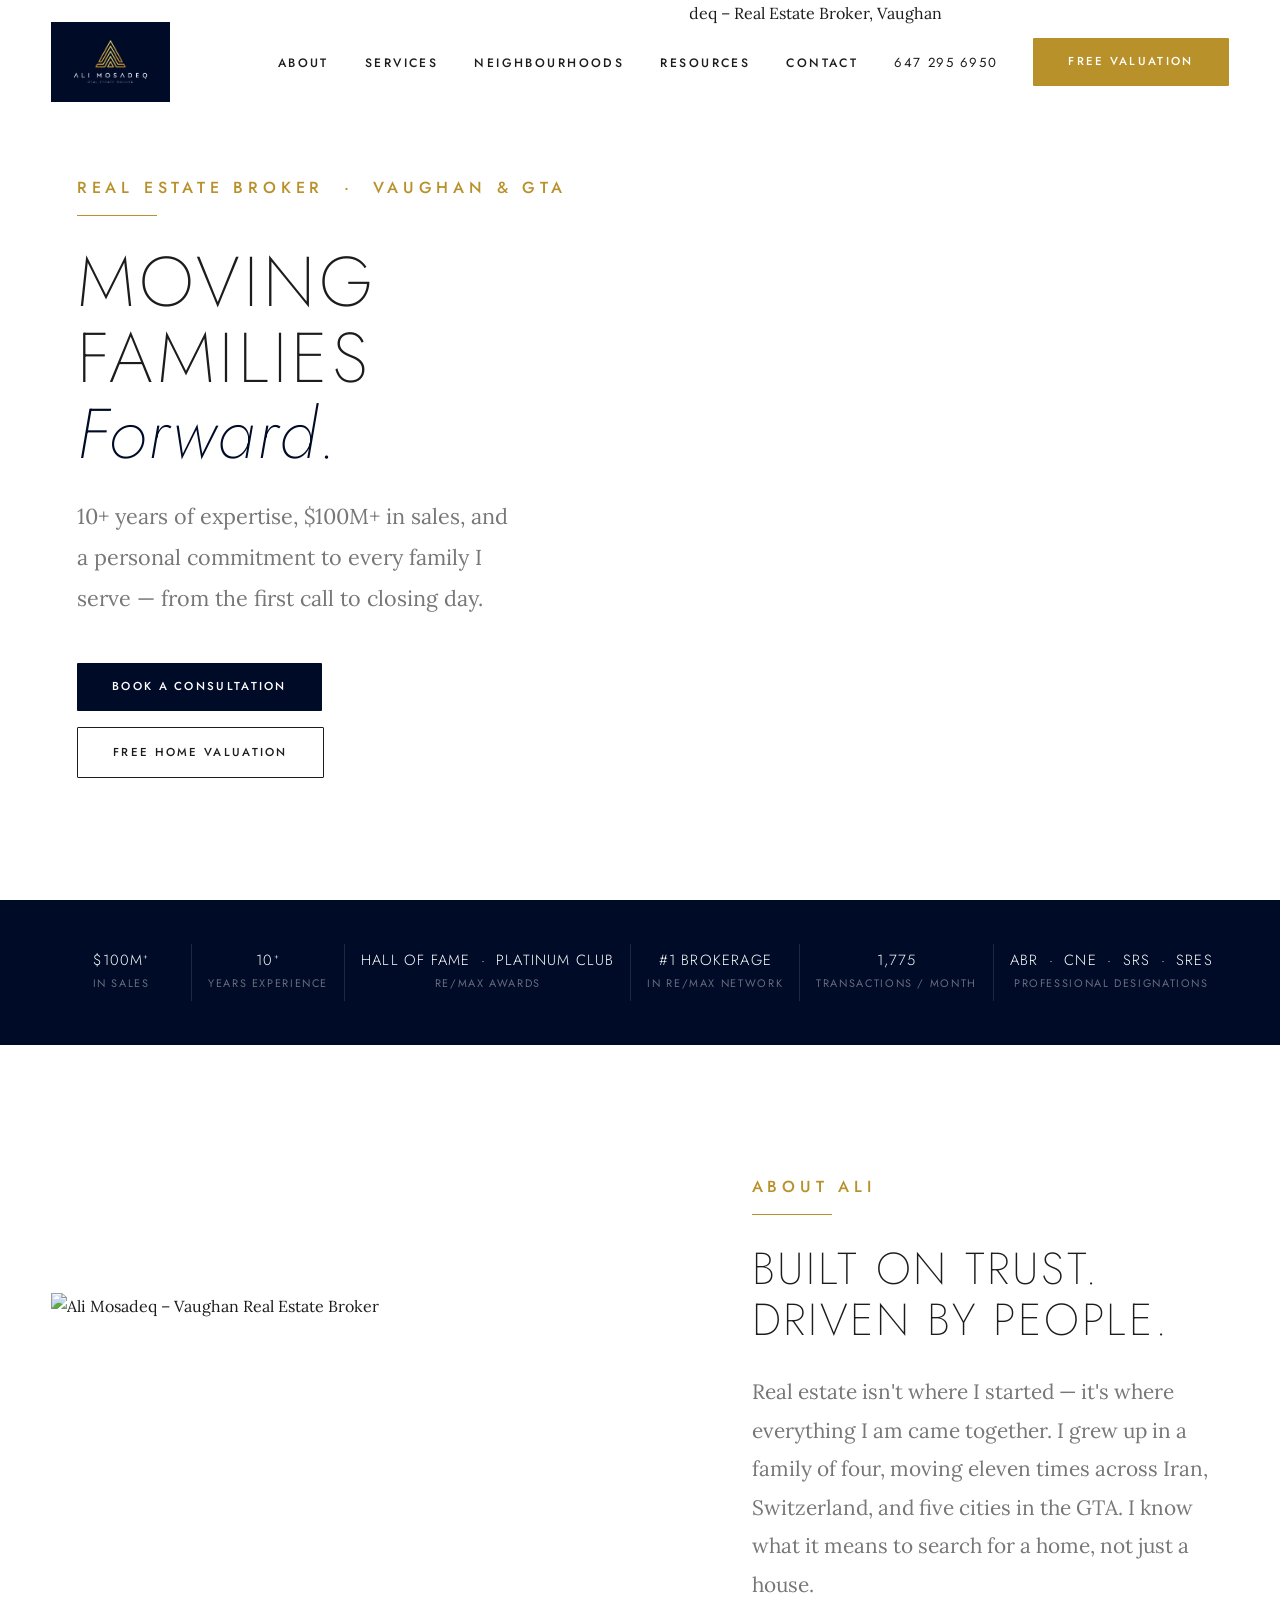
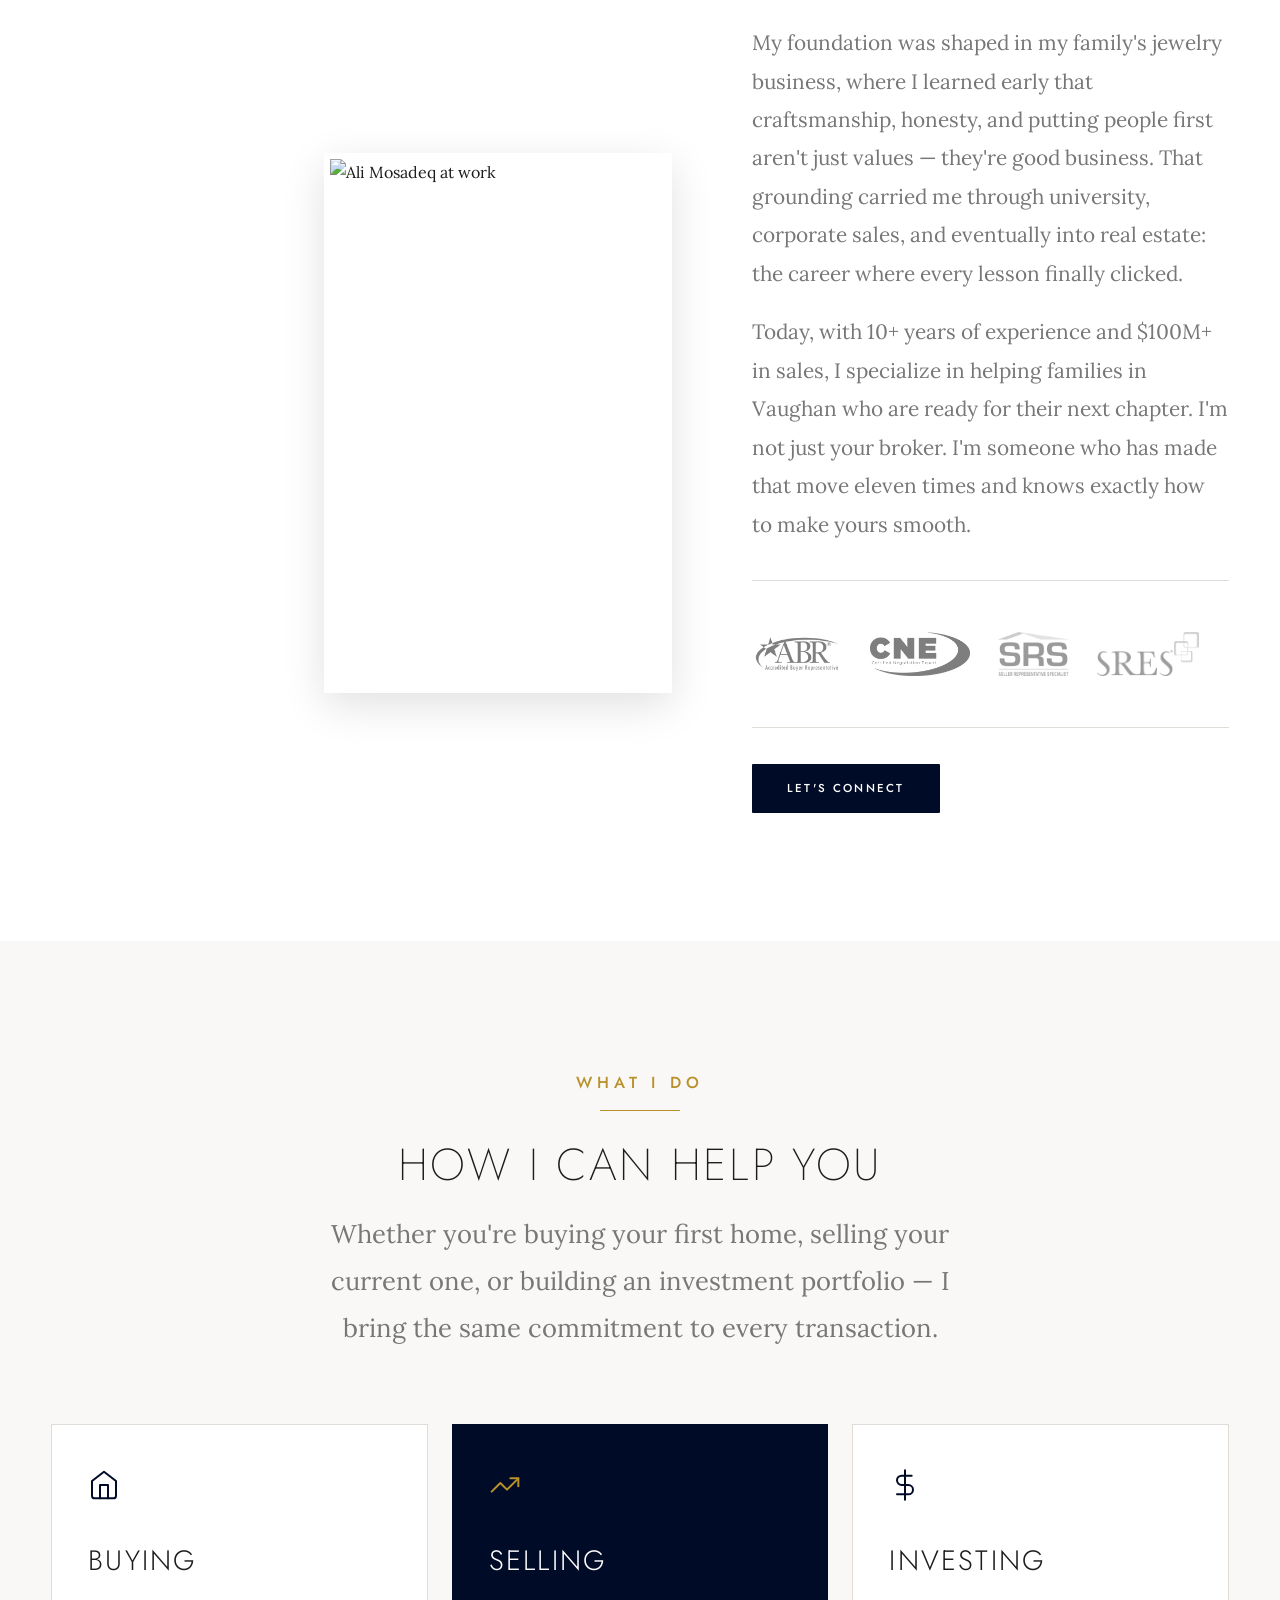
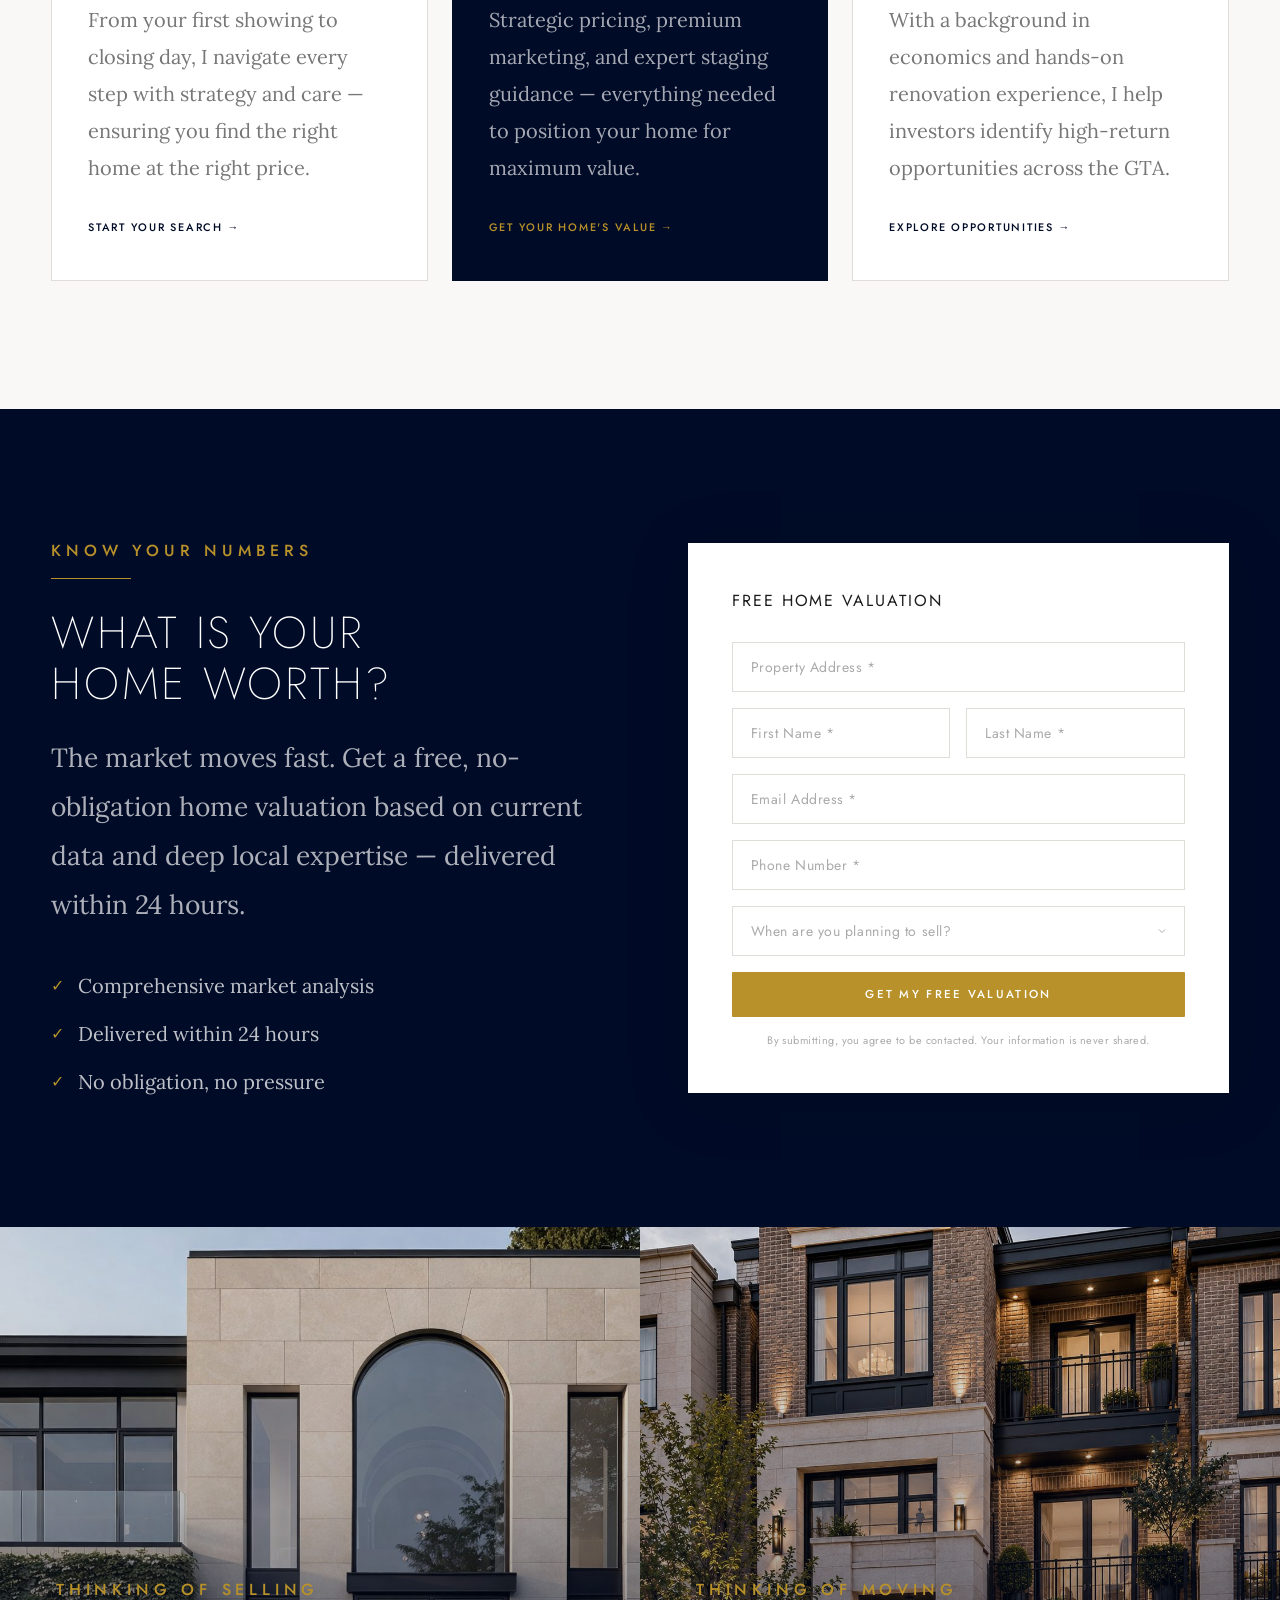
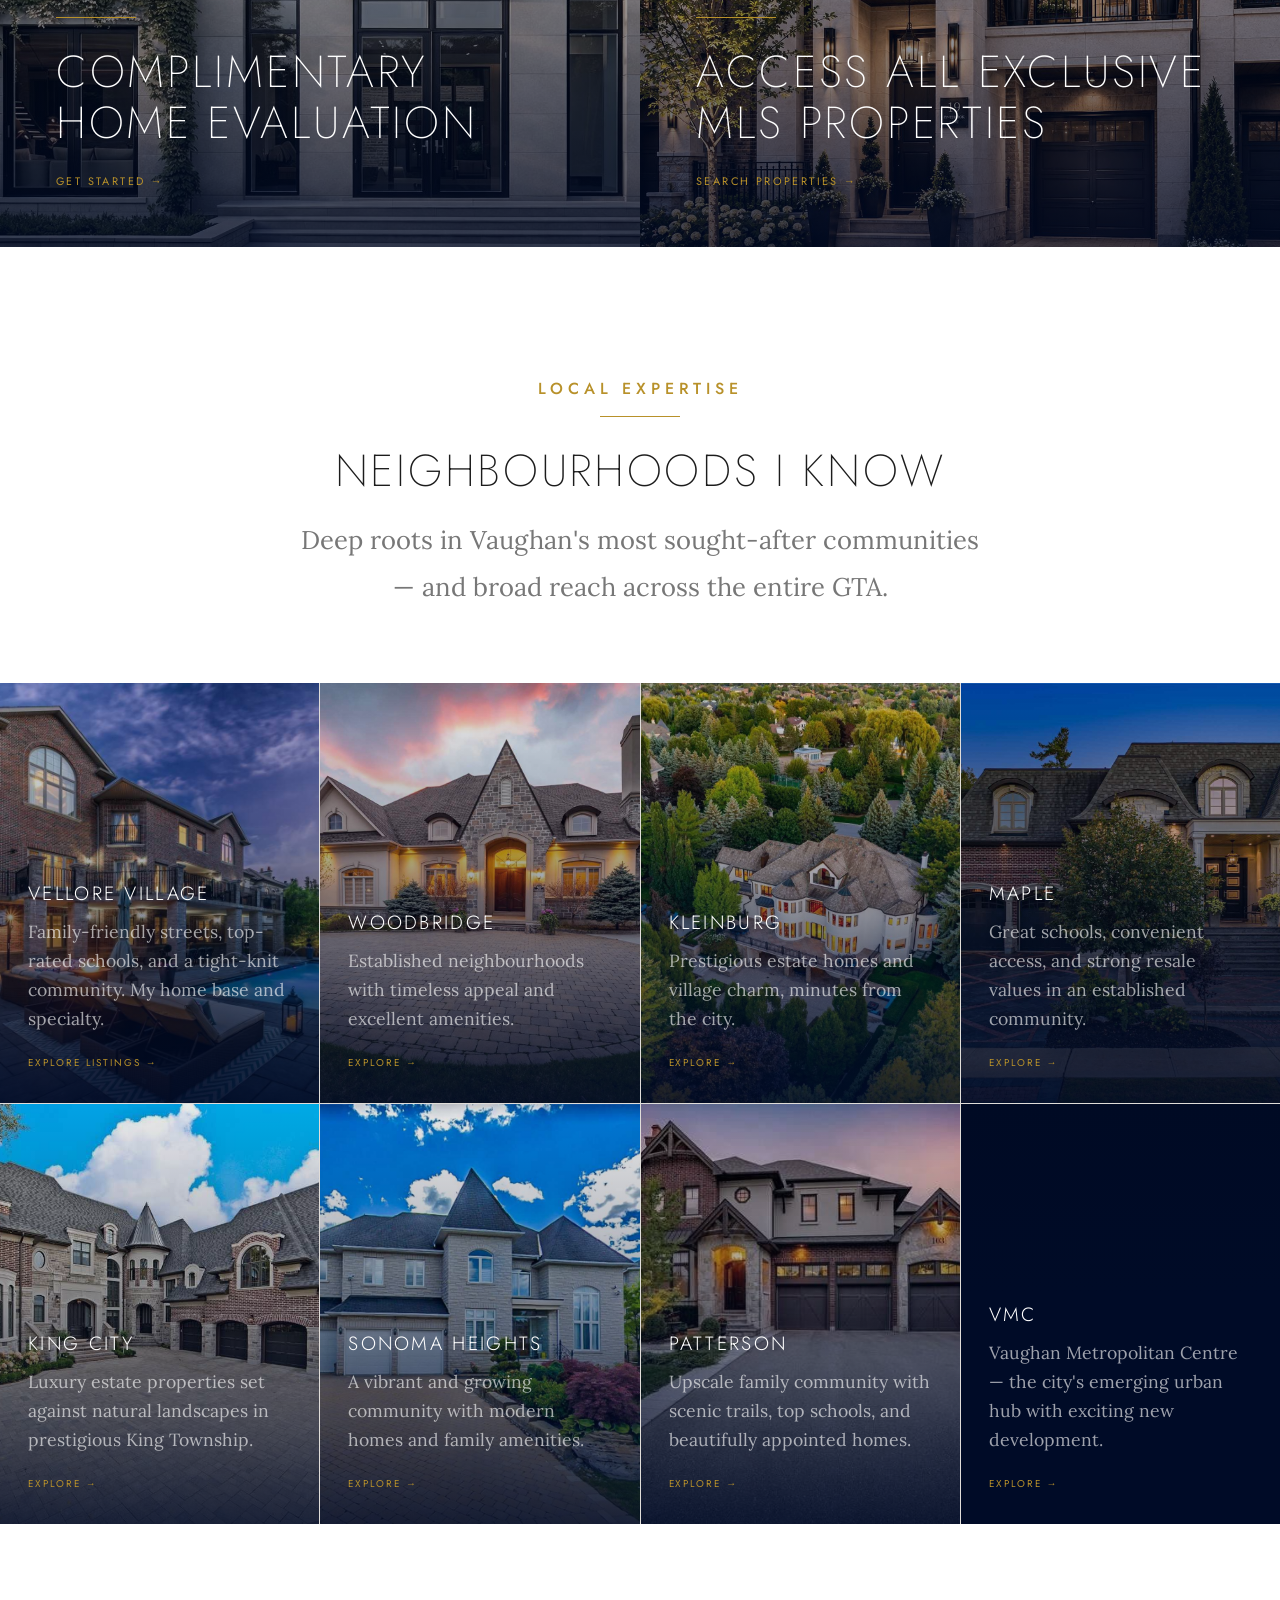
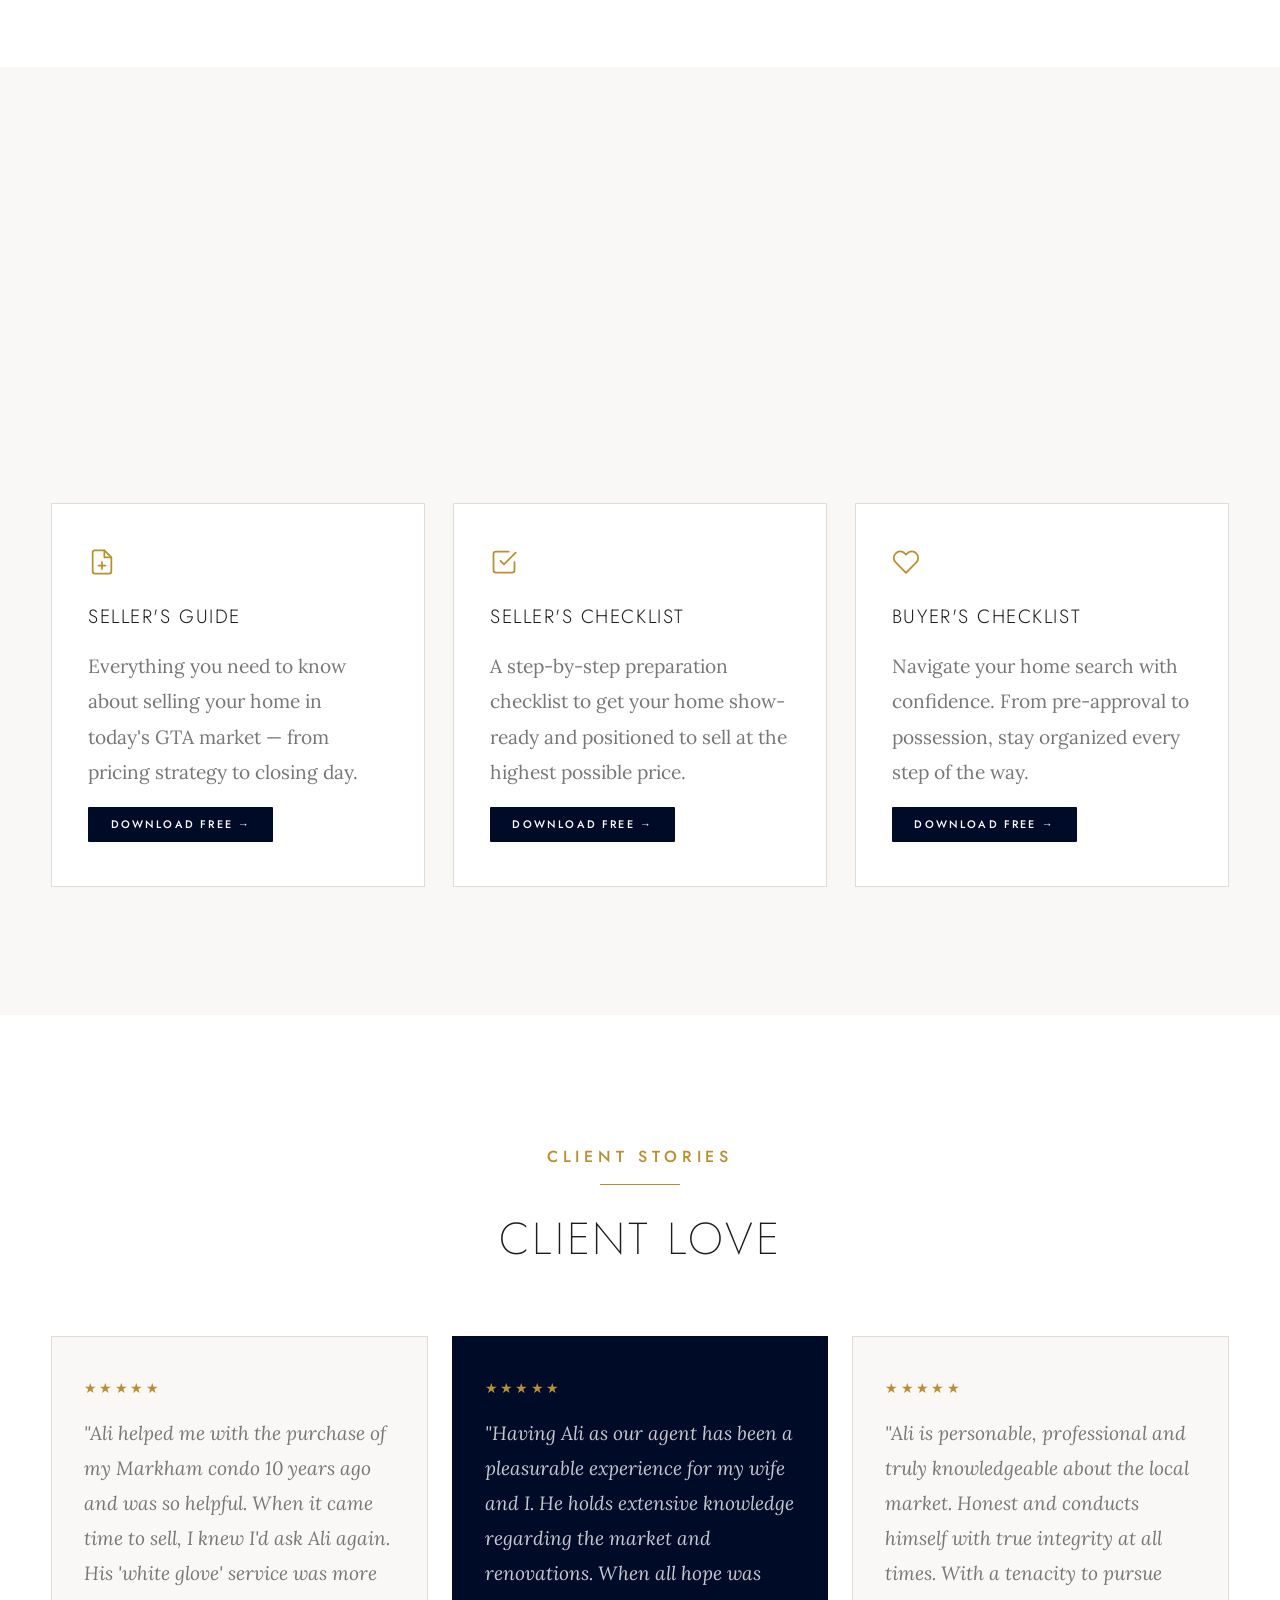
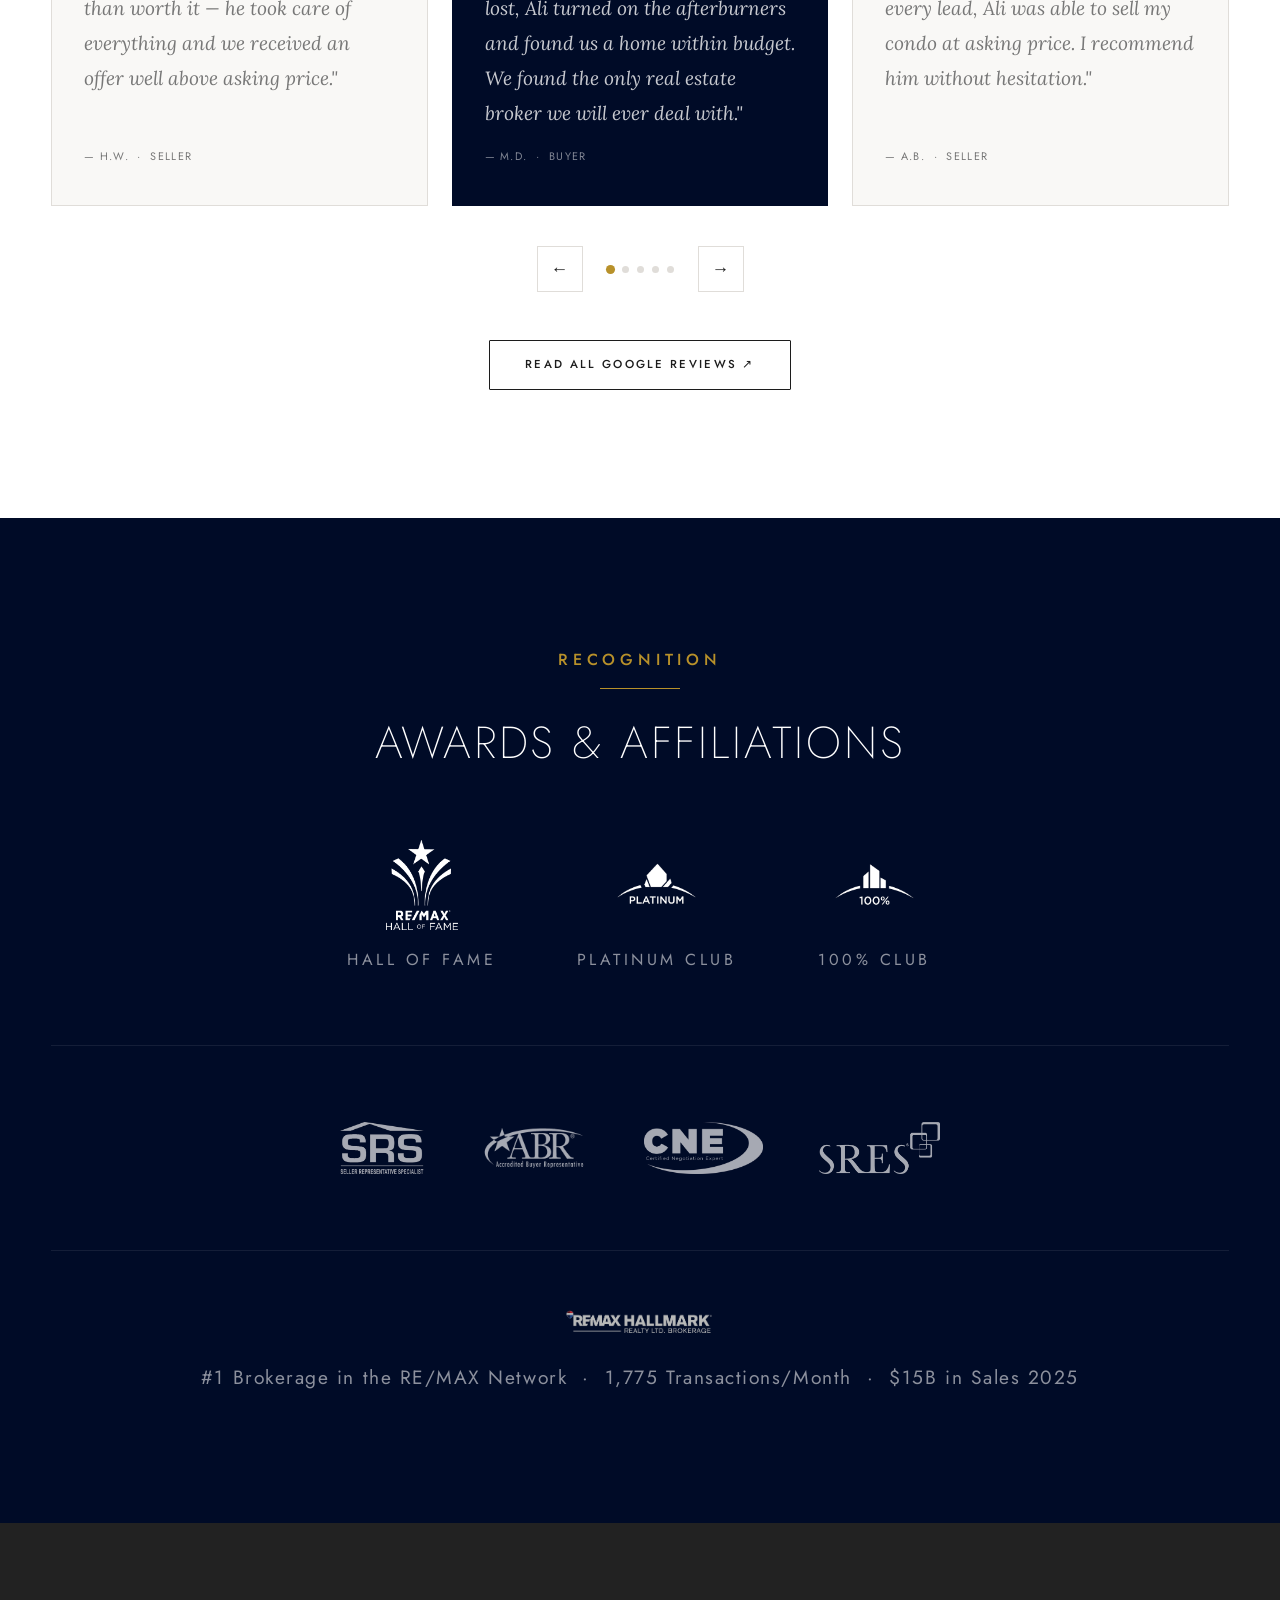
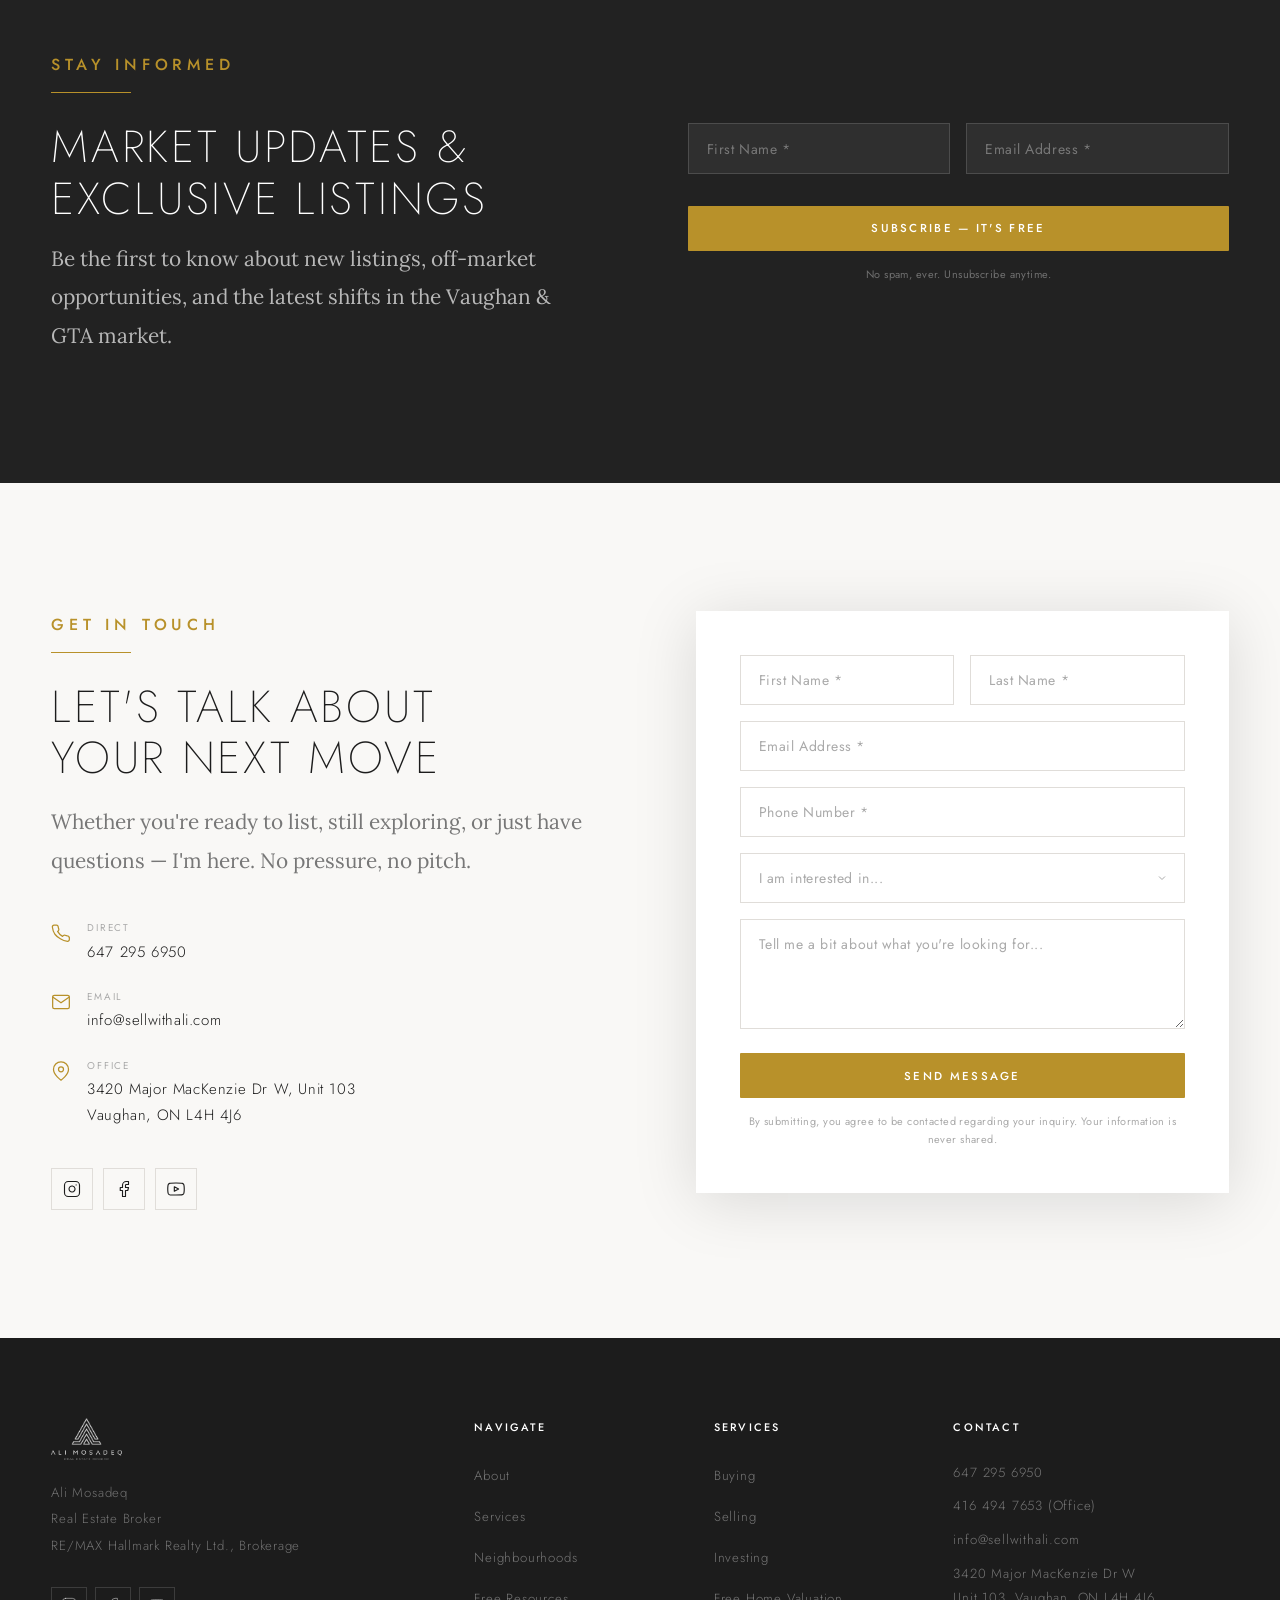
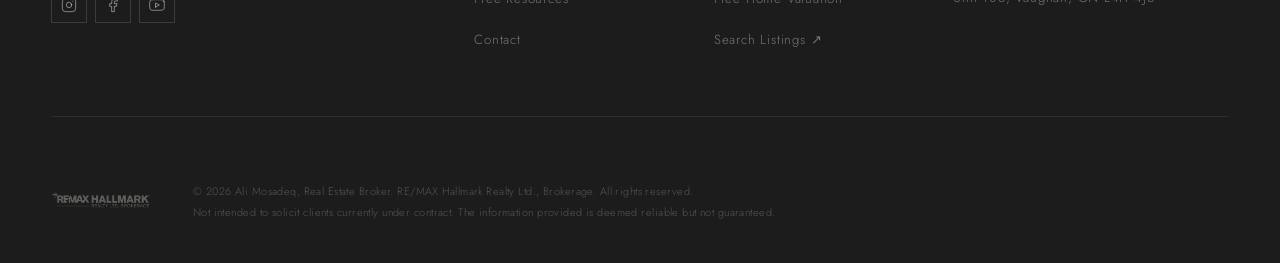
==== index.html @ 8504b339 "Initial commit — sellwithali.com website Complete static site: index.html, style.css, script.js, eva" ====
<!DOCTYPE html>
<html lang="en">
<head>
  <meta charset="UTF-8">
  <meta name="viewport" content="width=device-width, initial-scale=1.0">
  <meta name="description" content="Ali Mosadeq – Real Estate Broker in Vaughan & GTA. 10+ years of experience, $100M+ in sales. Free home valuation, expert local knowledge in Vellore Village, Woodbridge, Kleinburg & surrounding areas.">
  <title>Ali Mosadeq | Real Estate Broker | Vaughan & GTA</title>
  <link rel="preconnect" href="https://fonts.googleapis.com">
  <link rel="preconnect" href="https://fonts.gstatic.com" crossorigin>
  <link href="https://fonts.googleapis.com/css2?family=Jost:ital,wght@0,200;0,300;0,400;0,500;1,200;1,300;1,400&family=Lora:ital,wght@0,400;0,500;1,400&display=swap" rel="stylesheet">
  <link rel="stylesheet" href="style.css">
</head>
<body>

  <!-- ===================== NAVIGATION ===================== -->
  <header id="header">
    <nav class="nav">
      <a href="#" class="nav__logo">
        <img src="My Business Logo/AM 34 U2 - Ali Edit.png" alt="Ali Mosadeq">
      </a>
      <button class="nav__toggle" id="navToggle" aria-label="Open menu">
        <span></span><span></span><span></span>
      </button>
      <ul class="nav__menu" id="navMenu">
        <li><a href="#about" class="nav__link">About</a></li>
        <li><a href="#services" class="nav__link">Services</a></li>
        <li><a href="#neighbourhoods" class="nav__link">Neighbourhoods</a></li>
        <li><a href="#resources" class="nav__link">Resources</a></li>
        <li><a href="#contact" class="nav__link">Contact</a></li>
        <li class="nav__phone"><a href="tel:6472956950">647 295 6950</a></li>
      </ul>
      <a href="#valuation" class="btn btn--gold nav__cta">Free Valuation</a>
    </nav>
  </header>

  <!-- ===================== HERO ===================== -->
  <section id="hero">
    <div class="hero__wrap">
      <div class="hero__left fade-up">
        <span class="eyebrow">Real Estate Broker &nbsp;·&nbsp; Vaughan &amp; GTA</span>
        <span class="gold-rule"></span>
        <h1>Moving Families<br><em>Forward.</em></h1>
        <p class="hero__sub">10+ years of expertise, $100M+ in sales, and a personal commitment to every family I serve — from the first call to closing day.</p>
        <div class="hero__ctas">
          <a href="#contact" class="btn btn--dark">Book a Consultation</a>
          <a href="#valuation" class="btn btn--outline">Free Home Valuation</a>
        </div>
      </div>
      <div class="hero__right">
        <img src="Photos of Me/DSC03659 - 1.jpg" alt="Ali Mosadeq – Real Estate Broker, Vaughan">
      </div>
    </div>
  </section>

  <!-- ===================== STATS BAND ===================== -->
  <div class="stats-band">
    <div class="container">
      <div class="stats-band__grid">
        <div class="stats-band__item">
          <strong>$100M<sup>+</sup></strong>
          <span>In Sales</span>
        </div>
        <div class="stats-band__divider"></div>
        <div class="stats-band__item">
          <strong>10<sup>+</sup></strong>
          <span>Years Experience</span>
        </div>
        <div class="stats-band__divider"></div>
        <div class="stats-band__item">
          <strong>Hall of Fame &nbsp;·&nbsp; Platinum Club</strong>
          <span>RE/MAX Awards</span>
        </div>
        <div class="stats-band__divider"></div>
        <div class="stats-band__item">
          <strong>#1 Brokerage</strong>
          <span>In RE/MAX Network</span>
        </div>
        <div class="stats-band__divider"></div>
        <div class="stats-band__item">
          <strong>1,775</strong>
          <span>Transactions / Month</span>
        </div>
        <div class="stats-band__divider"></div>
        <div class="stats-band__item">
          <strong>ABR &nbsp;·&nbsp; CNE &nbsp;·&nbsp; SRS &nbsp;·&nbsp; SRES</strong>
          <span>Professional Designations</span>
        </div>
      </div>
    </div>
  </div>

  <!-- ===================== ABOUT ===================== -->
  <section id="about" class="section">
    <div class="container">
      <div class="about__grid">
        <div class="about__photos fade-left">
          <div class="about__photo-main">
            <img src="Photos of Me/DSC03588.jpg" alt="Ali Mosadeq – Vaughan Real Estate Broker">
          </div>
          <div class="about__photo-secondary">
            <img src="Photos of Me/DSC03609.jpg" alt="Ali Mosadeq at work">
          </div>
        </div>
        <div class="about__content fade-right">
          <span class="eyebrow">About Ali</span>
          <span class="gold-rule"></span>
          <h2>Built on Trust.<br>Driven by People.</h2>
          <p>Real estate isn't where I started — it's where everything I am came together. I grew up in a family of four, moving eleven times across Iran, Switzerland, and five cities in the GTA. I know what it means to search for a home, not just a house.</p>
          <p>My foundation was shaped in my family's jewelry business, where I learned early that craftsmanship, honesty, and putting people first aren't just values — they're good business. That grounding carried me through university, corporate sales, and eventually into real estate: the career where every lesson finally clicked.</p>
          <p>Today, with 10+ years of experience and $100M+ in sales, I specialize in helping families in Vaughan who are ready for their next chapter. I'm not just your broker. I'm someone who has made that move eleven times and knows exactly how to make yours smooth.</p>
          <div class="about__designations">
            <img src="Designation Logos/ABR - black.png" alt="ABR – Accredited Buyer Representative">
            <img src="Designation Logos/cne black.png" alt="CNE – Certified Negotiation Expert">
            <img src="Designation Logos/srs-logo-1.png" alt="SRS – Sellers Representative Specialist">
            <img src="Designation Logos/sres-logo-2.png" alt="SRES – Seniors Real Estate Specialist">
          </div>
          <a href="#contact" class="btn btn--dark">Let's Connect</a>
        </div>
      </div>
    </div>
  </section>

  <!-- ===================== SERVICES ===================== -->
  <section id="services" class="section bg--offwhite">
    <div class="container">
      <div class="section__header fade-up">
        <span class="eyebrow">What I Do</span>
        <span class="gold-rule" style="margin-left:auto;margin-right:auto;"></span>
        <h2>How I Can Help You</h2>
        <p class="section__sub">Whether you're buying your first home, selling your current one, or building an investment portfolio — I bring the same commitment to every transaction.</p>
      </div>
      <div class="services__grid">
        <div class="service-card fade-up">
          <div class="service-card__icon">
            <svg width="32" height="32" viewBox="0 0 24 24" fill="none" stroke="currentColor" stroke-width="1.5" stroke-linecap="round" stroke-linejoin="round" aria-hidden="true">
              <path d="M3 9l9-7 9 7v11a2 2 0 0 1-2 2H5a2 2 0 0 1-2-2z"/>
              <polyline points="9,22 9,12 15,12 15,22"/>
            </svg>
          </div>
          <h3>Buying</h3>
          <p>From your first showing to closing day, I navigate every step with strategy and care — ensuring you find the right home at the right price.</p>
          <a href="#contact" class="service-card__link">Start Your Search →</a>
        </div>
        <div class="service-card featured fade-up">
          <div class="service-card__icon">
            <svg width="32" height="32" viewBox="0 0 24 24" fill="none" stroke="currentColor" stroke-width="1.5" stroke-linecap="round" stroke-linejoin="round" aria-hidden="true">
              <polyline points="22 7 13.5 15.5 8.5 10.5 2 17"/>
              <polyline points="16 7 22 7 22 13"/>
            </svg>
          </div>
          <h3>Selling</h3>
          <p>Strategic pricing, premium marketing, and expert staging guidance — everything needed to position your home for maximum value.</p>
          <a href="#valuation" class="service-card__link">Get Your Home's Value →</a>
        </div>
        <div class="service-card fade-up">
          <div class="service-card__icon">
            <svg width="32" height="32" viewBox="0 0 24 24" fill="none" stroke="currentColor" stroke-width="1.5" stroke-linecap="round" stroke-linejoin="round" aria-hidden="true">
              <line x1="12" y1="1" x2="12" y2="23"/>
              <path d="M17 5H9.5a3.5 3.5 0 0 0 0 7h5a3.5 3.5 0 0 1 0 7H6"/>
            </svg>
          </div>
          <h3>Investing</h3>
          <p>With a background in economics and hands-on renovation experience, I help investors identify high-return opportunities across the GTA.</p>
          <a href="#contact" class="service-card__link">Explore Opportunities →</a>
        </div>
      </div>
    </div>
  </section>

  <!-- ===================== HOME VALUATION ===================== -->
  <section id="valuation" class="section bg--dark">
    <div class="container">
      <div class="valuation__grid">
        <div class="valuation__content fade-left">
          <span class="eyebrow light">Know Your Numbers</span>
          <span class="gold-rule"></span>
          <h2 class="light">What Is Your<br>Home Worth?</h2>
          <p class="light">The market moves fast. Get a free, no-obligation home valuation based on current data and deep local expertise — delivered within 24 hours.</p>
          <ul class="valuation__points">
            <li><span class="check">✓</span> Comprehensive market analysis</li>
            <li><span class="check">✓</span> Delivered within 24 hours</li>
            <li><span class="check">✓</span> No obligation, no pressure</li>
          </ul>
        </div>
        <div class="valuation__form-wrap fade-right">
          <form class="form-card" id="valuationForm" data-form="valuation" novalidate>
            <h3>Free Home Valuation</h3>
            <div class="form__group">
              <input type="text" name="address" placeholder="Property Address *" required>
            </div>
            <div class="form__row">
              <div class="form__group">
                <input type="text" name="firstName" placeholder="First Name *" required>
              </div>
              <div class="form__group">
                <input type="text" name="lastName" placeholder="Last Name *" required>
              </div>
            </div>
            <div class="form__group">
              <input type="email" name="email" placeholder="Email Address *" required>
            </div>
            <div class="form__group">
              <input type="tel" name="phone" placeholder="Phone Number *" required>
            </div>
            <div class="form__group">
              <select name="timeline">
                <option value="" disabled selected>When are you planning to sell?</option>
                <option>ASAP — I'm ready now</option>
                <option>1–3 months</option>
                <option>3–6 months</option>
                <option>6–12 months</option>
                <option>Just curious about my home's value</option>
              </select>
            </div>
            <button type="submit" class="btn btn--gold btn--full">Get My Free Valuation</button>
            <p class="form__disclaimer">By submitting, you agree to be contacted. Your information is never shared.</p>
          </form>
          <div class="form-success" id="valuationSuccess" hidden>
            <div class="success-icon">✓</div>
            <h3>Request Received!</h3>
            <p>Ali will reach out within 24 hours with your complimentary home valuation.</p>
          </div>
        </div>
      </div>
    </div>
  </section>

  <!-- ===================== DUAL CTA PANELS ===================== -->
  <div class="eval-panels">
    <a href="#valuation" class="eval-panel">
      <img src="Complimentary Evaluation/WhatsApp Image 2026-05-10 at 3.04.12 PM (2).jpeg" alt="Thinking of selling – get a complimentary home evaluation" loading="lazy">
      <div class="eval-panel__overlay">
        <span class="eyebrow light">Thinking of Selling</span>
        <span class="gold-rule"></span>
        <h2 class="light">Complimentary<br>Home Evaluation</h2>
        <span class="eval-panel__cta">Get Started →</span>
      </div>
    </a>
    <a href="https://alimosadeq.remaxhallmarkrealty.ca/" target="_blank" rel="noopener" class="eval-panel">
      <img src="Complimentary Evaluation/WhatsApp Image 2026-05-10 at 3.04.20 PM.jpeg" alt="Thinking of moving – access all exclusive and MLS properties" loading="lazy">
      <div class="eval-panel__overlay">
        <span class="eyebrow light">Thinking of Moving</span>
        <span class="gold-rule"></span>
        <h2 class="light">Access All Exclusive<br>MLS Properties</h2>
        <span class="eval-panel__cta">Search Properties →</span>
      </div>
    </a>
  </div>

  <!-- ===================== NEIGHBOURHOODS ===================== -->
  <section id="neighbourhoods" class="section section--no-pad-bottom">
    <div class="container">
      <div class="section__header fade-up">
        <span class="eyebrow">Local Expertise</span>
        <span class="gold-rule" style="margin-left:auto;margin-right:auto;"></span>
        <h2>Neighbourhoods I Know</h2>
        <p class="section__sub">Deep roots in Vaughan's most sought-after communities — and broad reach across the entire GTA.</p>
      </div>
    </div>
    <div class="neighbourhoods__grid">
      <a href="#contact" class="neighbourhood-card fade-up" style="background-image:url('Neighbourhoods/Vellore Village.jpg')">
        <div class="neighbourhood-card__body">
          <h3>Vellore Village</h3>
          <p>Family-friendly streets, top-rated schools, and a tight-knit community. My home base and specialty.</p>
          <span class="neighbourhood-card__link">Explore Listings →</span>
        </div>
      </a>
      <a href="#contact" class="neighbourhood-card fade-up" style="background-image:url('Neighbourhoods/Woodbridge.jpg')">
        <div class="neighbourhood-card__body">
          <h3>Woodbridge</h3>
          <p>Established neighbourhoods with timeless appeal and excellent amenities.</p>
          <span class="neighbourhood-card__link">Explore →</span>
        </div>
      </a>
      <a href="#contact" class="neighbourhood-card fade-up" style="background-image:url('Neighbourhoods/Kleinburg.webp')">
        <div class="neighbourhood-card__body">
          <h3>Kleinburg</h3>
          <p>Prestigious estate homes and village charm, minutes from the city.</p>
          <span class="neighbourhood-card__link">Explore →</span>
        </div>
      </a>
      <a href="#contact" class="neighbourhood-card fade-up" style="background-image:url('Neighbourhoods/Maple.jpg')">
        <div class="neighbourhood-card__body">
          <h3>Maple</h3>
          <p>Great schools, convenient access, and strong resale values in an established community.</p>
          <span class="neighbourhood-card__link">Explore →</span>
        </div>
      </a>
      <a href="#contact" class="neighbourhood-card fade-up" style="background-image:url('Neighbourhoods/King City.jpg')">
        <div class="neighbourhood-card__body">
          <h3>King City</h3>
          <p>Luxury estate properties set against natural landscapes in prestigious King Township.</p>
          <span class="neighbourhood-card__link">Explore →</span>
        </div>
      </a>
      <a href="#contact" class="neighbourhood-card fade-up" style="background-image:url('Neighbourhoods/Sonoman Heights.jpg')">
        <div class="neighbourhood-card__body">
          <h3>Sonoma Heights</h3>
          <p>A vibrant and growing community with modern homes and family amenities.</p>
          <span class="neighbourhood-card__link">Explore →</span>
        </div>
      </a>
      <a href="#contact" class="neighbourhood-card fade-up" style="background-image:url('Neighbourhoods/Patterson.jpg')">
        <div class="neighbourhood-card__body">
          <h3>Patterson</h3>
          <p>Upscale family community with scenic trails, top schools, and beautifully appointed homes.</p>
          <span class="neighbourhood-card__link">Explore →</span>
        </div>
      </a>
      <a href="#contact" class="neighbourhood-card fade-up" style="background-image:url('Neighbourhoods/VMC.jpg')">
        <div class="neighbourhood-card__body">
          <h3>VMC</h3>
          <p>Vaughan Metropolitan Centre — the city's emerging urban hub with exciting new development.</p>
          <span class="neighbourhood-card__link">Explore →</span>
        </div>
      </a>
    </div>
    <div class="container">
      <p class="neighbourhoods__also fade-up">Also serving: North York &nbsp;·&nbsp; Richmond Hill &nbsp;·&nbsp; Markham &nbsp;·&nbsp; Aurora &nbsp;·&nbsp; Newmarket &nbsp;·&nbsp; Bradford</p>
    </div>
  </section>

  <!-- ===================== RESOURCES ===================== -->
  <section id="resources" class="section bg--offwhite">
    <div class="container">
      <div class="section__header fade-up">
        <span class="eyebrow">Free Resources</span>
        <span class="gold-rule" style="margin-left:auto;margin-right:auto;"></span>
        <h2>Download Your Guide</h2>
        <p class="section__sub">Expert-written guides to help you make confident, informed real estate decisions.</p>
      </div>
      <div class="resources__grid">
        <div class="resource-card fade-up">
          <div class="resource-card__icon">
            <svg width="28" height="28" viewBox="0 0 24 24" fill="none" stroke="currentColor" stroke-width="1.5" stroke-linecap="round" stroke-linejoin="round" aria-hidden="true">
              <path d="M14 2H6a2 2 0 0 0-2 2v16a2 2 0 0 0 2 2h12a2 2 0 0 0 2-2V8z"/>
              <polyline points="14 2 14 8 20 8"/>
              <line x1="12" y1="18" x2="12" y2="12"/>
              <line x1="9" y1="15" x2="15" y2="15"/>
            </svg>
          </div>
          <h3>Seller's Guide</h3>
          <p>Everything you need to know about selling your home in today's GTA market — from pricing strategy to closing day.</p>
          <button class="btn btn--dark btn--sm resource-btn" data-guide="Seller's Guide">Download Free →</button>
        </div>
        <div class="resource-card fade-up">
          <div class="resource-card__icon">
            <svg width="28" height="28" viewBox="0 0 24 24" fill="none" stroke="currentColor" stroke-width="1.5" stroke-linecap="round" stroke-linejoin="round" aria-hidden="true">
              <polyline points="9 11 12 14 22 4"/>
              <path d="M21 12v7a2 2 0 0 1-2 2H5a2 2 0 0 1-2-2V5a2 2 0 0 1 2-2h11"/>
            </svg>
          </div>
          <h3>Seller's Checklist</h3>
          <p>A step-by-step preparation checklist to get your home show-ready and positioned to sell at the highest possible price.</p>
          <button class="btn btn--dark btn--sm resource-btn" data-guide="Seller's Checklist">Download Free →</button>
        </div>
        <div class="resource-card fade-up">
          <div class="resource-card__icon">
            <svg width="28" height="28" viewBox="0 0 24 24" fill="none" stroke="currentColor" stroke-width="1.5" stroke-linecap="round" stroke-linejoin="round" aria-hidden="true">
              <path d="M20.84 4.61a5.5 5.5 0 0 0-7.78 0L12 5.67l-1.06-1.06a5.5 5.5 0 0 0-7.78 7.78l1.06 1.06L12 21.23l7.78-7.78 1.06-1.06a5.5 5.5 0 0 0 0-7.78z"/>
            </svg>
          </div>
          <h3>Buyer's Checklist</h3>
          <p>Navigate your home search with confidence. From pre-approval to possession, stay organized every step of the way.</p>
          <button class="btn btn--dark btn--sm resource-btn" data-guide="Buyer's Checklist">Download Free →</button>
        </div>
      </div>
    </div>
  </section>

  <!-- ===================== TESTIMONIALS ===================== -->
  <section id="testimonials" class="section">
    <div class="container">
      <div class="section__header fade-up">
        <span class="eyebrow">Client Stories</span>
        <span class="gold-rule" style="margin-left:auto;margin-right:auto;"></span>
        <h2>Client Love</h2>
      </div>

      <div class="testimonials__carousel fade-up">
        <div class="testimonials__viewport">
          <div class="testimonials__track" id="testimonialsTrack">

            <div class="testimonial-card">
              <div class="testimonial-card__stars">★★★★★</div>
              <p>"Ali helped me with the purchase of my Markham condo 10 years ago and was so helpful. When it came time to sell, I knew I'd ask Ali again. His 'white glove' service was more than worth it — he took care of everything and we received an offer well above asking price."</p>
              <span class="testimonial-card__author">— H.W. &nbsp;·&nbsp; Seller</span>
            </div>

            <div class="testimonial-card featured">
              <div class="testimonial-card__stars">★★★★★</div>
              <p>"Having Ali as our agent has been a pleasurable experience for my wife and I. He holds extensive knowledge regarding the market and renovations. When all hope was lost, Ali turned on the afterburners and found us a home within budget. We found the only real estate broker we will ever deal with."</p>
              <span class="testimonial-card__author">— M.D. &nbsp;·&nbsp; Buyer</span>
            </div>

            <div class="testimonial-card">
              <div class="testimonial-card__stars">★★★★★</div>
              <p>"Ali is personable, professional and truly knowledgeable about the local market. Honest and conducts himself with true integrity at all times. With a tenacity to pursue every lead, Ali was able to sell my condo at asking price. I recommend him without hesitation."</p>
              <span class="testimonial-card__author">— A.B. &nbsp;·&nbsp; Seller</span>
            </div>

            <div class="testimonial-card">
              <div class="testimonial-card__stars">★★★★★</div>
              <p>"I interviewed several agents before choosing Ali. He was always available and quick to respond. I set asking price and let him know I wanted it — in less than two days I had an offer for full asking price. Working with Ali was truly a pleasure."</p>
              <span class="testimonial-card__author">— J.M. &nbsp;·&nbsp; Seller</span>
            </div>

            <div class="testimonial-card featured">
              <div class="testimonial-card__stars">★★★★★</div>
              <p>"I've been an outspoken critic of realtors and the value they provide — working with Ali changed my perception. After he sold our property, we decided to work with him again to buy a new home, and again he went above and beyond. I do not hesitate to refer any family or friend to Ali."</p>
              <span class="testimonial-card__author">— R.J. &nbsp;·&nbsp; Buyer &amp; Seller</span>
            </div>

            <div class="testimonial-card">
              <div class="testimonial-card__stars">★★★★★</div>
              <p>"Ali is an outstanding agent with high integrity and deeper knowledge of the real estate market. Of his many great qualities are the ability to understand our needs, listening, not pushy, articulate, patient and honest. Throughout all of that hectic search, he was fun to be around."</p>
              <span class="testimonial-card__author">— A.H. &nbsp;·&nbsp; Buyer</span>
            </div>

            <div class="testimonial-card">
              <div class="testimonial-card__stars">★★★★★</div>
              <p>"I have had the pleasure of working with Ali on two separate properties. He has always been very responsive and thorough with all my questions and concerns. I truly felt he had the best intentions in mind for myself and my entire family. Thank you for all your help, Ali!"</p>
              <span class="testimonial-card__author">— Y.K. &nbsp;·&nbsp; Seller</span>
            </div>

          </div>
        </div>
        <div class="testimonials__controls">
          <button class="carousel__btn carousel__btn--prev" id="testimonialsPrev" aria-label="Previous reviews">&#8592;</button>
          <div class="carousel__dots" id="testimonialsDots"></div>
          <button class="carousel__btn carousel__btn--next" id="testimonialsNext" aria-label="Next reviews">&#8594;</button>
        </div>
      </div>

      <div class="text-center" style="margin-top:3rem;">
        <a href="https://share.google/O1hV9iIkMFqq5zsqg" target="_blank" rel="noopener" class="btn btn--outline-dark">Read All Google Reviews ↗</a>
      </div>
    </div>
  </section>

  <!-- ===================== AWARDS ===================== -->
  <section id="awards" class="section bg--dark">
    <div class="container">
      <div class="section__header fade-up">
        <span class="eyebrow light">Recognition</span>
        <span class="gold-rule" style="margin-left:auto;margin-right:auto;"></span>
        <h2 class="light">Awards &amp; Affiliations</h2>
      </div>
      <div class="awards__grid">
        <div class="award-item fade-up">
          <img src="Award Logos/hall-of-fame-logo-white-transparent.png" alt="RE/MAX Hall of Fame" loading="lazy">
          <span>Hall of Fame</span>
        </div>
        <div class="award-item fade-up">
          <img src="Award Logos/platinum - ali edit white.png" alt="RE/MAX Platinum Club" loading="lazy">
          <span>Platinum Club</span>
        </div>
        <div class="award-item fade-up">
          <img src="Award Logos/100_Percent white ali.png" alt="RE/MAX 100% Club" loading="lazy">
          <span>100% Club</span>
        </div>
      </div>
      <div class="awards__designations fade-up">
        <img src="Designation Logos/SRS_vctrLGO+txt-BW-Ali Edit White.png" alt="SRS – Sellers Representative Specialist" loading="lazy">
        <img src="Designation Logos/ABR white 1.png" alt="ABR – Accredited Buyer Representative" loading="lazy">
        <img src="Designation Logos/CNE ali.png" alt="CNE – Certified Negotiation Expert" loading="lazy">
        <img src="Designation Logos/sres-logo-1.png" alt="SRES – Seniors Real Estate Specialist" loading="lazy">
      </div>
      <div class="brokerage-badge fade-up">
        <img src="Brokerage Logo/remax-hallmark-toronto-cmyk-cream-wide.png" alt="RE/MAX Hallmark Realty Ltd." loading="lazy">
        <p>#1 Brokerage in the RE/MAX Network &nbsp;·&nbsp; 1,775 Transactions/Month &nbsp;·&nbsp; $15B in Sales 2025</p>
      </div>
    </div>
  </section>

  <!-- ===================== NEWSLETTER ===================== -->
  <section id="newsletter" class="section bg--charcoal">
    <div class="container">
      <div class="newsletter__grid fade-up">
        <div class="newsletter__content">
          <span class="eyebrow light">Stay Informed</span>
          <span class="gold-rule"></span>
          <h2 class="light">Market Updates &amp;<br>Exclusive Listings</h2>
          <p class="light">Be the first to know about new listings, off-market opportunities, and the latest shifts in the Vaughan &amp; GTA market.</p>
        </div>
        <form class="newsletter__form" id="newsletterForm" data-form="newsletter" novalidate>
          <div class="form__row">
            <div class="form__group">
              <input type="text" name="firstName" placeholder="First Name *" required>
            </div>
            <div class="form__group">
              <input type="email" name="email" placeholder="Email Address *" required>
            </div>
          </div>
          <button type="submit" class="btn btn--gold btn--full">Subscribe — It's Free</button>
          <p class="form__disclaimer form__disclaimer--light">No spam, ever. Unsubscribe anytime.</p>
          <div class="form-success" id="newsletterSuccess" hidden>
            <div class="success-icon">✓</div>
            <p class="light">You're in! Welcome to the community.</p>
          </div>
        </form>
      </div>
    </div>
  </section>

  <!-- ===================== CONTACT ===================== -->
  <section id="contact" class="section bg--offwhite">
    <div class="container">
      <div class="contact__grid">
        <div class="contact__info fade-left">
          <span class="eyebrow">Get In Touch</span>
          <span class="gold-rule"></span>
          <h2>Let's Talk About<br>Your Next Move</h2>
          <p>Whether you're ready to list, still exploring, or just have questions — I'm here. No pressure, no pitch.</p>
          <div class="contact__details">
            <a href="tel:6472956950" class="contact__item">
              <svg width="20" height="20" viewBox="0 0 24 24" fill="none" stroke="currentColor" stroke-width="1.5" stroke-linecap="round" stroke-linejoin="round" aria-hidden="true">
                <path d="M22 16.92v3a2 2 0 0 1-2.18 2 19.79 19.79 0 0 1-8.63-3.07A19.5 19.5 0 0 1 4.69 13.5a19.79 19.79 0 0 1-3.07-8.67A2 2 0 0 1 3.6 2.69h3a2 2 0 0 1 2 1.72c.127.96.361 1.903.7 2.81a2 2 0 0 1-.45 2.11L7.91 10.09a16 16 0 0 0 6 6l.91-.91a2 2 0 0 1 2.11-.45c.907.339 1.85.573 2.81.7A2 2 0 0 1 21.73 17.5"/>
              </svg>
              <div><span>Direct</span><strong>647 295 6950</strong></div>
            </a>
            <a href="mailto:info@sellwithali.com" class="contact__item">
              <svg width="20" height="20" viewBox="0 0 24 24" fill="none" stroke="currentColor" stroke-width="1.5" stroke-linecap="round" stroke-linejoin="round" aria-hidden="true">
                <path d="M4 4h16c1.1 0 2 .9 2 2v12c0 1.1-.9 2-2 2H4c-1.1 0-2-.9-2-2V6c0-1.1.9-2 2-2z"/>
                <polyline points="22,6 12,13 2,6"/>
              </svg>
              <div><span>Email</span><strong>info@sellwithali.com</strong></div>
            </a>
            <div class="contact__item">
              <svg width="20" height="20" viewBox="0 0 24 24" fill="none" stroke="currentColor" stroke-width="1.5" stroke-linecap="round" stroke-linejoin="round" aria-hidden="true">
                <path d="M21 10c0 7-9 13-9 13s-9-6-9-13a9 9 0 0 1 18 0z"/>
                <circle cx="12" cy="10" r="3"/>
              </svg>
              <div><span>Office</span><strong>3420 Major MacKenzie Dr W, Unit 103<br>Vaughan, ON L4H 4J6</strong></div>
            </div>
          </div>
          <div class="contact__social">
            <a href="https://www.instagram.com/alim.realtor/" target="_blank" rel="noopener" aria-label="Instagram">
              <svg width="18" height="18" viewBox="0 0 24 24" fill="none" stroke="currentColor" stroke-width="1.5" stroke-linecap="round" stroke-linejoin="round"><rect x="2" y="2" width="20" height="20" rx="5" ry="5"/><path d="M16 11.37A4 4 0 1 1 12.63 8 4 4 0 0 1 16 11.37z"/><line x1="17.5" y1="6.5" x2="17.51" y2="6.5"/></svg>
            </a>
            <a href="https://www.facebook.com/ali.mosadeq" target="_blank" rel="noopener" aria-label="Facebook">
              <svg width="18" height="18" viewBox="0 0 24 24" fill="none" stroke="currentColor" stroke-width="1.5" stroke-linecap="round" stroke-linejoin="round"><path d="M18 2h-3a5 5 0 0 0-5 5v3H7v4h3v8h4v-8h3l1-4h-4V7a1 1 0 0 1 1-1h3z"/></svg>
            </a>
            <a href="https://www.youtube.com/@alim.realtor" target="_blank" rel="noopener" aria-label="YouTube">
              <svg width="18" height="18" viewBox="0 0 24 24" fill="none" stroke="currentColor" stroke-width="1.5" stroke-linecap="round" stroke-linejoin="round"><path d="M22.54 6.42a2.78 2.78 0 0 0-1.95-1.96C18.88 4 12 4 12 4s-6.88 0-8.59.46a2.78 2.78 0 0 0-1.95 1.96A29 29 0 0 0 1 12a29 29 0 0 0 .46 5.58A2.78 2.78 0 0 0 3.41 19.6C5.12 20 12 20 12 20s6.88 0 8.59-.46a2.78 2.78 0 0 0 1.95-1.95A29 29 0 0 0 23 12a29 29 0 0 0-.46-5.58z"/><polygon points="9.75 15.02 15.5 12 9.75 8.98 9.75 15.02"/></svg>
            </a>
          </div>
        </div>
        <form class="form-card fade-right" id="contactForm" data-form="contact" novalidate>
          <div class="form__row">
            <div class="form__group">
              <input type="text" name="firstName" placeholder="First Name *" required>
            </div>
            <div class="form__group">
              <input type="text" name="lastName" placeholder="Last Name *" required>
            </div>
          </div>
          <div class="form__group">
            <input type="email" name="email" placeholder="Email Address *" required>
          </div>
          <div class="form__group">
            <input type="tel" name="phone" placeholder="Phone Number *" required>
          </div>
          <div class="form__group">
            <select name="interest">
              <option value="" disabled selected>I am interested in...</option>
              <option>Buying a Home</option>
              <option>Selling My Home</option>
              <option>Buying &amp; Selling</option>
              <option>Investment Property</option>
              <option>Just Exploring</option>
            </select>
          </div>
          <div class="form__group">
            <textarea name="message" rows="4" placeholder="Tell me a bit about what you're looking for..."></textarea>
          </div>
          <button type="submit" class="btn btn--gold btn--full">Send Message</button>
          <p class="form__disclaimer">By submitting, you agree to be contacted regarding your inquiry. Your information is never shared.</p>
          <div class="form-success" id="contactSuccess" hidden>
            <div class="success-icon">✓</div>
            <h3>Message Sent!</h3>
            <p>Thank you — Ali will be in touch shortly.</p>
          </div>
        </form>
      </div>
    </div>
  </section>

  <!-- ===================== FOOTER ===================== -->
  <footer id="footer">
    <div class="footer__container">
      <div class="footer__main">
        <div class="footer__brand">
          <img src="My Business Logo/AM 34 U2 White.png" alt="Ali Mosadeq" class="footer__logo">
          <p>Ali Mosadeq<br>Real Estate Broker<br>RE/MAX Hallmark Realty Ltd., Brokerage</p>
          <div class="footer__social">
            <a href="https://www.instagram.com/alim.realtor/" target="_blank" rel="noopener" aria-label="Instagram">
              <svg width="16" height="16" viewBox="0 0 24 24" fill="none" stroke="currentColor" stroke-width="1.5" stroke-linecap="round" stroke-linejoin="round"><rect x="2" y="2" width="20" height="20" rx="5" ry="5"/><path d="M16 11.37A4 4 0 1 1 12.63 8 4 4 0 0 1 16 11.37z"/><line x1="17.5" y1="6.5" x2="17.51" y2="6.5"/></svg>
            </a>
            <a href="https://www.facebook.com/ali.mosadeq" target="_blank" rel="noopener" aria-label="Facebook">
              <svg width="16" height="16" viewBox="0 0 24 24" fill="none" stroke="currentColor" stroke-width="1.5" stroke-linecap="round" stroke-linejoin="round"><path d="M18 2h-3a5 5 0 0 0-5 5v3H7v4h3v8h4v-8h3l1-4h-4V7a1 1 0 0 1 1-1h3z"/></svg>
            </a>
            <a href="https://www.youtube.com/@alim.realtor" target="_blank" rel="noopener" aria-label="YouTube">
              <svg width="16" height="16" viewBox="0 0 24 24" fill="none" stroke="currentColor" stroke-width="1.5" stroke-linecap="round" stroke-linejoin="round"><path d="M22.54 6.42a2.78 2.78 0 0 0-1.95-1.96C18.88 4 12 4 12 4s-6.88 0-8.59.46a2.78 2.78 0 0 0-1.95 1.96A29 29 0 0 0 1 12a29 29 0 0 0 .46 5.58A2.78 2.78 0 0 0 3.41 19.6C5.12 20 12 20 12 20s6.88 0 8.59-.46a2.78 2.78 0 0 0 1.95-1.95A29 29 0 0 0 23 12a29 29 0 0 0-.46-5.58z"/><polygon points="9.75 15.02 15.5 12 9.75 8.98 9.75 15.02"/></svg>
            </a>
          </div>
        </div>
        <div class="footer__links">
          <h4>Navigate</h4>
          <ul>
            <li><a href="#about">About</a></li>
            <li><a href="#services">Services</a></li>
            <li><a href="#neighbourhoods">Neighbourhoods</a></li>
            <li><a href="#resources">Free Resources</a></li>
            <li><a href="#contact">Contact</a></li>
          </ul>
        </div>
        <div class="footer__links">
          <h4>Services</h4>
          <ul>
            <li><a href="#services">Buying</a></li>
            <li><a href="#services">Selling</a></li>
            <li><a href="#services">Investing</a></li>
            <li><a href="#valuation">Free Home Valuation</a></li>
            <li><a href="https://alimosadeq.remaxhallmarkrealty.ca/" target="_blank" rel="noopener">Search Listings ↗</a></li>
          </ul>
        </div>
        <div class="footer__contact">
          <h4>Contact</h4>
          <p><a href="tel:6472956950">647 295 6950</a></p>
          <p><a href="tel:4164947653">416 494 7653 (Office)</a></p>
          <p><a href="mailto:info@sellwithali.com">info@sellwithali.com</a></p>
          <p>3420 Major MacKenzie Dr W<br>Unit 103, Vaughan, ON L4H 4J6</p>
        </div>
      </div>
      <div class="footer__bottom">
        <img src="Brokerage Logo/remax-hallmark-toronto-cmyk-cream-wide.png" alt="RE/MAX Hallmark Realty Ltd." class="footer__brokerage">
        <p>© 2026 Ali Mosadeq, Real Estate Broker. RE/MAX Hallmark Realty Ltd., Brokerage. All rights reserved.<br>
        Not intended to solicit clients currently under contract. The information provided is deemed reliable but not guaranteed.</p>
      </div>
    </div>
  </footer>

  <!-- ===================== RESOURCE DOWNLOAD MODAL ===================== -->
  <div class="modal-overlay" id="resourceModal" role="dialog" aria-modal="true" aria-labelledby="modalTitle">
    <div class="modal">
      <button class="modal__close" id="modalClose" aria-label="Close">×</button>
      <div class="modal__body">
        <span class="eyebrow">Free Download</span>
        <span class="gold-rule"></span>
        <h3 id="modalTitle">Get Your <span id="guideName"></span></h3>
        <p>Enter your details and we'll send it straight to your inbox.</p>
        <form class="modal__form" id="resourceForm" data-form="resource" novalidate>
          <input type="hidden" name="guide" id="guideInput">
          <div class="form__group">
            <input type="text" name="firstName" placeholder="First Name *" required>
          </div>
          <div class="form__group">
            <input type="email" name="email" placeholder="Email Address *" required>
          </div>
          <div class="form__group">
            <input type="tel" name="phone" placeholder="Phone Number">
          </div>
          <button type="submit" class="btn btn--gold btn--full">Send Me the Guide</button>
          <p class="form__disclaimer">Your guide will arrive within minutes. Your information is never shared.</p>
        </form>
        <div class="form-success" id="resourceSuccess" hidden>
          <div class="success-icon">✓</div>
          <h3>On Its Way!</h3>
          <p>Check your inbox — your guide is on the way. Ali may follow up with additional insights.</p>
        </div>
      </div>
    </div>
  </div>

  <script src="script.js"></script>
</body>
</html>
---- style.css ----
/* ============================================================
   SELL WITH ALI — style.css
   Luxury Minimalist · Real Estate Branding
   ============================================================ */

/* ---- CUSTOM PROPERTIES ---- */
:root {
  --deep-blue:  #000B27;
  --gold:       #B8912A;
  --gold-light: #FED000;
  --white:      #FFFFFF;
  --black:      #000000;
  --off-white:  #F9F8F6;
  --light-bg:   #F4F2EE;
  --near-black: #1C1C1C;
  --charcoal:   #222222;
  --dark-grey:  #333333;
  --mid-grey:   #777777;
  --light-grey: #AAAAAA;
  --rule-grey:  #E0DDD9;

  --heading:    'Jost', 'Futura', 'Century Gothic', sans-serif;
  --body:       'Lora', Georgia, serif;
  --sans:       'Jost', sans-serif;

  --max-w:      1480px;
  --pad-x:      clamp(1.5rem, 4vw, 3.5rem);
  --section-v:  clamp(5rem, 10vw, 8rem);
  --ease:       cubic-bezier(0.4, 0, 0.2, 1);
  --trans:      0.3s var(--ease);
}

/* ---- RESET & BASE ---- */
*, *::before, *::after {
  box-sizing: border-box;
  margin: 0;
  padding: 0;
}
[hidden] { display: none !important; }
html {
  scroll-behavior: smooth;
  font-size: 16px;
}
body {
  font-family: var(--body);
  color: var(--near-black);
  background: var(--white);
  line-height: 1.7;
  -webkit-font-smoothing: antialiased;
  -moz-osx-font-smoothing: grayscale;
  overflow-x: hidden;
}
img {
  display: block;
  max-width: 100%;
  height: auto;
}
a {
  text-decoration: none;
  color: inherit;
}
ul { list-style: none; }
input, select, textarea, button {
  font-family: var(--sans);
  font-size: 0.9375rem;
  border: none;
  outline: none;
  background: none;
}
button { cursor: pointer; }

/* ---- TYPOGRAPHY ---- */
h1, h2, h3, h4 {
  font-family: var(--heading);
  font-weight: 200;
  letter-spacing: 0.06em;
  text-transform: uppercase;
}
h1 {
  font-size: clamp(2.6rem, 5.5vw, 4.8rem);
  line-height: 1.08;
  color: var(--near-black);
}
h1 em {
  font-style: italic;
  font-family: var(--heading);
  font-weight: 200;
  font-synthesis: none;
  text-transform: none;
  letter-spacing: 0.02em;
  color: var(--deep-blue);
}
h2 {
  font-size: clamp(1.8rem, 3.5vw, 2.8rem);
  line-height: 1.14;
  color: var(--near-black);
}
h2.light { color: var(--white); }
h3 {
  font-size: 1.75rem;
  font-weight: 300;
  letter-spacing: 0.08em;
  color: var(--near-black);
}
h4 {
  font-size: 0.68rem;
  font-weight: 500;
  text-transform: uppercase;
  letter-spacing: 0.2em;
  color: var(--white);
}
p {
  font-family: var(--body);
  font-size: 1.65rem;
  line-height: 1.85;
  color: var(--mid-grey);
  font-weight: 400;
}
p.light { color: rgba(255, 255, 255, 0.68); }

.eyebrow {
  display: inline-block;
  font-family: var(--sans);
  font-size: 1.0rem;
  font-weight: 500;
  text-transform: uppercase;
  letter-spacing: 0.3em;
  color: var(--gold);
}
.eyebrow.light { color: var(--gold); }

.gold-rule {
  display: block;
  width: 80px;
  height: 1px;
  background: var(--gold);
  margin: 14px 0 28px 0;
}

sup {
  font-size: 0.55em;
  vertical-align: super;
  font-weight: inherit;
}

/* ---- LAYOUT ---- */
.container {
  max-width: var(--max-w);
  margin: 0 auto;
  padding: 0 var(--pad-x);
}
.section {
  padding: var(--section-v) 0;
}
.section--no-pad-bottom { padding-bottom: 0; }
.bg--offwhite  { background: var(--off-white); }
.bg--dark      { background: var(--deep-blue); }
.bg--charcoal  { background: var(--charcoal); }

.section__header {
  text-align: center;
  max-width: 680px;
  margin: 0 auto 4.5rem;
}
.section__header h2 { margin-top: 0; }
.section__sub {
  margin-top: 1.25rem;
  font-size: 1.6rem;
  color: var(--mid-grey);
  font-family: var(--body);
}
.text-center { text-align: center; }

/* ---- BUTTONS ---- */
.btn {
  display: inline-flex;
  align-items: center;
  justify-content: center;
  gap: 0.5rem;
  padding: 0.9rem 2.2rem;
  font-family: var(--sans);
  font-size: 0.72rem;
  font-weight: 500;
  letter-spacing: 0.2em;
  text-transform: uppercase;
  border-radius: 1px;
  transition: background var(--trans), color var(--trans),
              border-color var(--trans), transform var(--trans),
              box-shadow var(--trans);
  white-space: nowrap;
}
.btn--gold {
  background: var(--gold);
  color: var(--white);
}
.btn--gold:hover {
  background: #a07820;
  transform: translateY(-2px);
  box-shadow: 0 6px 24px rgba(184,145,42,0.35);
}
.btn--dark {
  background: var(--deep-blue);
  color: var(--white);
}
.btn--dark:hover {
  background: #001147;
  transform: translateY(-2px);
  box-shadow: 0 6px 24px rgba(0,11,39,0.3);
}
.btn--outline {
  background: transparent;
  color: var(--near-black);
  border: 1px solid var(--near-black);
}
.btn--outline:hover {
  background: var(--near-black);
  color: var(--white);
}
.btn--outline-dark {
  background: transparent;
  color: var(--near-black);
  border: 1px solid var(--near-black);
}
.btn--outline-dark:hover {
  background: var(--near-black);
  color: var(--white);
}
.btn--full {
  width: 100%;
  justify-content: center;
}
.btn--sm {
  padding: 0.6rem 1.4rem;
  font-size: 0.68rem;
}

/* ---- NAVIGATION ---- */
#header {
  position: fixed;
  top: 0;
  left: 0;
  right: 0;
  z-index: 1000;
  transition: background var(--trans), box-shadow var(--trans),
              backdrop-filter var(--trans);
}
#header.scrolled {
  background: rgba(255, 255, 255, 0.97);
  backdrop-filter: blur(12px);
  -webkit-backdrop-filter: blur(12px);
  box-shadow: 0 1px 0 var(--rule-grey);
}
.nav {
  display: flex;
  align-items: center;
  gap: 1.5rem;
  max-width: var(--max-w);
  margin: 0 auto;
  padding: 1.375rem var(--pad-x);
}
.nav__logo img {
  height: 80px;
  width: auto;
  transition: var(--trans);
}
.nav__menu {
  display: flex;
  align-items: center;
  gap: 2.25rem;
  margin-left: auto;
}
.nav__link {
  font-family: var(--sans);
  font-size: 0.76rem;
  font-weight: 500;
  letter-spacing: 0.2em;
  text-transform: uppercase;
  color: var(--near-black);
  transition: color var(--trans);
  position: relative;
}
.nav__link::after {
  content: '';
  position: absolute;
  bottom: -3px;
  left: 0;
  width: 0;
  height: 1px;
  background: var(--gold);
  transition: width 0.3s var(--ease);
}
.nav__link:hover { color: var(--deep-blue); }
.nav__link:hover::after { width: 100%; }
.nav__phone a {
  font-family: var(--sans);
  font-size: 0.82rem;
  font-weight: 400;
  letter-spacing: 0.12em;
  color: var(--near-black);
}
.nav__cta { margin-left: 0.75rem; }
.nav__toggle {
  display: none;
  flex-direction: column;
  gap: 5px;
  margin-left: auto;
  background: none;
  padding: 4px;
  z-index: 1100;
}
.nav__toggle span {
  display: block;
  width: 24px;
  height: 1.5px;
  background: var(--near-black);
  transition: transform var(--trans), opacity var(--trans);
}
.nav__toggle.active span:nth-child(1) { transform: translateY(6.5px) rotate(45deg); }
.nav__toggle.active span:nth-child(2) { opacity: 0; }
.nav__toggle.active span:nth-child(3) { transform: translateY(-6.5px) rotate(-45deg); }

/* ---- HERO — diagonal split ---- */
#hero {
  min-height: 100svh;
  display: flex;
  overflow: hidden;
  position: relative;
}
.hero__wrap {
  display: flex;
  width: 100%;
  min-height: 100svh;
}
.hero__left {
  width: 54%;
  flex-shrink: 0;
  background: var(--white);
  clip-path: polygon(0 0, 100% 0, calc(100% - 80px) 100%, 0 100%);
  padding: clamp(7rem, 12vw, 10rem) clamp(4rem, 9vw, 8rem) clamp(5rem, 8vw, 7rem) clamp(2rem, 6vw, 5rem);
  display: flex;
  flex-direction: column;
  justify-content: center;
  position: relative;
  z-index: 1;
}
.hero__left .eyebrow { margin-bottom: 0; }
.hero__left h1 { margin-bottom: 1.5rem; }
.hero__right {
  flex: 1;
  position: relative;
  margin-left: -80px;
}
.hero__right > img {
  position: absolute;
  inset: 0;
  width: 100%;
  height: 100%;
  object-fit: cover;
  object-position: center 30%;
}
.hero__sub {
  font-size: 1.35rem;
  color: var(--mid-grey);
  max-width: 440px;
  margin-bottom: 2.75rem;
  line-height: 1.9;
}
.hero__ctas {
  display: flex;
  gap: 1rem;
  flex-wrap: wrap;
}
.hero__badge {
  position: absolute;
  bottom: 3rem;
  left: 0rem;
  background: var(--deep-blue);
  padding: 1.25rem 2rem;
  z-index: 2;
}
.hero__badge img {
  height: 48px;
  width: auto;
  object-fit: contain;
}

/* ---- STATS BAND ---- */
.stats-band {
  background: var(--deep-blue);
  padding: 2.75rem 0;
}
.stats-band__grid {
  display: grid;
  grid-template-columns: repeat(6, 1fr);
  align-items: center;
}
.stats-band__item {
  display: flex;
  flex-direction: column;
  align-items: center;
  text-align: center;
  gap: 0.3rem;
  padding: 0.5rem 1rem;
  border-right: 1px solid rgba(255, 255, 255, 0.12);
}
.stats-band__item:last-child {
  border-right: none;
}
.stats-band__item strong {
  font-family: var(--heading);
  font-size: 0.92rem;
  font-weight: 300;
  letter-spacing: 0.08em;
  text-transform: uppercase;
  color: var(--white);
  line-height: 1.2;
  white-space: nowrap;
}
.stats-band__item span {
  font-family: var(--sans);
  font-size: 0.68rem;
  font-weight: 400;
  letter-spacing: 0.15em;
  text-transform: uppercase;
  color: rgba(255, 255, 255, 0.4);
  white-space: nowrap;
}
.stats-band__divider { display: none; }

/* ---- ABOUT ---- */
.about__grid {
  display: grid;
  grid-template-columns: 1.3fr 1fr;
  gap: 5rem;
  align-items: center;
}
.about__photos {
  position: relative;
  height: 1000px;
}
.about__photo-main {
  position: absolute;
  top: 0;
  left: 0;
  width: 82%;
  height: 90%;
  overflow: hidden;
}
.about__photo-main img {
  width: 100%;
  height: 100%;
  object-fit: cover;
  object-position: center center;
}
.about__photo-secondary {
  position: absolute;
  bottom: 0;
  right: 0;
  width: 56%;
  height: 54%;
  overflow: hidden;
  border: 6px solid var(--white);
  box-shadow: 0 12px 40px rgba(0, 0, 0, 0.12);
}
.about__photo-secondary img {
  width: 100%;
  height: 100%;
  object-fit: cover;
  object-position: center center;
}
.about__content .eyebrow { margin-bottom: 0; }
.about__content h2 { margin-bottom: 1.75rem; }
.about__content p  { margin-bottom: 1.25rem; font-size: 1.3rem; }
.about__designations {
  display: flex;
  align-items: center;
  gap: 1.75rem;
  flex-wrap: wrap;
  margin: 2.25rem 0;
  padding: 1.75rem 0;
  border-top: 1px solid var(--rule-grey);
  border-bottom: 1px solid var(--rule-grey);
}
.about__designations img {
  height: 44px;
  width: auto;
  object-fit: contain;
  filter: grayscale(1);
  opacity: 0.5;
  transition: filter var(--trans), opacity var(--trans);
}
.about__designations img[alt*="ABR"] {
  height: 90px;
}
.about__designations img:hover {
  filter: grayscale(0);
  opacity: 1;
}

/* ---- SERVICES ---- */
.services__grid {
  display: grid;
  grid-template-columns: repeat(3, 1fr);
  gap: 1.5rem;
}
.service-card {
  background: var(--white);
  padding: 2.75rem 2.25rem;
  border: 1px solid var(--rule-grey);
  transition: border-color var(--trans), transform var(--trans),
              box-shadow var(--trans);
  display: flex;
  flex-direction: column;
}
.service-card:hover {
  border-color: var(--deep-blue);
  transform: translateY(-4px);
  box-shadow: 0 16px 48px rgba(0, 11, 39, 0.08);
}
.service-card.featured {
  background: var(--deep-blue);
  border-color: var(--deep-blue);
}
.service-card.featured h3 { color: var(--white); }
.service-card.featured p  { color: rgba(255, 255, 255, 0.65); }
.service-card.featured .service-card__icon { color: var(--gold); }
.service-card.featured .service-card__link { color: var(--gold); }
.service-card.featured:hover { box-shadow: 0 16px 48px rgba(0, 0, 0, 0.2); }

.service-card__icon {
  color: var(--deep-blue);
  margin-bottom: 1.75rem;
}
.service-card h3 { margin-bottom: 1rem; }
.service-card p  { margin-bottom: 2rem; font-size: 1.25rem; flex: 1; }
.service-card__link {
  display: inline-flex;
  align-items: center;
  gap: 0.4rem;
  font-family: var(--sans);
  font-size: 0.68rem;
  font-weight: 500;
  letter-spacing: 0.16em;
  text-transform: uppercase;
  color: var(--deep-blue);
  transition: gap var(--trans), color var(--trans);
  margin-top: auto;
}
.service-card__link:hover { gap: 0.75rem; }

/* ---- HOME VALUATION ---- */
.valuation__grid {
  display: grid;
  grid-template-columns: 1fr 1fr;
  gap: 6rem;
  align-items: center;
}
.valuation__content .eyebrow { margin-bottom: 0; }
.valuation__content h2   { margin-bottom: 1.5rem; }
.valuation__content p.light { margin-bottom: 2.5rem; }
.valuation__points {
  display: flex;
  flex-direction: column;
  gap: 0.875rem;
}
.valuation__points li {
  font-family: var(--body);
  display: flex;
  align-items: center;
  gap: 0.875rem;
  color: rgba(255, 255, 255, 0.75);
  font-size: 1.25rem;
}
.check {
  color: var(--gold);
  font-weight: 500;
  font-size: 1rem;
  flex-shrink: 0;
}

/* ---- FORM CARD ---- */
.form-card {
  background: var(--white);
  padding: 2.75rem;
  box-shadow: 0 8px 60px rgba(0, 0, 0, 0.13);
}
.form-card h3 {
  margin-bottom: 1.75rem;
  font-size: 1rem;
  font-weight: 400;
  letter-spacing: 0.12em;
  color: var(--near-black);
}
.form__group { margin-bottom: 1rem; }
.form__row {
  display: grid;
  grid-template-columns: 1fr 1fr;
  gap: 1rem;
}
.form__group input,
.form__group select,
.form__group textarea {
  width: 100%;
  padding: 0.875rem 1.1rem;
  border: 1px solid var(--rule-grey);
  background: var(--white);
  color: var(--near-black);
  font-family: var(--sans);
  font-size: 0.875rem;
  letter-spacing: 0.04em;
  transition: border-color var(--trans), box-shadow var(--trans);
}
.form__group input:focus,
.form__group select:focus,
.form__group textarea:focus {
  border-color: var(--gold);
  box-shadow: 0 0 0 3px rgba(184,145,42,0.1);
}
.form__group input::placeholder,
.form__group textarea::placeholder { color: var(--light-grey); }
.form__group select {
  color: var(--light-grey);
  -webkit-appearance: none;
  appearance: none;
  background-image: url("data:image/svg+xml,%3Csvg xmlns='http://www.w3.org/2000/svg' width='12' height='12' viewBox='0 0 24 24' fill='none' stroke='%23AAAAAA' stroke-width='2'%3E%3Cpolyline points='6 9 12 15 18 9'/%3E%3C/svg%3E");
  background-repeat: no-repeat;
  background-position: right 1rem center;
  padding-right: 2.5rem;
  cursor: pointer;
}
.form__group select option { color: var(--near-black); }
.form__group textarea { resize: vertical; min-height: 110px; }
.form__disclaimer {
  font-family: var(--sans);
  font-size: 0.68rem;
  letter-spacing: 0.04em;
  color: var(--light-grey);
  text-align: center;
  margin-top: 0.875rem;
  line-height: 1.7;
}
.form__disclaimer--light { color: rgba(255,255,255,0.35); }
.form-success {
  text-align: center;
  padding: 3rem 1.5rem;
  display: flex;
  flex-direction: column;
  align-items: center;
  gap: 0.75rem;
}
.success-icon {
  width: 60px;
  height: 60px;
  border-radius: 50%;
  background: var(--gold);
  color: var(--white);
  font-size: 1.25rem;
  font-weight: 300;
  display: flex;
  align-items: center;
  justify-content: center;
  margin-bottom: 0.5rem;
}
.form-success h3 { color: var(--near-black); }
.form-success p  { font-size: 0.9375rem; }

/* ---- DUAL CTA EVAL PANELS ---- */
.eval-panels {
  display: grid;
  grid-template-columns: 1fr 1fr;
  height: 620px;
}
.eval-panel {
  position: relative;
  overflow: hidden;
  display: block;
}
.eval-panel img {
  position: absolute;
  inset: 0;
  width: 100%;
  height: 100%;
  object-fit: cover;
  object-position: center;
  transition: transform 0.7s var(--ease);
}
.eval-panel:hover img { transform: scale(1.04); }
.eval-panel__overlay {
  position: absolute;
  inset: 0;
  background: linear-gradient(to top,
    rgba(0,11,39,0.75) 0%,
    rgba(0,11,39,0.25) 55%,
    rgba(0,0,0,0.05) 100%
  );
  display: flex;
  flex-direction: column;
  justify-content: flex-end;
  padding: 3.5rem;
  transition: background 0.4s var(--ease);
}
.eval-panel:hover .eval-panel__overlay {
  background: linear-gradient(to top,
    rgba(0,11,39,0.88) 0%,
    rgba(0,11,39,0.4) 60%,
    rgba(0,0,0,0.1) 100%
  );
}
.eval-panel__overlay .eyebrow { margin-bottom: 0; }
.eval-panel__overlay h2 {
  color: var(--white);
  margin-bottom: 1.5rem;
}
.eval-panel__cta {
  font-family: var(--sans);
  font-size: 0.68rem;
  font-weight: 400;
  letter-spacing: 0.22em;
  text-transform: uppercase;
  color: var(--gold);
  transition: letter-spacing 0.35s var(--ease);
}
.eval-panel:hover .eval-panel__cta { letter-spacing: 0.32em; }

/* ---- NEIGHBOURHOODS ---- */
.neighbourhoods__grid {
  display: grid;
  grid-template-columns: repeat(4, 1fr);
  gap: 1px;
  background: var(--rule-grey);
  width: 100%;
}
.neighbourhood-card {
  display: block;
  background-color: var(--deep-blue);
  background-size: cover;
  background-position: center;
  position: relative;
  overflow: hidden;
  height: 420px;
  color: var(--white);
  transition: transform 0.45s var(--ease);
}
.neighbourhood-card::before {
  content: '';
  position: absolute;
  inset: 0;
  background: linear-gradient(
    to top,
    rgba(0,11,39,0.88) 0%,
    rgba(0,11,39,0.35) 55%,
    rgba(0,0,0,0.08) 100%
  );
  transition: background 0.45s var(--ease);
  z-index: 0;
}
.neighbourhood-card:hover::before {
  background: linear-gradient(
    to top,
    rgba(0,11,39,0.96) 0%,
    rgba(0,11,39,0.55) 65%,
    rgba(0,0,0,0.15) 100%
  );
}
.neighbourhood-card__body {
  position: absolute;
  bottom: 0;
  left: 0;
  right: 0;
  padding: 1.75rem;
  z-index: 1;
}
.neighbourhood-card__body h3 {
  color: var(--white);
  font-size: 1.2rem;
  font-weight: 300;
  letter-spacing: 0.12em;
  margin-bottom: 0.5rem;
  text-transform: uppercase;
}
.neighbourhood-card__body p {
  color: rgba(255,255,255,0.62);
  font-size: 1.1rem;
  margin-bottom: 0.875rem;
  line-height: 1.65;
  font-family: var(--body);
}
.neighbourhood-card__link {
  font-family: var(--sans);
  font-size: 0.62rem;
  font-weight: 400;
  letter-spacing: 0.2em;
  text-transform: uppercase;
  color: var(--gold);
  transition: letter-spacing var(--trans);
}
.neighbourhood-card:hover .neighbourhood-card__link { letter-spacing: 0.28em; }
.neighbourhoods__also {
  text-align: center;
  font-family: var(--sans);
  font-size: 1.05rem;
  letter-spacing: 0.12em;
  color: var(--mid-grey);
  font-weight: 400;
  padding: 3.5rem 0;
}

/* ---- RESOURCES ---- */
.resources__grid {
  display: grid;
  grid-template-columns: repeat(3, 1fr);
  gap: 1.75rem;
}
.resource-card {
  background: var(--white);
  border: 1px solid var(--rule-grey);
  padding: 2.75rem 2.25rem;
  display: flex;
  flex-direction: column;
  gap: 1rem;
  transition: border-color var(--trans), transform var(--trans),
              box-shadow var(--trans);
}
.resource-card:hover {
  border-color: var(--deep-blue);
  transform: translateY(-4px);
  box-shadow: 0 12px 40px rgba(0, 11, 39, 0.08);
}
.resource-card__icon { color: var(--gold); }
.resource-card h3    { font-size: 1.2rem; }
.resource-card p     { font-size: 1.2rem; flex: 1; }
.resource-card .resource-btn { align-self: flex-start; margin-top: auto; }

/* ---- TESTIMONIALS ---- */
.testimonials__carousel { position: relative; }
.testimonials__viewport { overflow: hidden; }
.testimonials__track {
  display: flex;
  gap: 1.5rem;
  transition: transform 0.55s cubic-bezier(0.4, 0, 0.2, 1);
  will-change: transform;
}
.testimonials__track .testimonial-card {
  flex: 0 0 calc(33.333% - 1rem);
  min-width: 0;
}
.testimonials__controls {
  display: flex;
  align-items: center;
  justify-content: center;
  gap: 1.5rem;
  margin-top: 2.5rem;
}
.carousel__btn {
  width: 46px;
  height: 46px;
  border: 1px solid var(--rule-grey);
  background: var(--white);
  display: flex;
  align-items: center;
  justify-content: center;
  cursor: pointer;
  font-family: var(--sans);
  font-size: 1.1rem;
  color: var(--near-black);
  transition: background var(--trans), color var(--trans), border-color var(--trans);
  flex-shrink: 0;
}
.carousel__btn:hover {
  background: var(--deep-blue);
  color: var(--white);
  border-color: var(--deep-blue);
}
.carousel__dots { display: flex; gap: 0.5rem; align-items: center; }
.carousel__dot {
  width: 7px;
  height: 7px;
  border-radius: 50%;
  background: var(--rule-grey);
  border: none;
  cursor: pointer;
  transition: background 0.25s, transform 0.25s;
  padding: 0;
}
.carousel__dot.active {
  background: var(--gold);
  transform: scale(1.3);
}
.testimonial-card {
  background: var(--off-white);
  border: 1px solid var(--rule-grey);
  padding: 2.5rem 2rem;
  display: flex;
  flex-direction: column;
  gap: 1rem;
}
.testimonial-card.featured {
  background: var(--deep-blue);
  border-color: var(--deep-blue);
}
.testimonial-card.featured p                   { color: rgba(255, 255, 255, 0.78); }
.testimonial-card.featured .testimonial-card__author { color: rgba(255, 255, 255, 0.5); }
.testimonial-card.featured .testimonial-card__stars  { color: var(--gold); }

.testimonial-card__stars {
  font-size: 0.85rem;
  letter-spacing: 0.18em;
  color: var(--gold);
}
.testimonial-card p {
  font-size: 1.2rem;
  font-style: italic;
  line-height: 1.82;
}
.testimonial-card__author {
  font-family: var(--sans);
  font-size: 0.68rem;
  font-weight: 400;
  letter-spacing: 0.12em;
  color: var(--mid-grey);
  margin-top: auto;
  text-transform: uppercase;
}

/* ---- AWARDS ---- */
.awards__grid {
  display: flex;
  justify-content: center;
  gap: 5rem;
  margin-bottom: 4.5rem;
  flex-wrap: wrap;
}
.award-item {
  display: flex;
  flex-direction: column;
  align-items: center;
  gap: 1rem;
  text-align: center;
}
.award-item img {
  height: 90px;
  width: auto;
  object-fit: contain;
}
.award-item span {
  font-family: var(--sans);
  font-size: 1.0rem;
  font-weight: 400;
  letter-spacing: 0.22em;
  text-transform: uppercase;
  color: rgba(255, 255, 255, 0.55);
}
.awards__designations {
  display: flex;
  justify-content: center;
  align-items: center;
  gap: 3.5rem;
  flex-wrap: wrap;
  padding: 3rem 0;
  border-top: 1px solid rgba(255, 255, 255, 0.08);
  border-bottom: 1px solid rgba(255, 255, 255, 0.08);
  margin-bottom: 3.5rem;
}
.awards__designations img {
  height: 52px;
  width: auto;
  object-fit: contain;
  opacity: 0.65;
  transition: opacity var(--trans);
}
.awards__designations img[alt*="ABR"] {
  height: 108px;
}
.awards__designations img:hover { opacity: 1; }
.brokerage-badge {
  display: flex;
  flex-direction: column;
  align-items: center;
  gap: 1rem;
  text-align: center;
}
.brokerage-badge img {
  height: 36px;
  width: auto;
  object-fit: contain;
  opacity: 0.75;
}
.brokerage-badge p {
  font-family: var(--sans);
  font-size: 1.2rem;
  color: rgba(255, 255, 255, 0.55);
  letter-spacing: 0.08em;
  line-height: 1.9;
}

/* ---- NEWSLETTER (dark opt-in) ---- */
.bg--charcoal .newsletter__grid {
  display: grid;
  grid-template-columns: 1fr 1fr;
  gap: 6rem;
  align-items: center;
}
.newsletter__content h2  { margin-top: 0; margin-bottom: 1rem; }
.newsletter__content p   { font-size: 1.3rem; }
.newsletter__form .form__row { margin-bottom: 1rem; }
.newsletter__form input {
  width: 100%;
  padding: 0.9rem 1.1rem;
  border: 1px solid rgba(255,255,255,0.14);
  font-family: var(--sans);
  font-size: 0.875rem;
  letter-spacing: 0.04em;
  background: rgba(255,255,255,0.06);
  color: var(--white);
  transition: border-color var(--trans);
}
.newsletter__form input::placeholder { color: rgba(255,255,255,0.35); }
.newsletter__form input:focus { border-color: var(--gold); outline: none; }
.newsletter__form .form-success {
  padding: 1.5rem 0 0;
  align-items: flex-start;
  text-align: left;
}

/* ---- CONTACT ---- */
.contact__grid {
  display: grid;
  grid-template-columns: 1fr 1fr;
  gap: 7rem;
  align-items: start;
}
.contact__info h2        { margin-bottom: 1.25rem; }
.contact__info > p       { margin-bottom: 2.5rem; font-size: 1.3rem; }
.contact__details {
  display: flex;
  flex-direction: column;
  gap: 1.5rem;
  margin-bottom: 2.5rem;
}
.contact__item {
  display: flex;
  align-items: flex-start;
  gap: 1rem;
  color: var(--near-black);
  transition: color var(--trans);
}
.contact__item:hover { color: var(--deep-blue); }
.contact__item svg {
  color: var(--gold);
  flex-shrink: 0;
  margin-top: 3px;
}
.contact__item div { display: flex; flex-direction: column; gap: 0.15rem; }
.contact__item span {
  font-family: var(--sans);
  font-size: 0.62rem;
  font-weight: 400;
  text-transform: uppercase;
  letter-spacing: 0.18em;
  color: var(--light-grey);
}
.contact__item strong {
  font-family: var(--sans);
  font-size: 0.9375rem;
  font-weight: 300;
  letter-spacing: 0.04em;
  line-height: 1.7;
}
.contact__social {
  display: flex;
  gap: 0.625rem;
}
.contact__social a {
  width: 42px;
  height: 42px;
  border: 1px solid var(--rule-grey);
  display: flex;
  align-items: center;
  justify-content: center;
  color: var(--near-black);
  transition: background var(--trans), border-color var(--trans),
              color var(--trans), transform var(--trans);
}
.contact__social a:hover {
  background: var(--deep-blue);
  border-color: var(--deep-blue);
  color: var(--white);
  transform: translateY(-2px);
}

/* ---- FOOTER ---- */
#footer {
  background: var(--near-black);
  padding: 5rem 0 2.5rem;
}
.footer__container {
  max-width: var(--max-w);
  margin: 0 auto;
  padding: 0 var(--pad-x);
}
.footer__main {
  display: grid;
  grid-template-columns: 2fr 1fr 1fr 1.5fr;
  gap: 3.5rem;
  margin-bottom: 4rem;
  padding-bottom: 4rem;
  border-bottom: 1px solid rgba(255, 255, 255, 0.08);
}
.footer__logo {
  height: 42px;
  width: auto;
  margin-bottom: 1.25rem;
  opacity: 0.85;
}
.footer__brand p {
  font-family: var(--sans);
  font-size: 0.825rem;
  font-weight: 300;
  letter-spacing: 0.06em;
  line-height: 2;
  color: rgba(255, 255, 255, 0.38);
}
.footer__social {
  display: flex;
  gap: 0.5rem;
  margin-top: 1.75rem;
}
.footer__social a {
  width: 36px;
  height: 36px;
  border: 1px solid rgba(255, 255, 255, 0.14);
  display: flex;
  align-items: center;
  justify-content: center;
  color: rgba(255, 255, 255, 0.45);
  transition: background var(--trans), border-color var(--trans), color var(--trans);
}
.footer__social a:hover {
  background: var(--gold);
  border-color: var(--gold);
  color: var(--white);
}
.footer__links h4 { margin-bottom: 1.5rem; }
.footer__links ul {
  display: flex;
  flex-direction: column;
  gap: 0.875rem;
}
.footer__links a {
  font-family: var(--sans);
  font-size: 0.825rem;
  font-weight: 300;
  letter-spacing: 0.06em;
  color: rgba(255, 255, 255, 0.4);
  transition: color var(--trans);
}
.footer__links a:hover { color: var(--gold); }
.footer__contact h4 { margin-bottom: 1.5rem; }
.footer__contact p {
  font-family: var(--sans);
  font-size: 0.825rem;
  font-weight: 300;
  letter-spacing: 0.06em;
  color: rgba(255, 255, 255, 0.4);
  margin-bottom: 0.625rem;
  line-height: 1.8;
}
.footer__contact a:hover { color: var(--gold); }
.footer__bottom {
  display: flex;
  align-items: center;
  gap: 2.5rem;
  flex-wrap: wrap;
}
.footer__brokerage {
  height: 24px;
  width: auto;
  opacity: 0.3;
  flex-shrink: 0;
}
.footer__bottom p {
  font-family: var(--sans);
  font-size: 0.68rem;
  font-weight: 300;
  letter-spacing: 0.04em;
  color: rgba(255, 255, 255, 0.25);
  line-height: 1.9;
}

/* ---- MODAL ---- */
.modal-overlay {
  position: fixed;
  inset: 0;
  background: rgba(0, 0, 0, 0.7);
  z-index: 2000;
  display: flex;
  align-items: center;
  justify-content: center;
  padding: 1.5rem;
  opacity: 0;
  visibility: hidden;
  transition: opacity 0.3s var(--ease), visibility 0.3s var(--ease);
}
.modal-overlay.active {
  opacity: 1;
  visibility: visible;
}
.modal {
  background: var(--white);
  padding: 3.5rem;
  max-width: 460px;
  width: 100%;
  position: relative;
  transform: translateY(24px);
  transition: transform 0.35s var(--ease);
  box-shadow: 0 32px 80px rgba(0, 0, 0, 0.22);
}
.modal-overlay.active .modal { transform: translateY(0); }
.modal__close {
  position: absolute;
  top: 1.25rem;
  right: 1.25rem;
  width: 32px;
  height: 32px;
  border-radius: 50%;
  background: var(--off-white);
  color: var(--dark-grey);
  font-size: 1.25rem;
  display: flex;
  align-items: center;
  justify-content: center;
  transition: background var(--trans);
  line-height: 1;
}
.modal__close:hover { background: var(--rule-grey); }
.modal__body .eyebrow { margin-bottom: 0; }
.modal__body h3 { margin-bottom: 0.75rem; font-size: 1.1rem; font-weight: 200; letter-spacing: 0.08em; }
.modal__body > p { margin-bottom: 1.75rem; font-size: 0.9375rem; }
.modal__form .form__group { margin-bottom: 1rem; }
.modal__form input {
  width: 100%;
  padding: 0.875rem 1.1rem;
  border: 1px solid var(--rule-grey);
  font-family: var(--sans);
  font-size: 0.875rem;
  letter-spacing: 0.04em;
  transition: border-color var(--trans);
}
.modal__form input:focus { border-color: var(--gold); }
.modal__form input::placeholder { color: var(--light-grey); }

/* ---- SCROLL ANIMATIONS ---- */
.fade-up {
  opacity: 0;
  transform: translateY(28px);
  transition: opacity 0.8s var(--ease), transform 0.8s var(--ease);
}
.fade-left {
  opacity: 0;
  transform: translateX(-28px);
  transition: opacity 0.8s var(--ease), transform 0.8s var(--ease);
}
.fade-right {
  opacity: 0;
  transform: translateX(28px);
  transition: opacity 0.8s var(--ease), transform 0.8s var(--ease);
}
.fade-up.visible,
.fade-left.visible,
.fade-right.visible {
  opacity: 1;
  transform: none;
}

/* Stagger grid children */
.services__grid   .fade-up:nth-child(2) { transition-delay: 0.12s; }
.services__grid   .fade-up:nth-child(3) { transition-delay: 0.24s; }
.resources__grid  .fade-up:nth-child(2) { transition-delay: 0.12s; }
.resources__grid  .fade-up:nth-child(3) { transition-delay: 0.24s; }
.testimonials__grid .fade-up:nth-child(2) { transition-delay: 0.12s; }
.testimonials__grid .fade-up:nth-child(3) { transition-delay: 0.24s; }
.awards__grid     .fade-up:nth-child(2) { transition-delay: 0.1s; }
.awards__grid     .fade-up:nth-child(3) { transition-delay: 0.2s; }
.neighbourhoods__grid .fade-up:nth-child(2) { transition-delay: 0.08s; }
.neighbourhoods__grid .fade-up:nth-child(3) { transition-delay: 0.16s; }
.neighbourhoods__grid .fade-up:nth-child(4) { transition-delay: 0.24s; }

/* ---- RESPONSIVE ---- */

/* Tablet */
@media (max-width: 1100px) {
  .hero__left      { width: 60%; padding-right: 6rem; }
  .about__grid     { grid-template-columns: 1fr; gap: 4rem; }
  .about__photos   { height: 580px; }
  .about__photo-main { width: 80%; height: 100%; }
  .about__photo-secondary { width: 50%; height: 50%; }
  .neighbourhoods__grid { grid-template-columns: repeat(2, 1fr); }
  .neighbourhood-card { height: 360px; }
  .footer__main    { grid-template-columns: 1fr 1fr; gap: 2.5rem; }
  /* Stats band: 3×2 on tablet */
  .stats-band__grid { grid-template-columns: repeat(3, 1fr); gap: 1.5rem 0; }
  .stats-band__item { border-right: 1px solid rgba(255,255,255,0.12); }
  .stats-band__item:nth-child(3) { border-right: none; }
  .stats-band__divider { display: none; }
}

/* Mobile */
@media (max-width: 768px) {
  /* Nav */
  .nav__menu {
    display: none;
    position: fixed;
    inset: 0;
    background: var(--white);
    flex-direction: column;
    justify-content: center;
    align-items: center;
    gap: 2.5rem;
    z-index: 999;
  }
  .nav__menu.open  { display: flex; }
  .nav__link       { font-size: 1.1rem; letter-spacing: 0.18em; }
  .nav__phone      { display: none; }
  .nav__toggle     { display: flex; }
  .nav__cta        { display: none; }

  /* Hero */
  #hero            { min-height: auto; }
  .hero__wrap      { flex-direction: column; min-height: 100svh; }
  .hero__left {
    width: 100%;
    clip-path: none;
    padding: 8rem 1.5rem 3rem;
    order: 2;
  }
  .hero__right     { order: 1; height: 60vw; margin-left: 0; flex: none; }
  .hero__right > img { position: relative; width: 100%; height: 100%; }
  .hero__badge     { bottom: 1.5rem; left: 1rem; padding: 0.875rem 1.25rem; }
  .hero__badge img { height: 36px; }
  .hero__sub       { max-width: 100%; }
  .hero__ctas      { flex-direction: column; }
  .hero__ctas .btn { width: 100%; }

  /* Stats band */
  .stats-band__divider { display: none; }
  .stats-band__grid    { flex-wrap: wrap; justify-content: center; gap: 1.25rem 2rem; }
  .stats-band__item    { flex: 0 0 auto; }

  /* Eval panels */
  .eval-panels     { grid-template-columns: 1fr; height: auto; }
  .eval-panel      { height: 360px; }

  /* Sections */
  .services__grid     { grid-template-columns: 1fr; }
  .valuation__grid    { grid-template-columns: 1fr; gap: 3rem; }
  .resources__grid    { grid-template-columns: 1fr; }
  .testimonials__track .testimonial-card { flex: 0 0 100%; }
  .awards__grid       { gap: 2.5rem; }
  .bg--charcoal .newsletter__grid { grid-template-columns: 1fr; gap: 2.5rem; }
  .contact__grid      { grid-template-columns: 1fr; gap: 3.5rem; }
  .footer__main       { grid-template-columns: 1fr; gap: 2.5rem; }

  /* Forms */
  .form__row   { grid-template-columns: 1fr; }
  .form-card   { padding: 2rem 1.5rem; }
  .modal       { padding: 2.5rem 1.75rem; }
}

/* Small mobile */
@media (max-width: 480px) {
  .neighbourhoods__grid { grid-template-columns: repeat(2, 1fr); }
  .neighbourhood-card   { height: 280px; }
  .awards__designations { gap: 1.75rem; }
  .footer__bottom       { flex-direction: column; align-items: flex-start; }
}
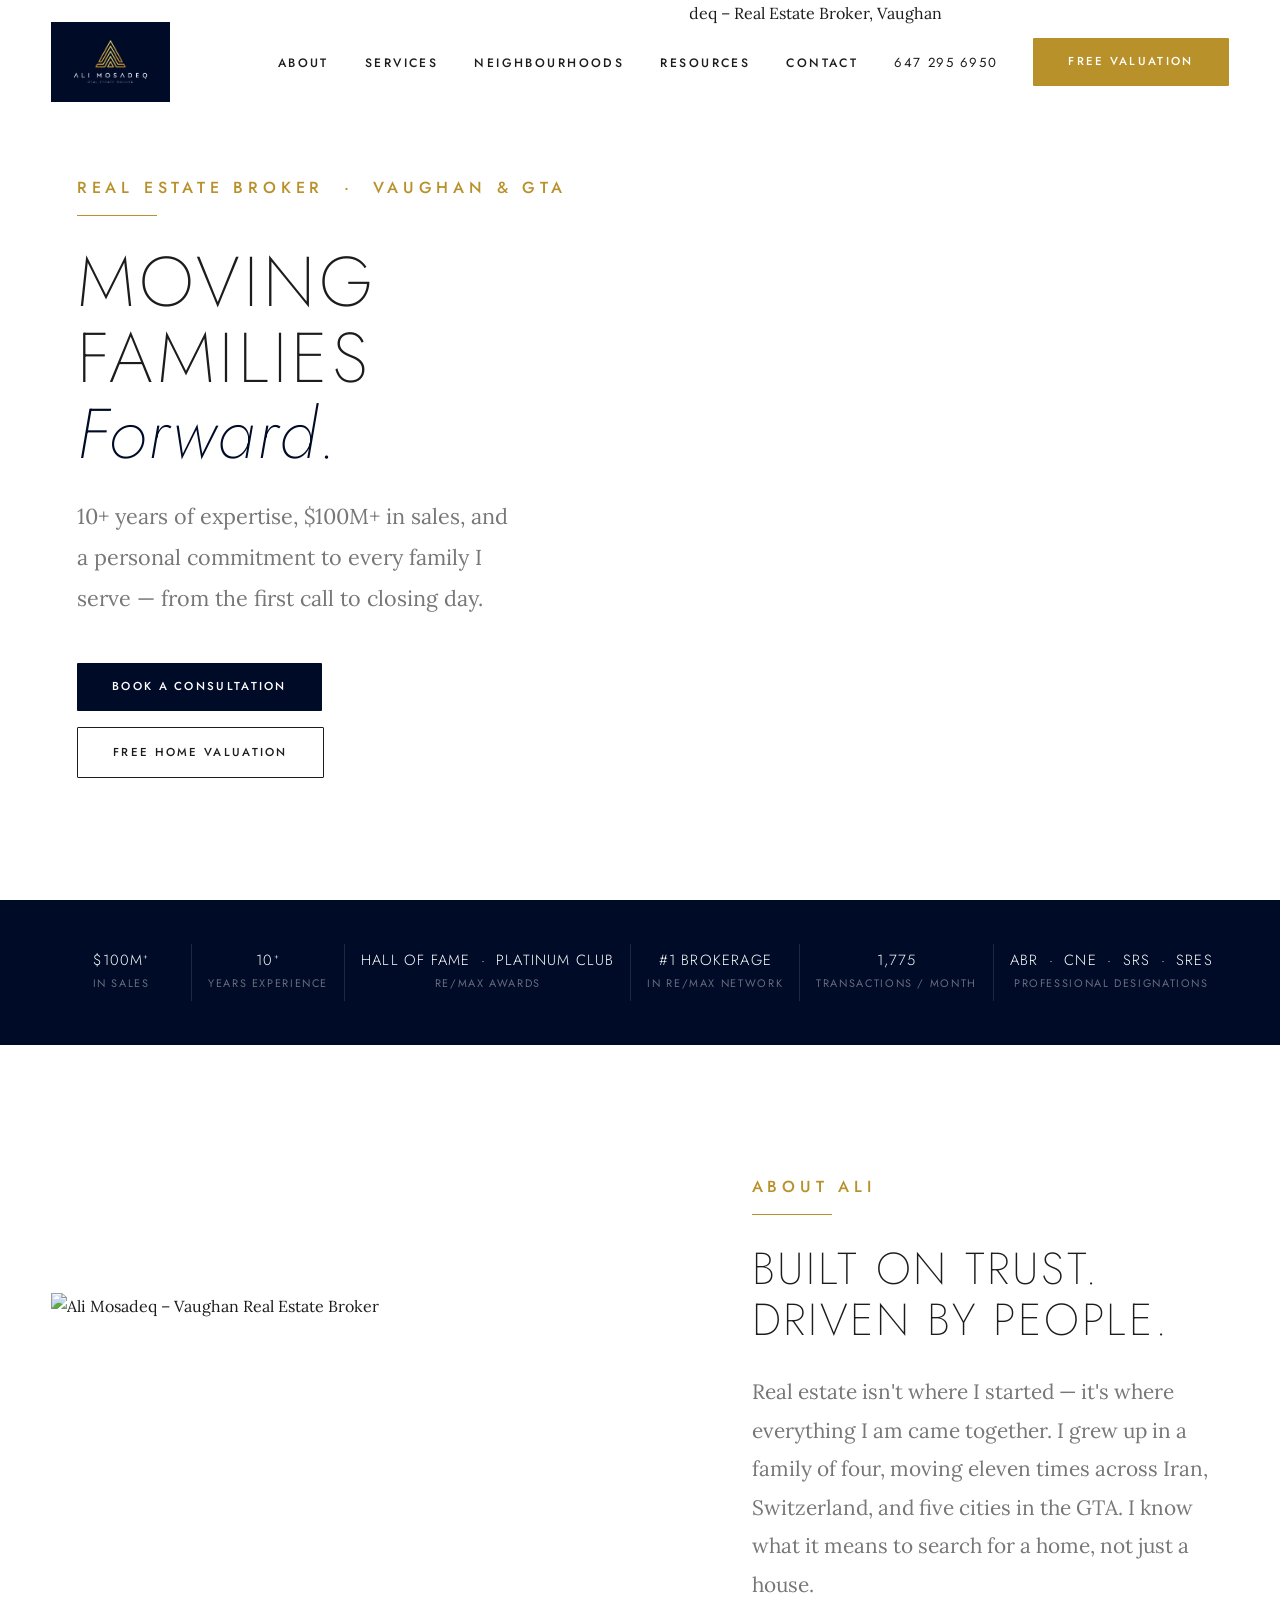
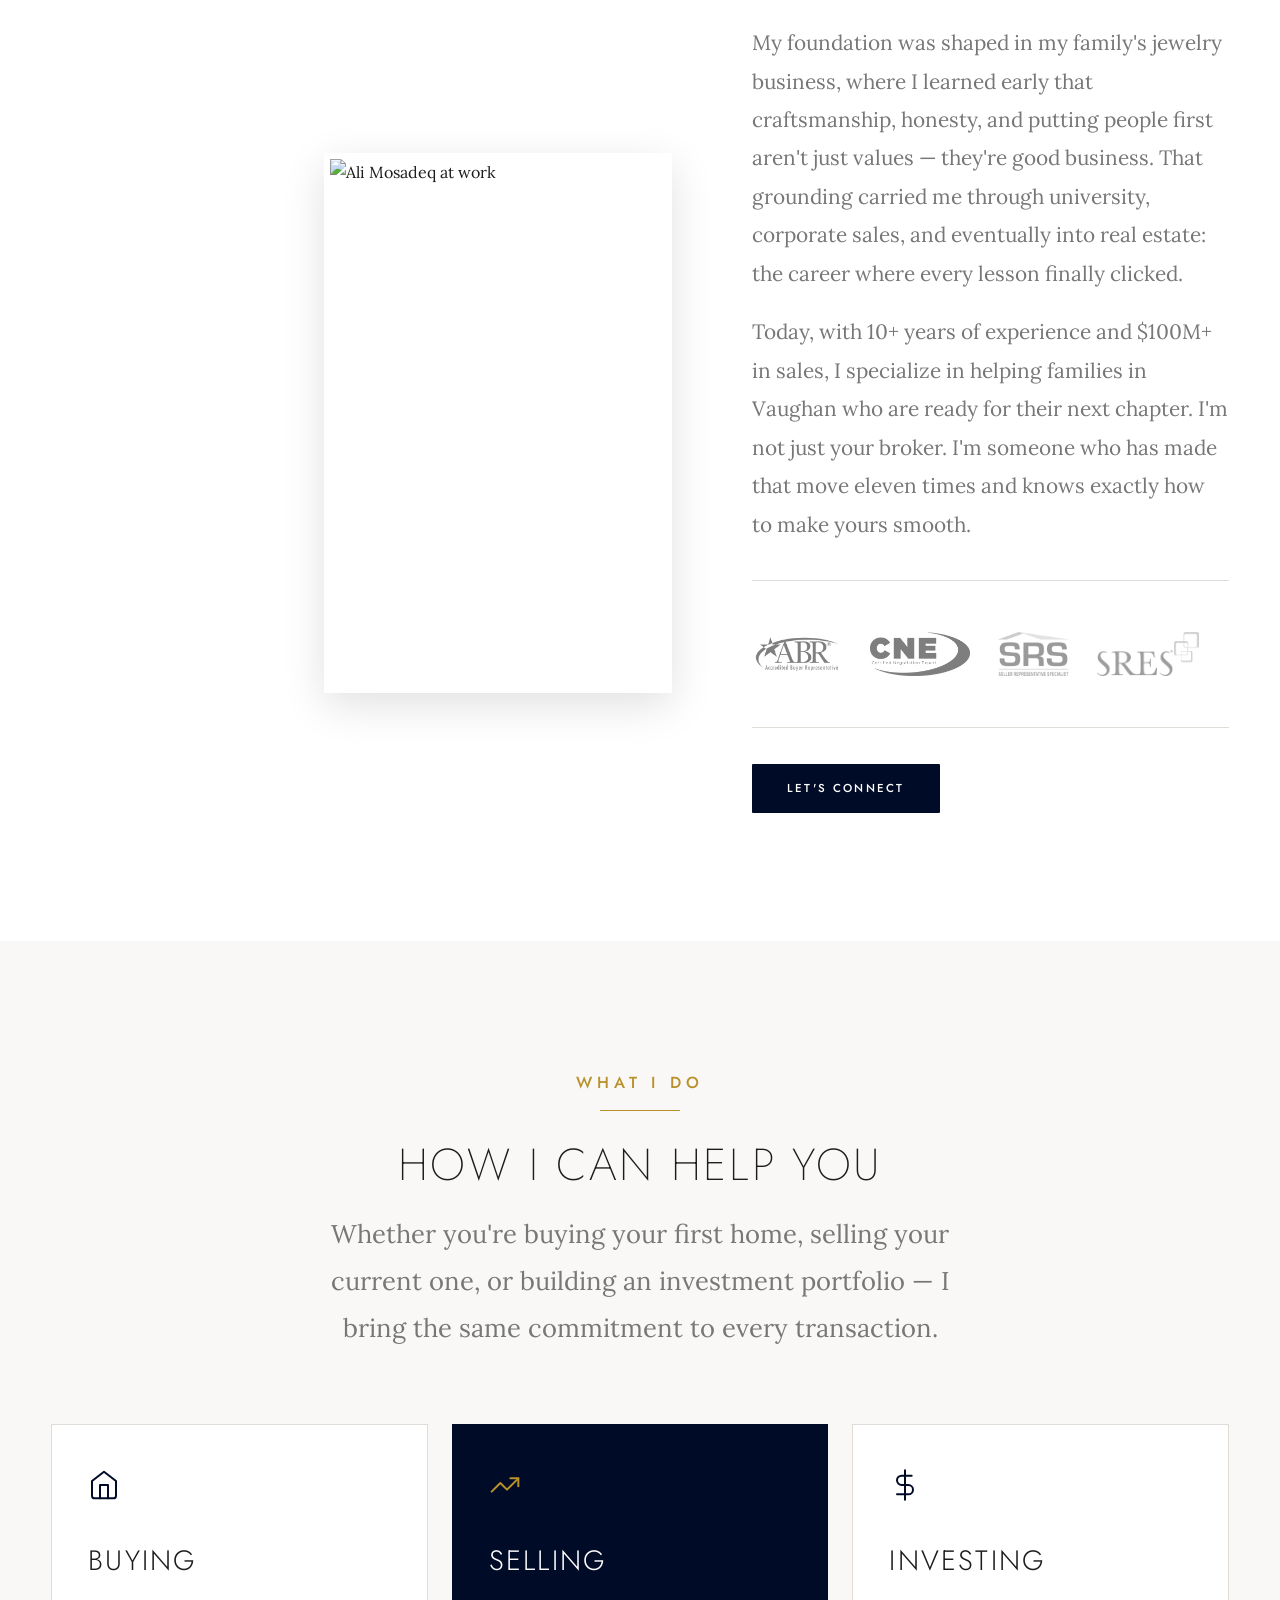
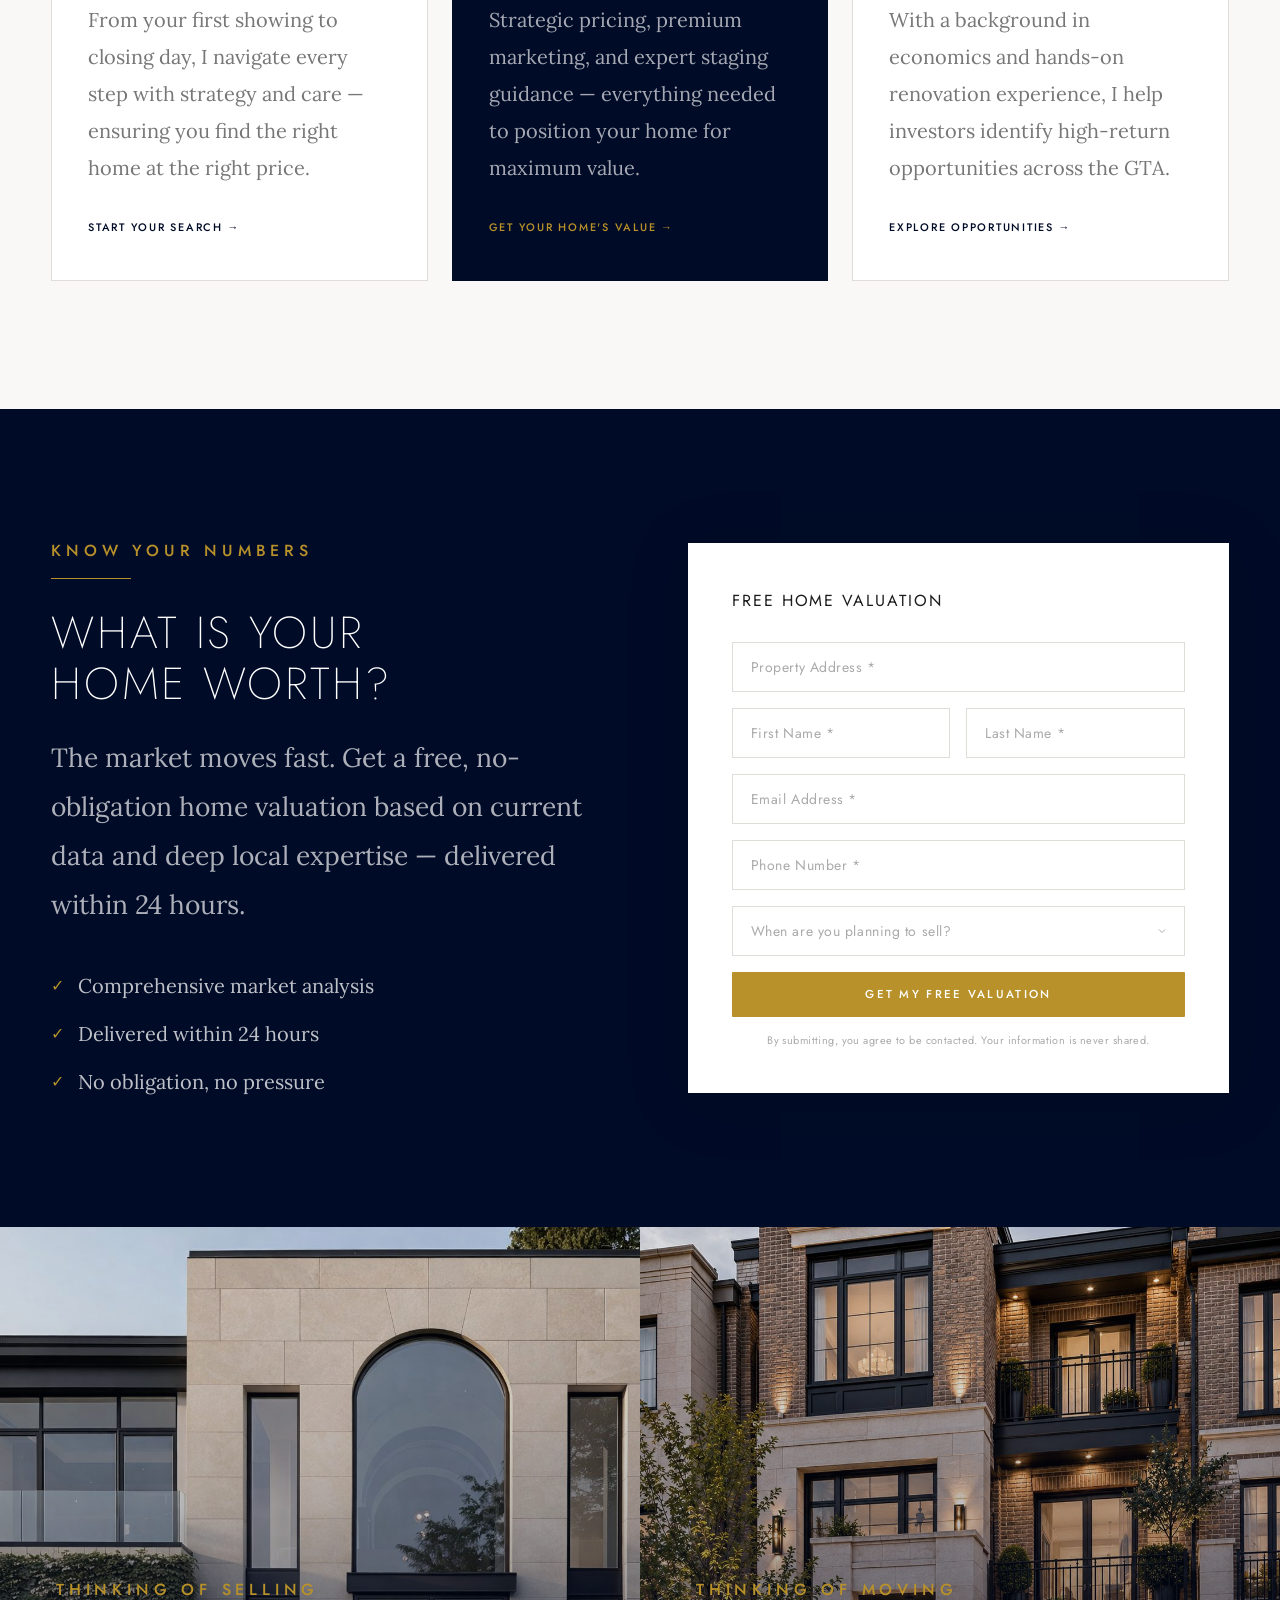
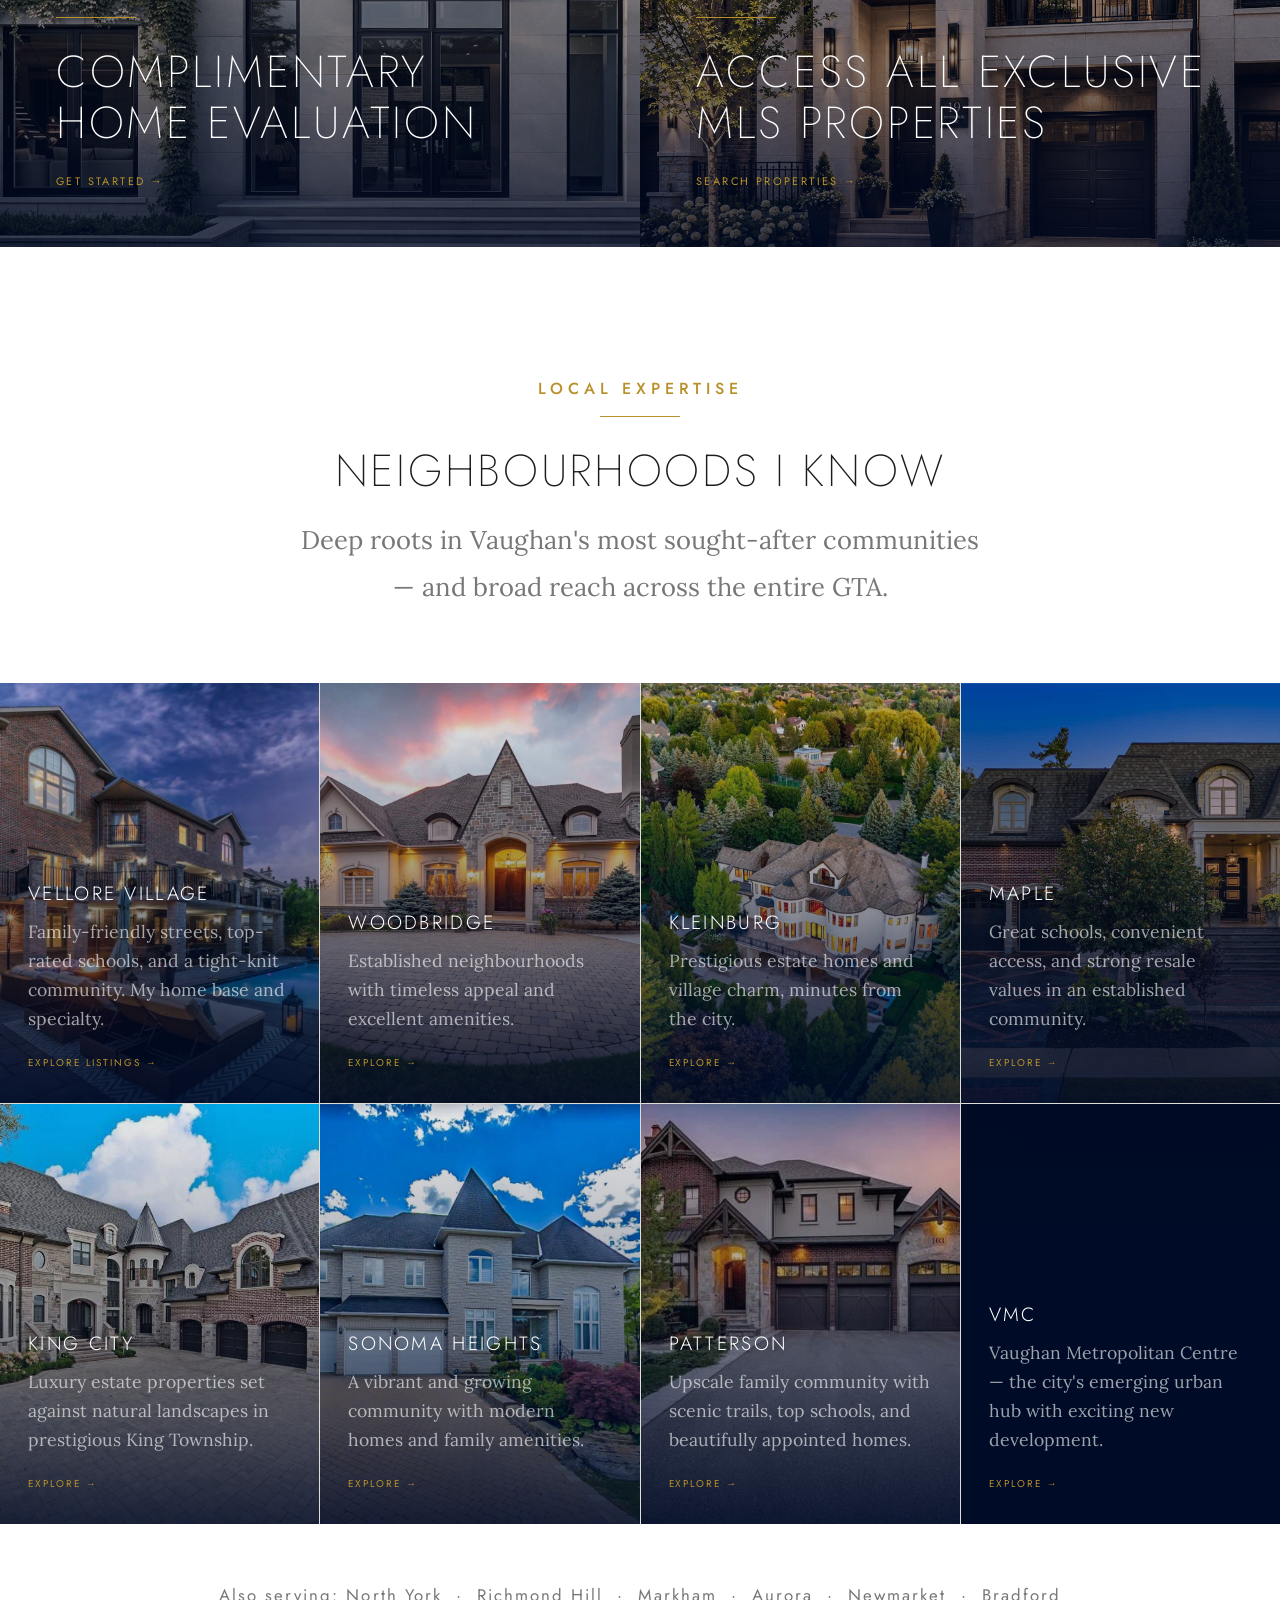
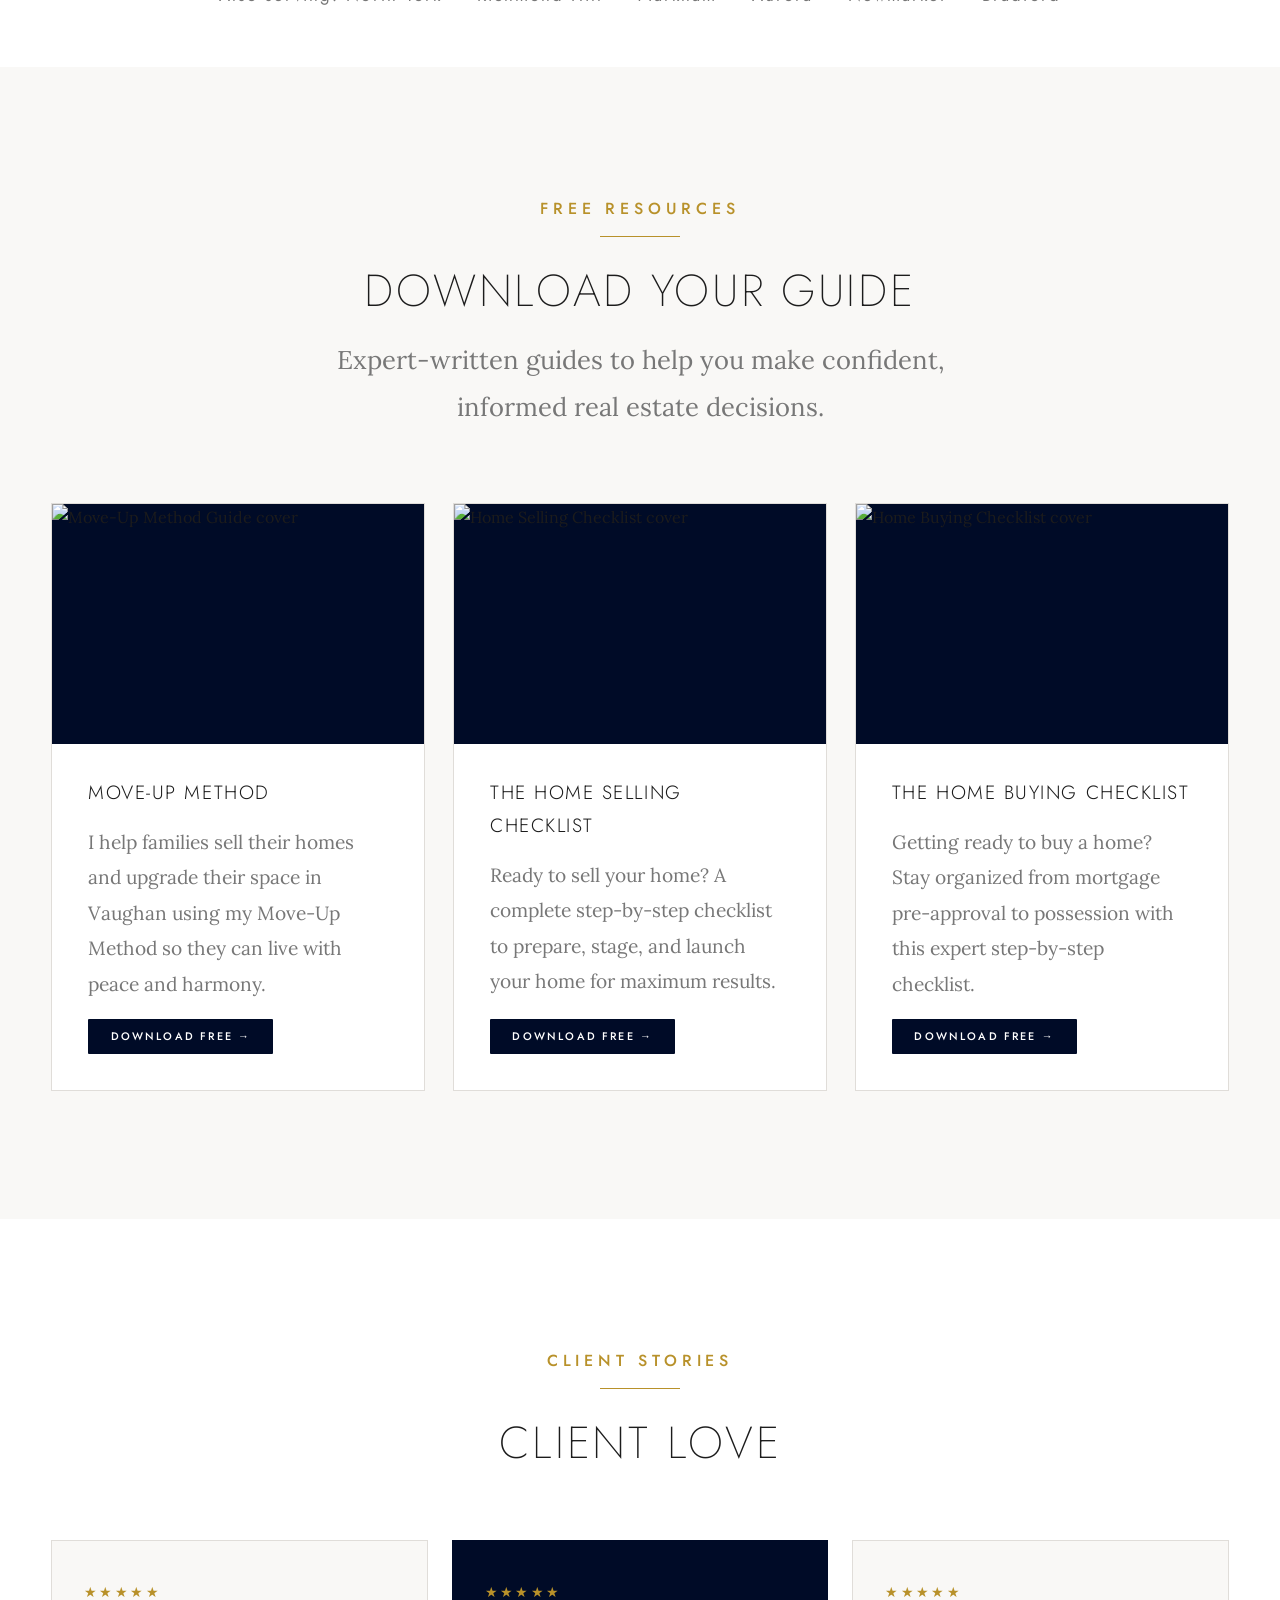
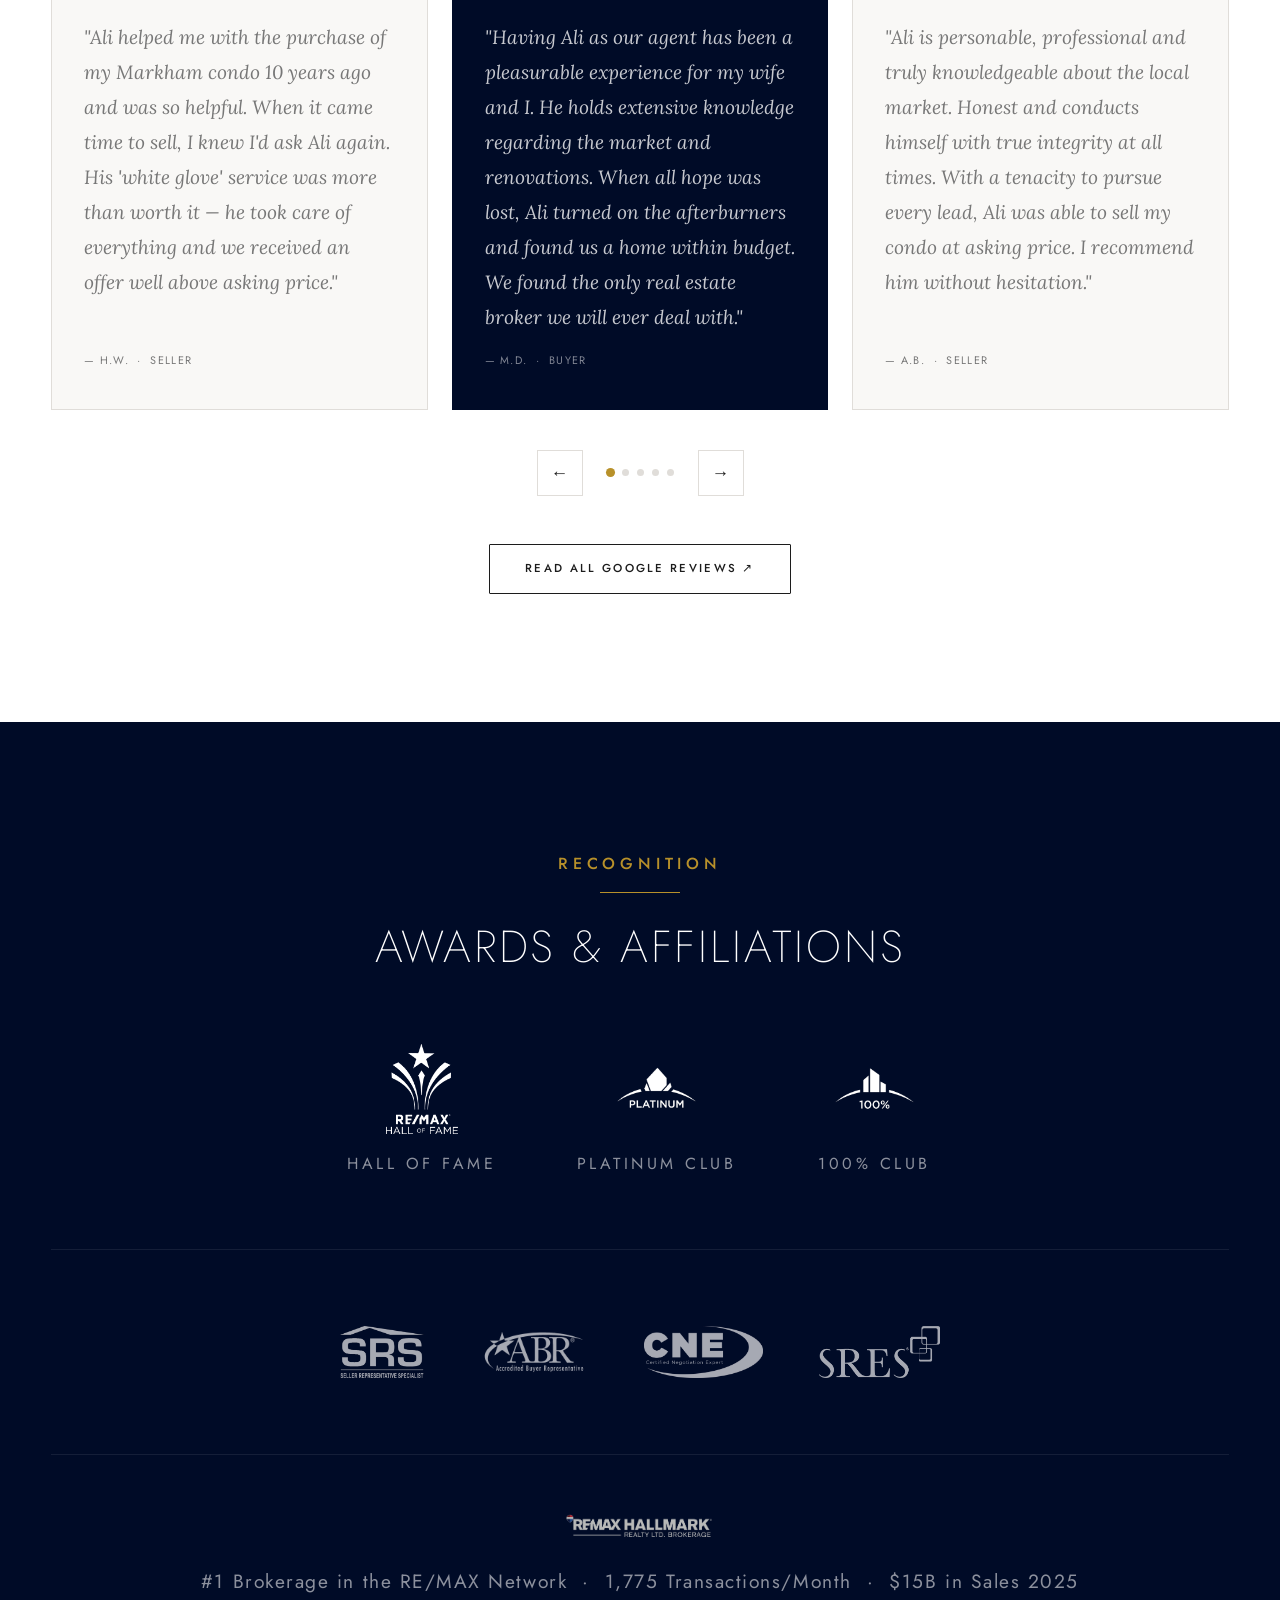
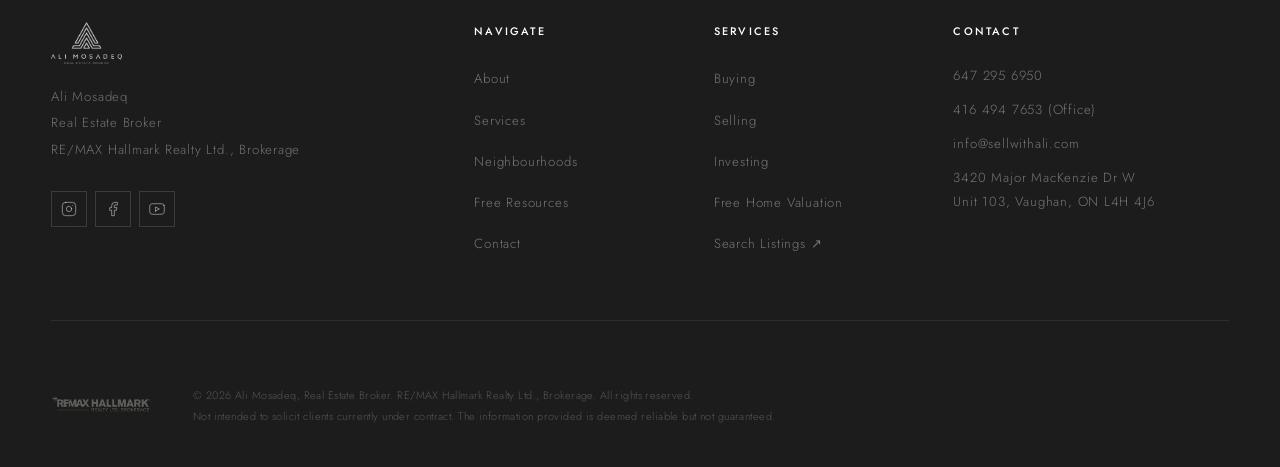
==== commit e3fd2ce1: "Add guide cover images, PDF downloads, and Web3Forms lead capture - Resource cards now show cover im" ====
--- a/index.html
+++ b/index.html
@@ -330,40 +330,40 @@
         <p class="section__sub">Expert-written guides to help you make confident, informed real estate decisions.</p>
       </div>
       <div class="resources__grid">
+
         <div class="resource-card fade-up">
-          <div class="resource-card__icon">
-            <svg width="28" height="28" viewBox="0 0 24 24" fill="none" stroke="currentColor" stroke-width="1.5" stroke-linecap="round" stroke-linejoin="round" aria-hidden="true">
-              <path d="M14 2H6a2 2 0 0 0-2 2v16a2 2 0 0 0 2 2h12a2 2 0 0 0 2-2V8z"/>
-              <polyline points="14 2 14 8 20 8"/>
-              <line x1="12" y1="18" x2="12" y2="12"/>
-              <line x1="9" y1="15" x2="15" y2="15"/>
-            </svg>
-          </div>
-          <h3>Seller's Guide</h3>
-          <p>Everything you need to know about selling your home in today's GTA market — from pricing strategy to closing day.</p>
-          <button class="btn btn--dark btn--sm resource-btn" data-guide="Seller's Guide">Download Free →</button>
-        </div>
+          <div class="resource-card__cover">
+            <img src="guides/sellers-guide-cover.jpg" alt="Move-Up Method Guide cover">
+          </div>
+          <div class="resource-card__body">
+            <h3>Move-Up Method</h3>
+            <p>I help families sell their homes and upgrade their space in Vaughan using my Move-Up Method so they can live with peace and harmony.</p>
+            <button class="btn btn--dark btn--sm resource-btn" data-guide="Move-Up Method" data-pdf="guides/sellers-guide.pdf">Download Free →</button>
+          </div>
+        </div>
+
         <div class="resource-card fade-up">
-          <div class="resource-card__icon">
-            <svg width="28" height="28" viewBox="0 0 24 24" fill="none" stroke="currentColor" stroke-width="1.5" stroke-linecap="round" stroke-linejoin="round" aria-hidden="true">
-              <polyline points="9 11 12 14 22 4"/>
-              <path d="M21 12v7a2 2 0 0 1-2 2H5a2 2 0 0 1-2-2V5a2 2 0 0 1 2-2h11"/>
-            </svg>
-          </div>
-          <h3>Seller's Checklist</h3>
-          <p>A step-by-step preparation checklist to get your home show-ready and positioned to sell at the highest possible price.</p>
-          <button class="btn btn--dark btn--sm resource-btn" data-guide="Seller's Checklist">Download Free →</button>
-        </div>
+          <div class="resource-card__cover">
+            <img src="guides/sellers-checklist-cover.jpg" alt="Home Selling Checklist cover">
+          </div>
+          <div class="resource-card__body">
+            <h3>The Home Selling Checklist</h3>
+            <p>Ready to sell your home? A complete step-by-step checklist to prepare, stage, and launch your home for maximum results.</p>
+            <button class="btn btn--dark btn--sm resource-btn" data-guide="The Home Selling Checklist" data-pdf="guides/sellers-checklist.pdf">Download Free →</button>
+          </div>
+        </div>
+
         <div class="resource-card fade-up">
-          <div class="resource-card__icon">
-            <svg width="28" height="28" viewBox="0 0 24 24" fill="none" stroke="currentColor" stroke-width="1.5" stroke-linecap="round" stroke-linejoin="round" aria-hidden="true">
-              <path d="M20.84 4.61a5.5 5.5 0 0 0-7.78 0L12 5.67l-1.06-1.06a5.5 5.5 0 0 0-7.78 7.78l1.06 1.06L12 21.23l7.78-7.78 1.06-1.06a5.5 5.5 0 0 0 0-7.78z"/>
-            </svg>
-          </div>
-          <h3>Buyer's Checklist</h3>
-          <p>Navigate your home search with confidence. From pre-approval to possession, stay organized every step of the way.</p>
-          <button class="btn btn--dark btn--sm resource-btn" data-guide="Buyer's Checklist">Download Free →</button>
-        </div>
+          <div class="resource-card__cover">
+            <img src="guides/buyers-checklist-cover.jpg" alt="Home Buying Checklist cover">
+          </div>
+          <div class="resource-card__body">
+            <h3>The Home Buying Checklist</h3>
+            <p>Getting ready to buy a home? Stay organized from mortgage pre-approval to possession with this expert step-by-step checklist.</p>
+            <button class="btn btn--dark btn--sm resource-btn" data-guide="The Home Buying Checklist" data-pdf="guides/buyers-checklist.pdf">Download Free →</button>
+          </div>
+        </div>
+
       </div>
     </div>
   </section>
@@ -666,8 +666,9 @@
         </form>
         <div class="form-success" id="resourceSuccess" hidden>
           <div class="success-icon">✓</div>
-          <h3>On Its Way!</h3>
-          <p>Check your inbox — your guide is on the way. Ali may follow up with additional insights.</p>
+          <h3>Your Download Is Ready</h3>
+          <p>Click below to download your guide. Ali may also follow up with additional insights.</p>
+          <a id="resourceDownloadBtn" href="#" download class="btn btn--gold btn--full" style="margin-top:1.5rem;">Download Now ↓</a>
         </div>
       </div>
     </div>
--- a/style.css
+++ b/style.css
@@ -814,10 +814,10 @@
 .resource-card {
   background: var(--white);
   border: 1px solid var(--rule-grey);
-  padding: 2.75rem 2.25rem;
+  padding: 0;
   display: flex;
   flex-direction: column;
-  gap: 1rem;
+  overflow: hidden;
   transition: border-color var(--trans), transform var(--trans),
               box-shadow var(--trans);
 }
@@ -826,7 +826,25 @@
   transform: translateY(-4px);
   box-shadow: 0 12px 40px rgba(0, 11, 39, 0.08);
 }
-.resource-card__icon { color: var(--gold); }
+.resource-card__cover {
+  width: 100%;
+  aspect-ratio: 17 / 11;
+  overflow: hidden;
+  background: var(--deep-blue);
+}
+.resource-card__cover img {
+  width: 100%;
+  height: 100%;
+  object-fit: cover;
+  display: block;
+}
+.resource-card__body {
+  padding: 2rem 2.25rem 2.25rem;
+  display: flex;
+  flex-direction: column;
+  gap: 1rem;
+  flex: 1;
+}
 .resource-card h3    { font-size: 1.2rem; }
 .resource-card p     { font-size: 1.2rem; flex: 1; }
 .resource-card .resource-btn { align-self: flex-start; margin-top: auto; }
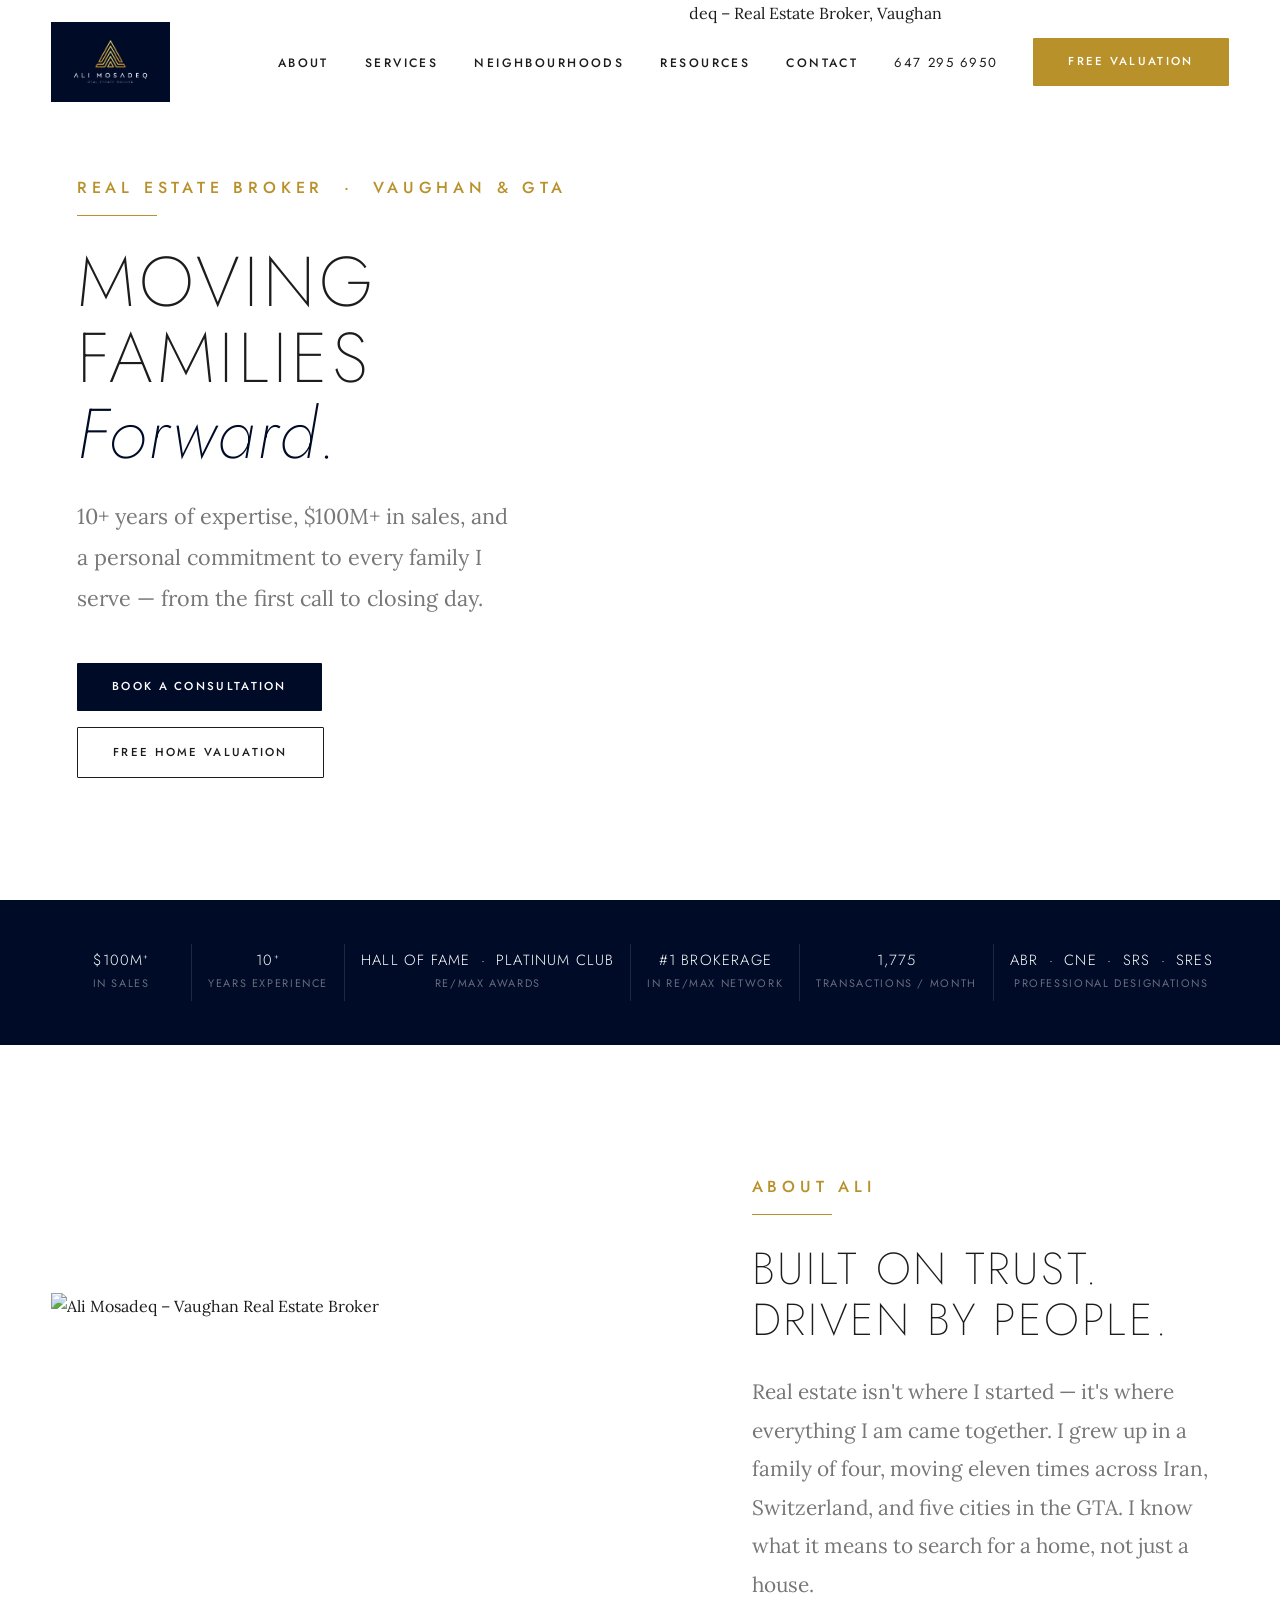
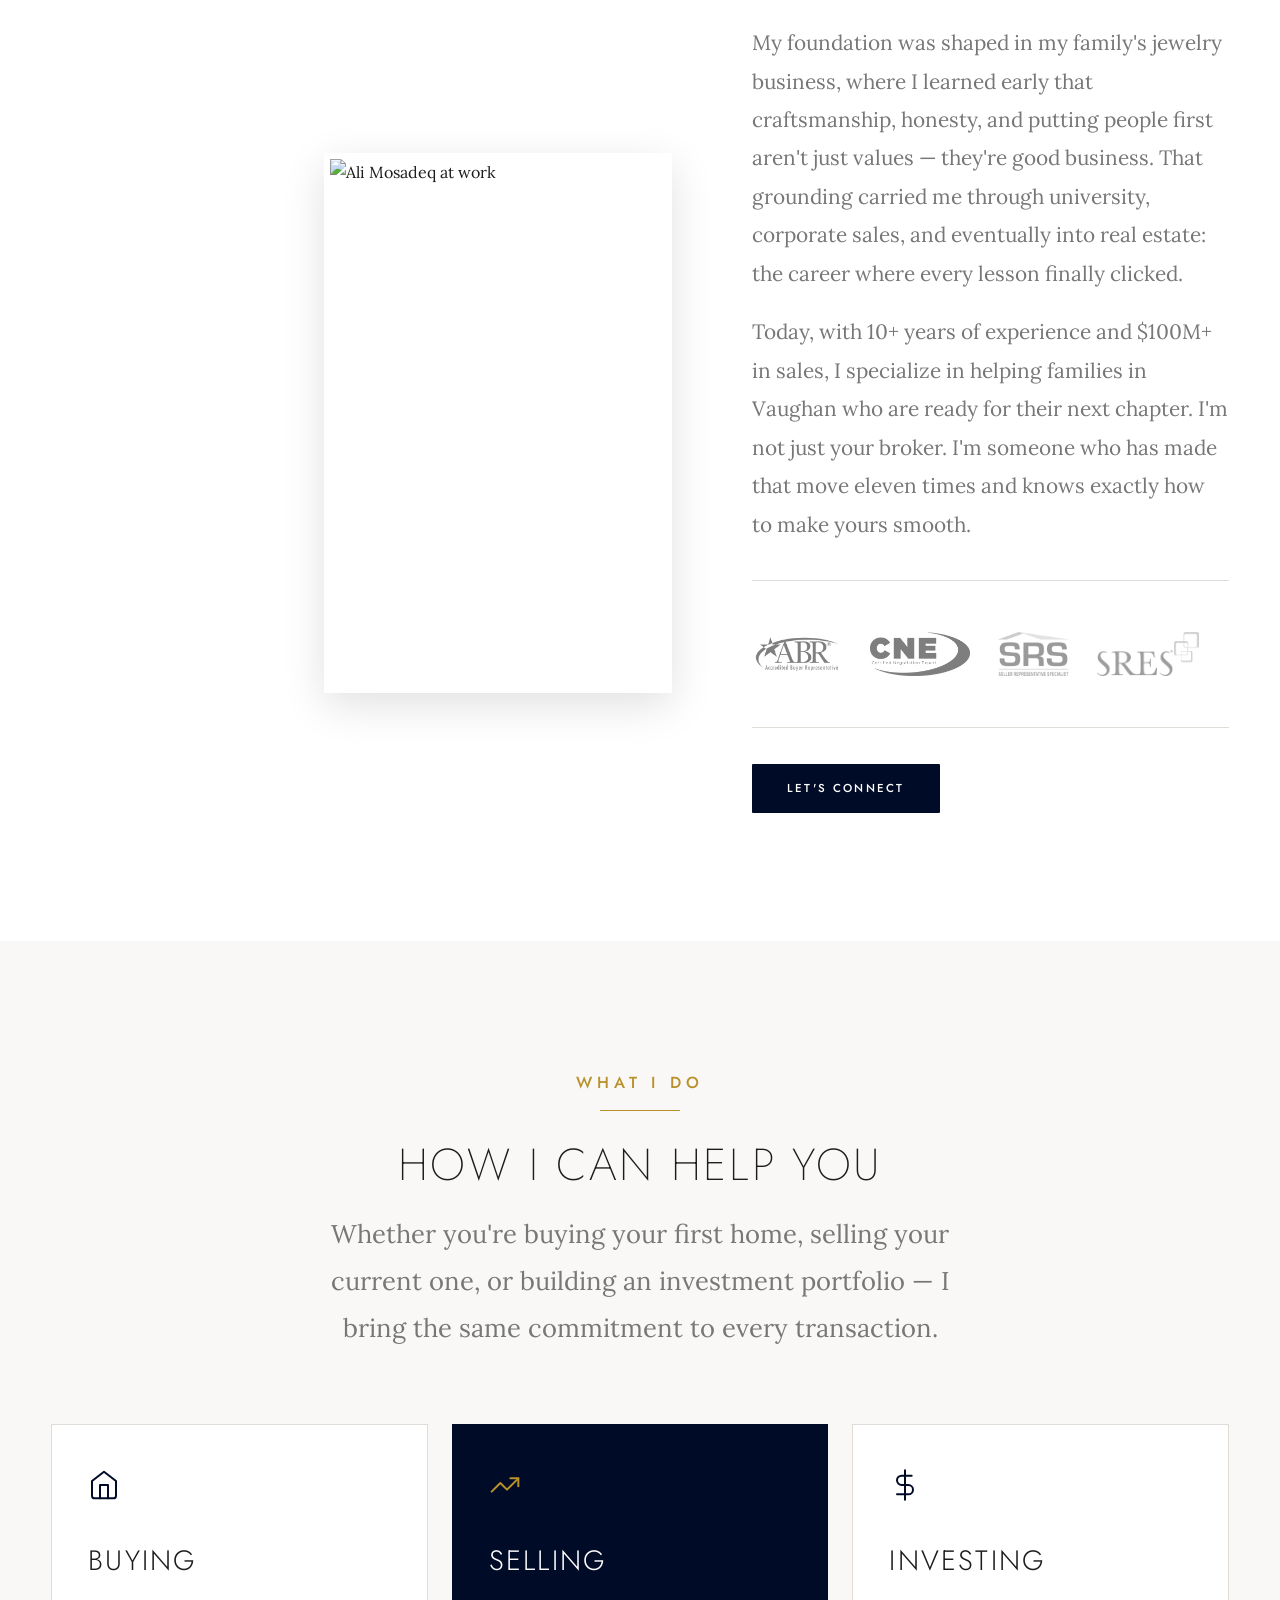
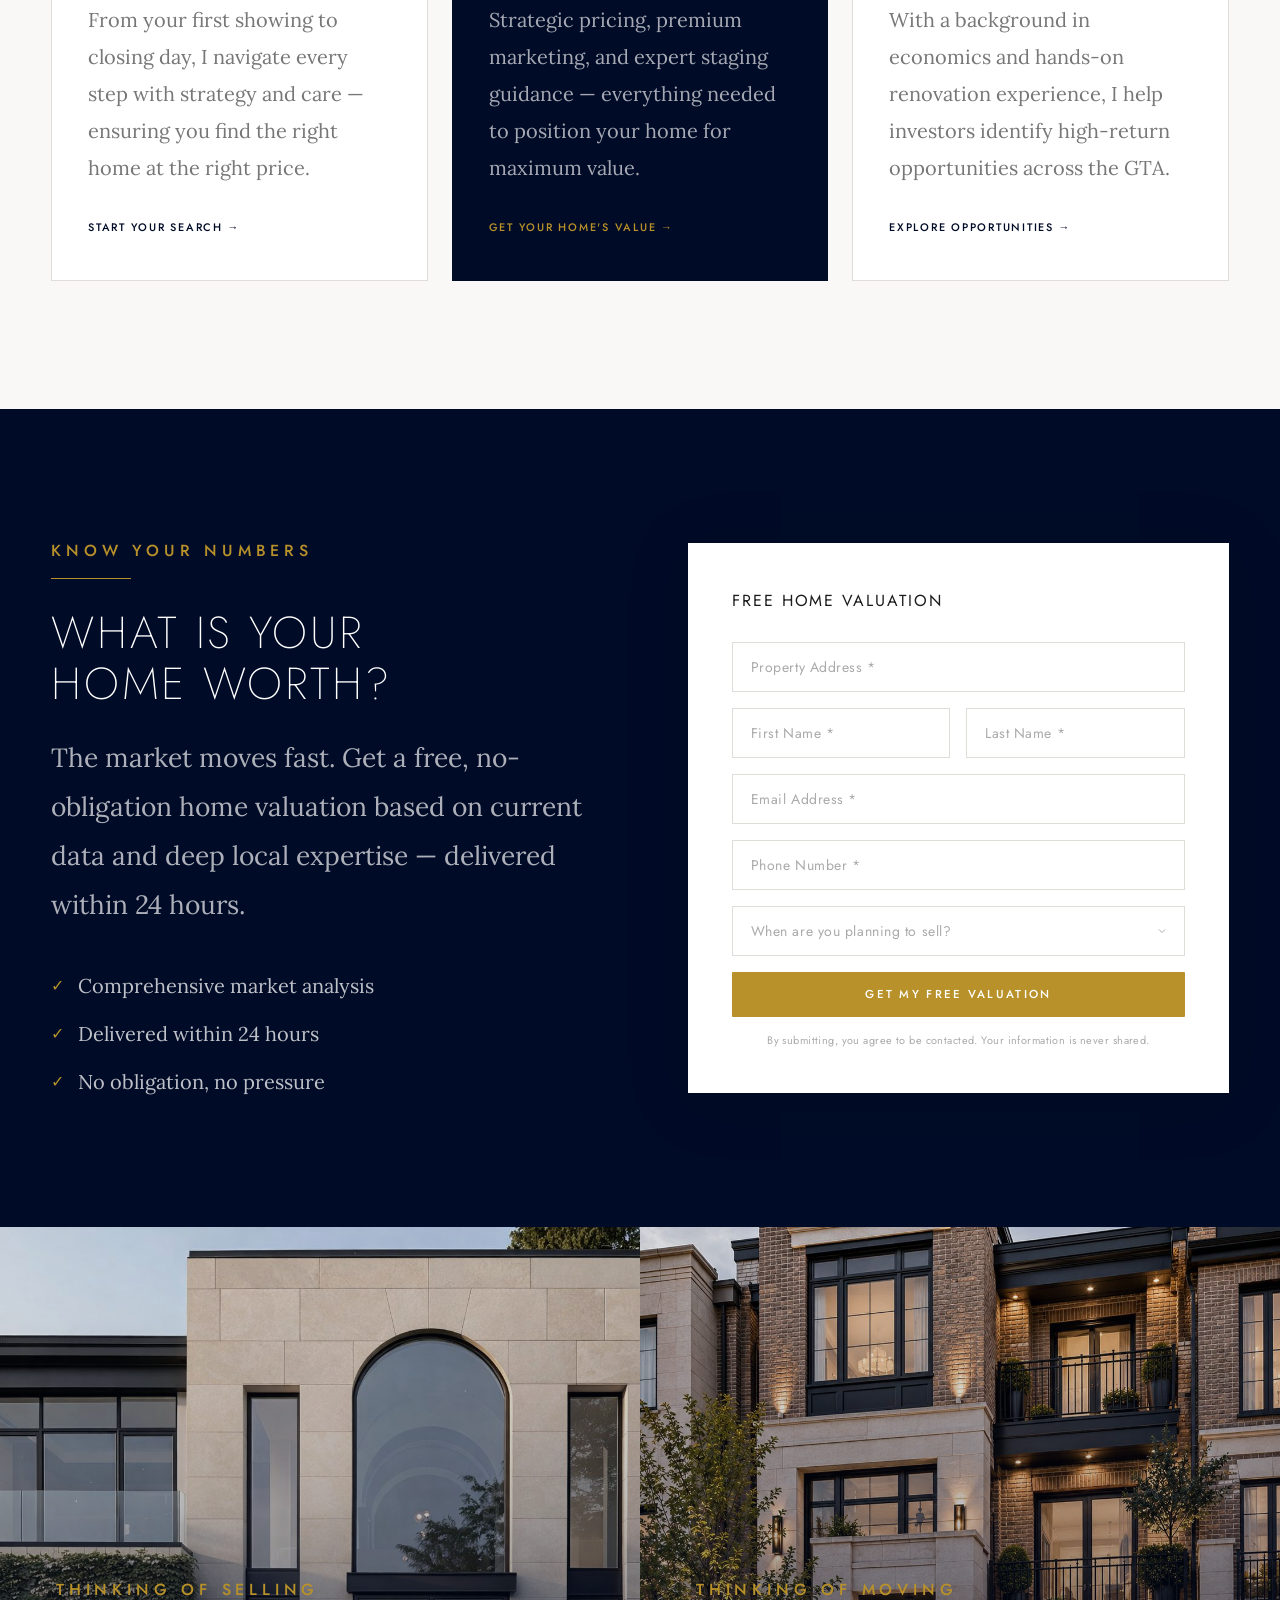
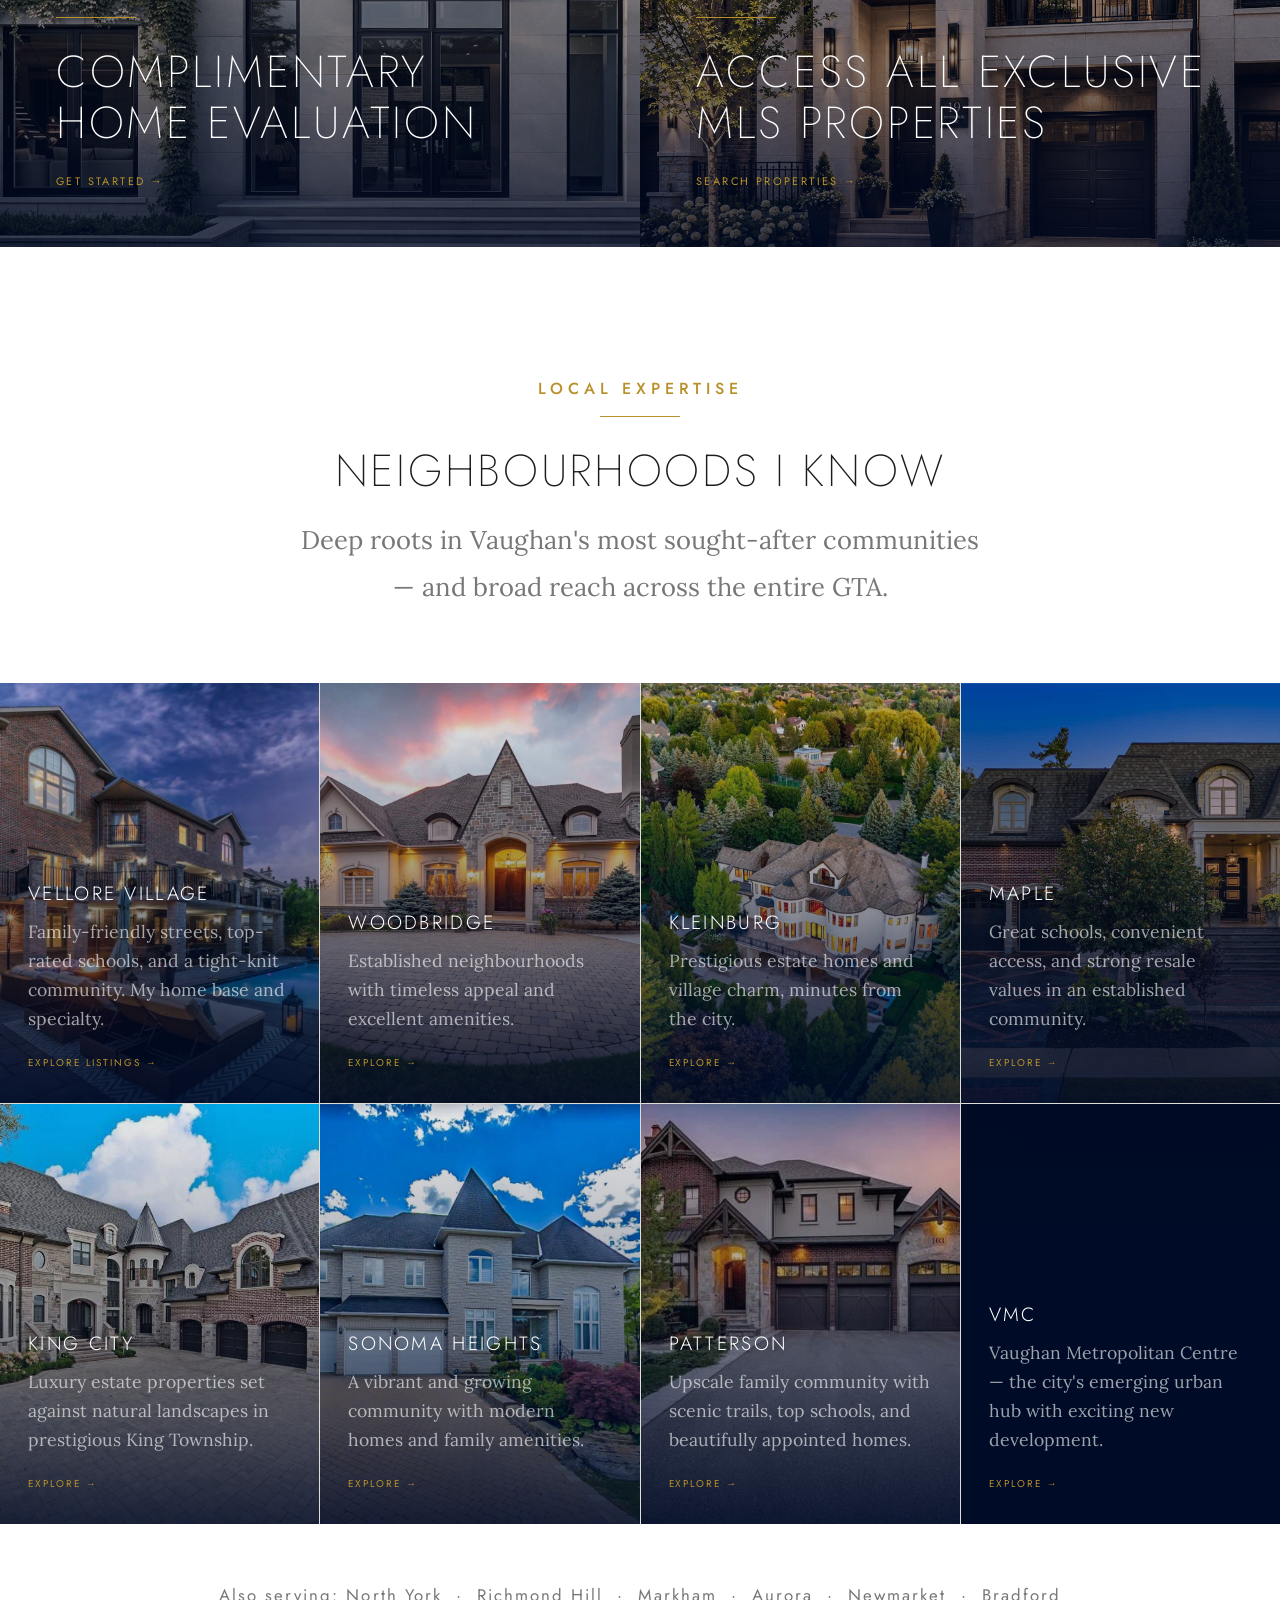
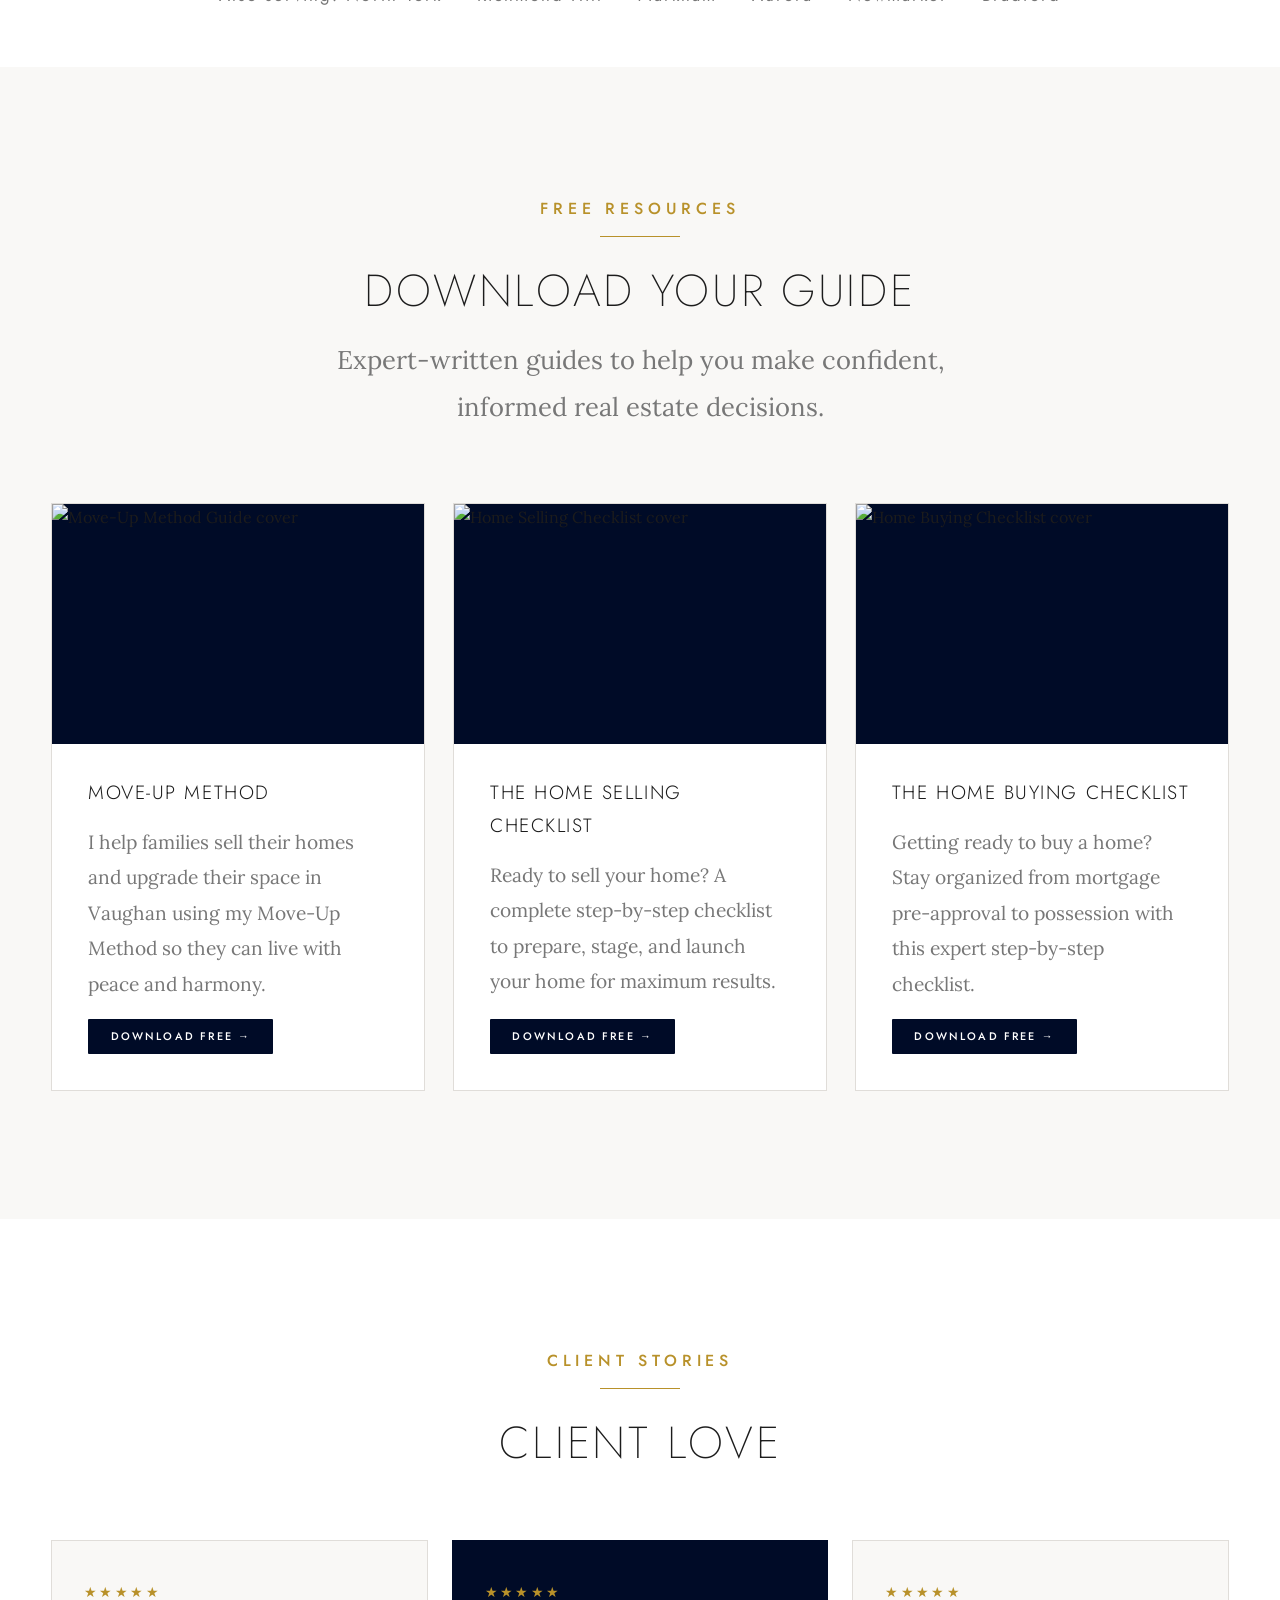
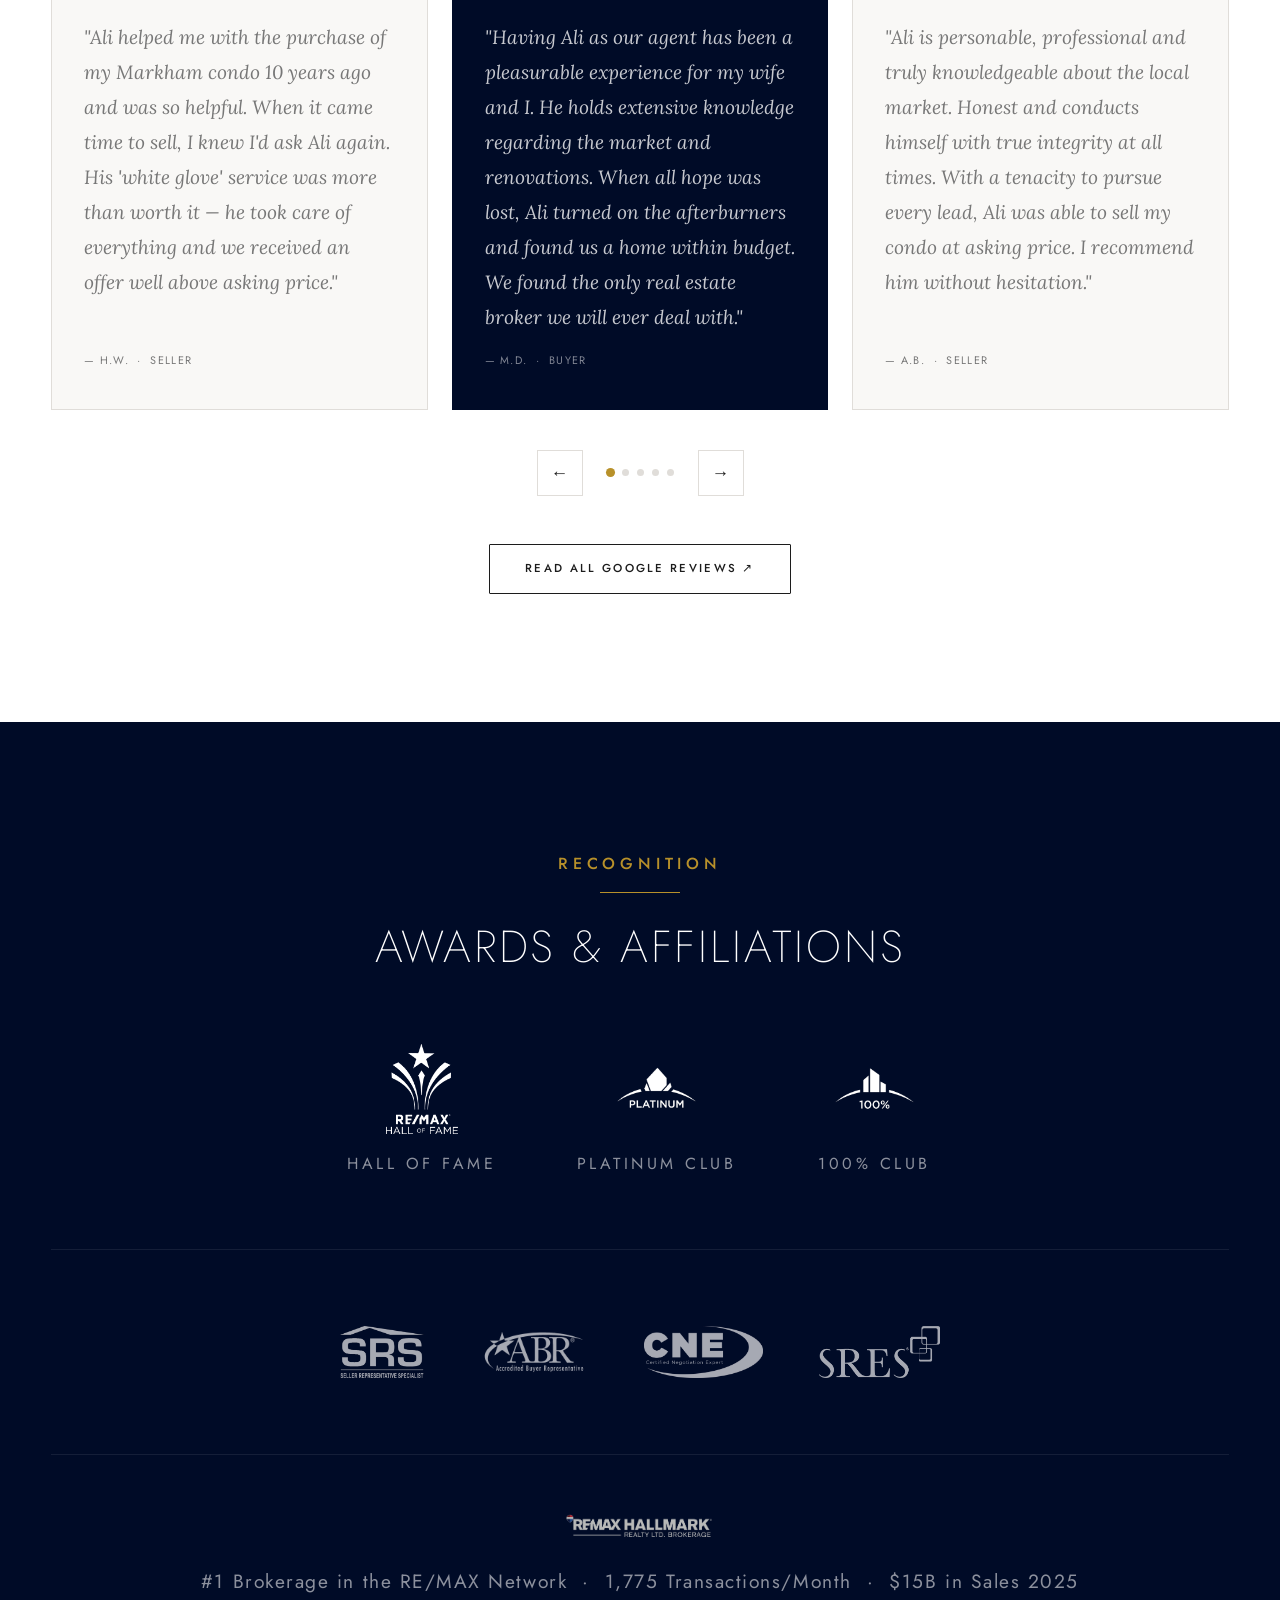
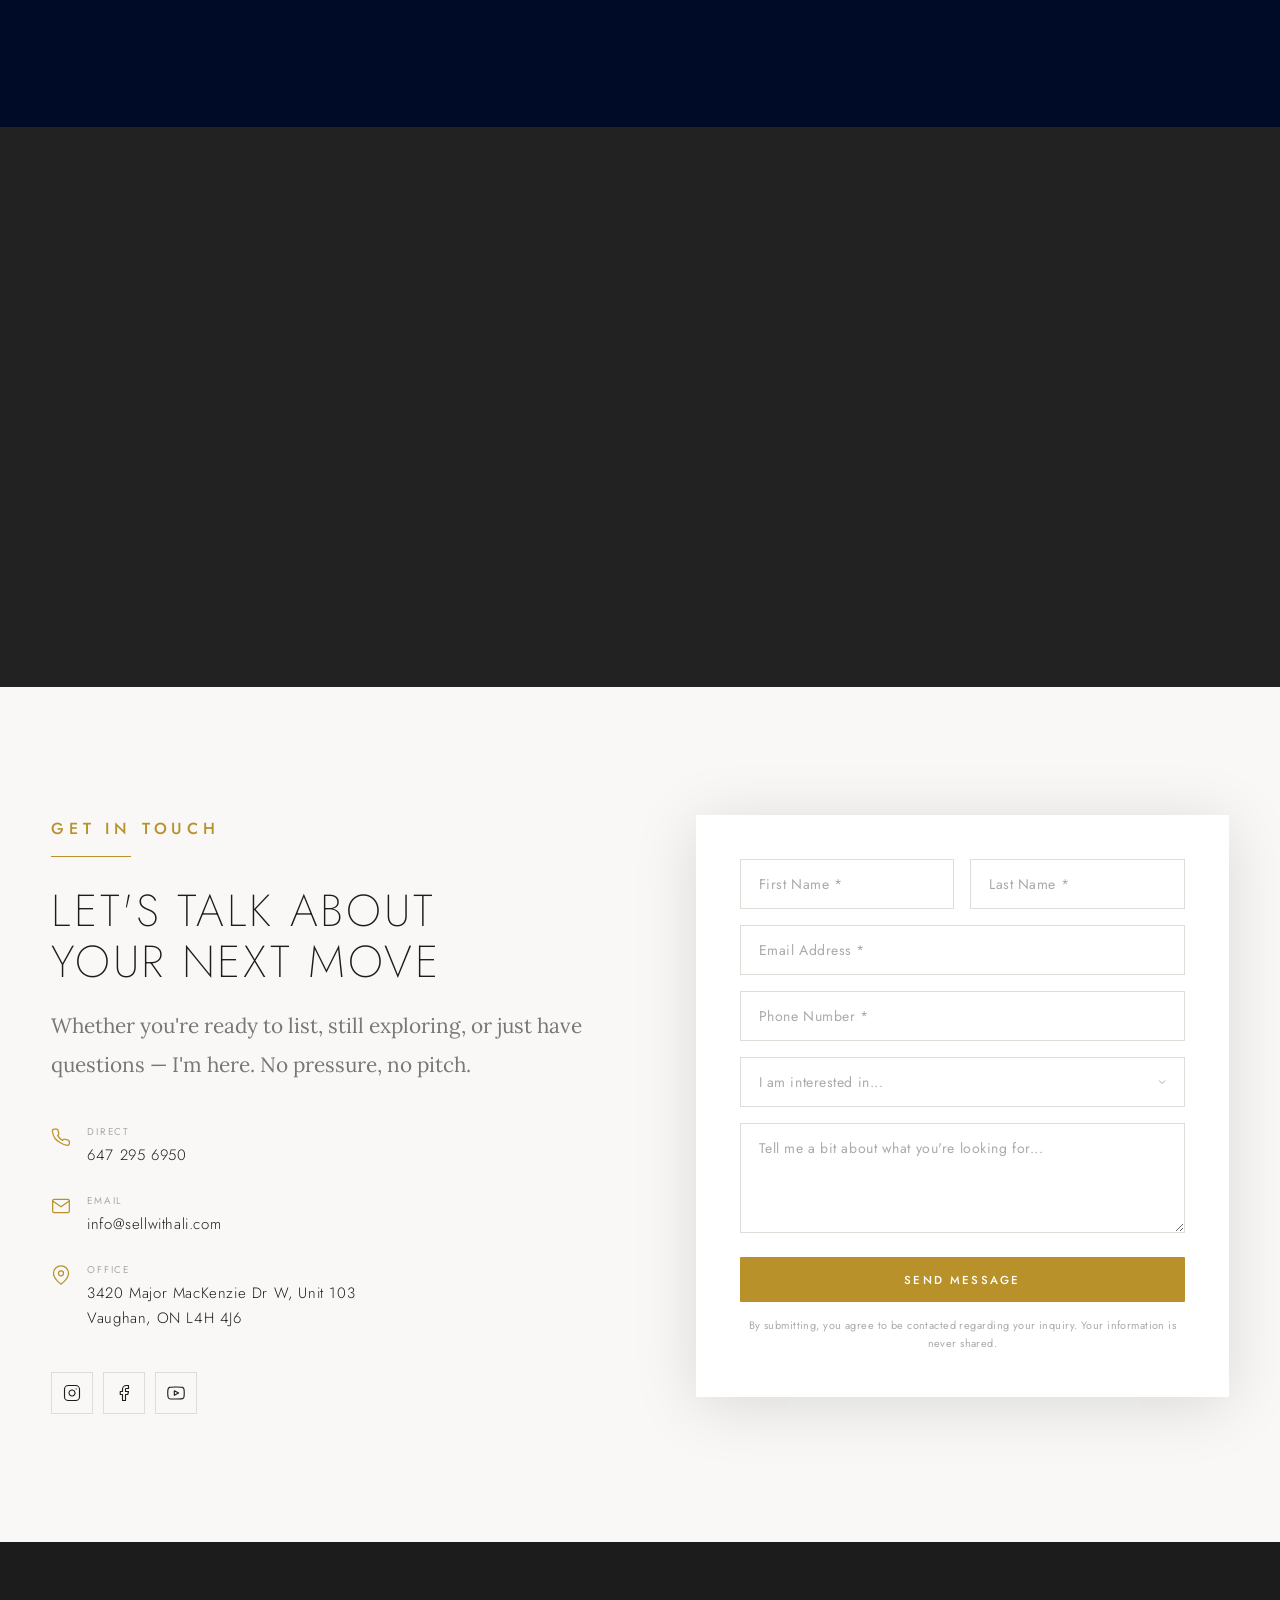
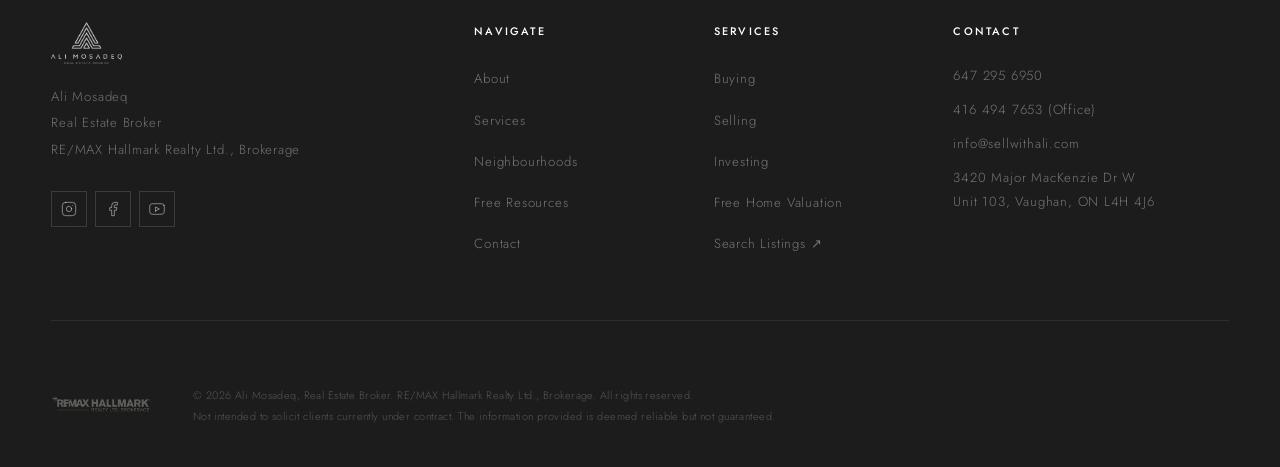
==== commit eab84e25: "Zapier integration, email PDF delivery, Mailchimp signup page - Replace Web3Forms/kvCORE with single" ====
--- a/index.html
+++ b/index.html
@@ -649,7 +649,7 @@
         <span class="eyebrow">Free Download</span>
         <span class="gold-rule"></span>
         <h3 id="modalTitle">Get Your <span id="guideName"></span></h3>
-        <p>Enter your details and we'll send it straight to your inbox.</p>
+        <p>Enter your details and we'll email your guide directly to your inbox.</p>
         <form class="modal__form" id="resourceForm" data-form="resource" novalidate>
           <input type="hidden" name="guide" id="guideInput">
           <div class="form__group">
@@ -666,9 +666,8 @@
         </form>
         <div class="form-success" id="resourceSuccess" hidden>
           <div class="success-icon">✓</div>
-          <h3>Your Download Is Ready</h3>
-          <p>Click below to download your guide. Ali may also follow up with additional insights.</p>
-          <a id="resourceDownloadBtn" href="#" download class="btn btn--gold btn--full" style="margin-top:1.5rem;">Download Now ↓</a>
+          <h3>Check Your Inbox!</h3>
+          <p>Your guide is on its way. Check your email — it should arrive within a few minutes.</p>
         </div>
       </div>
     </div>
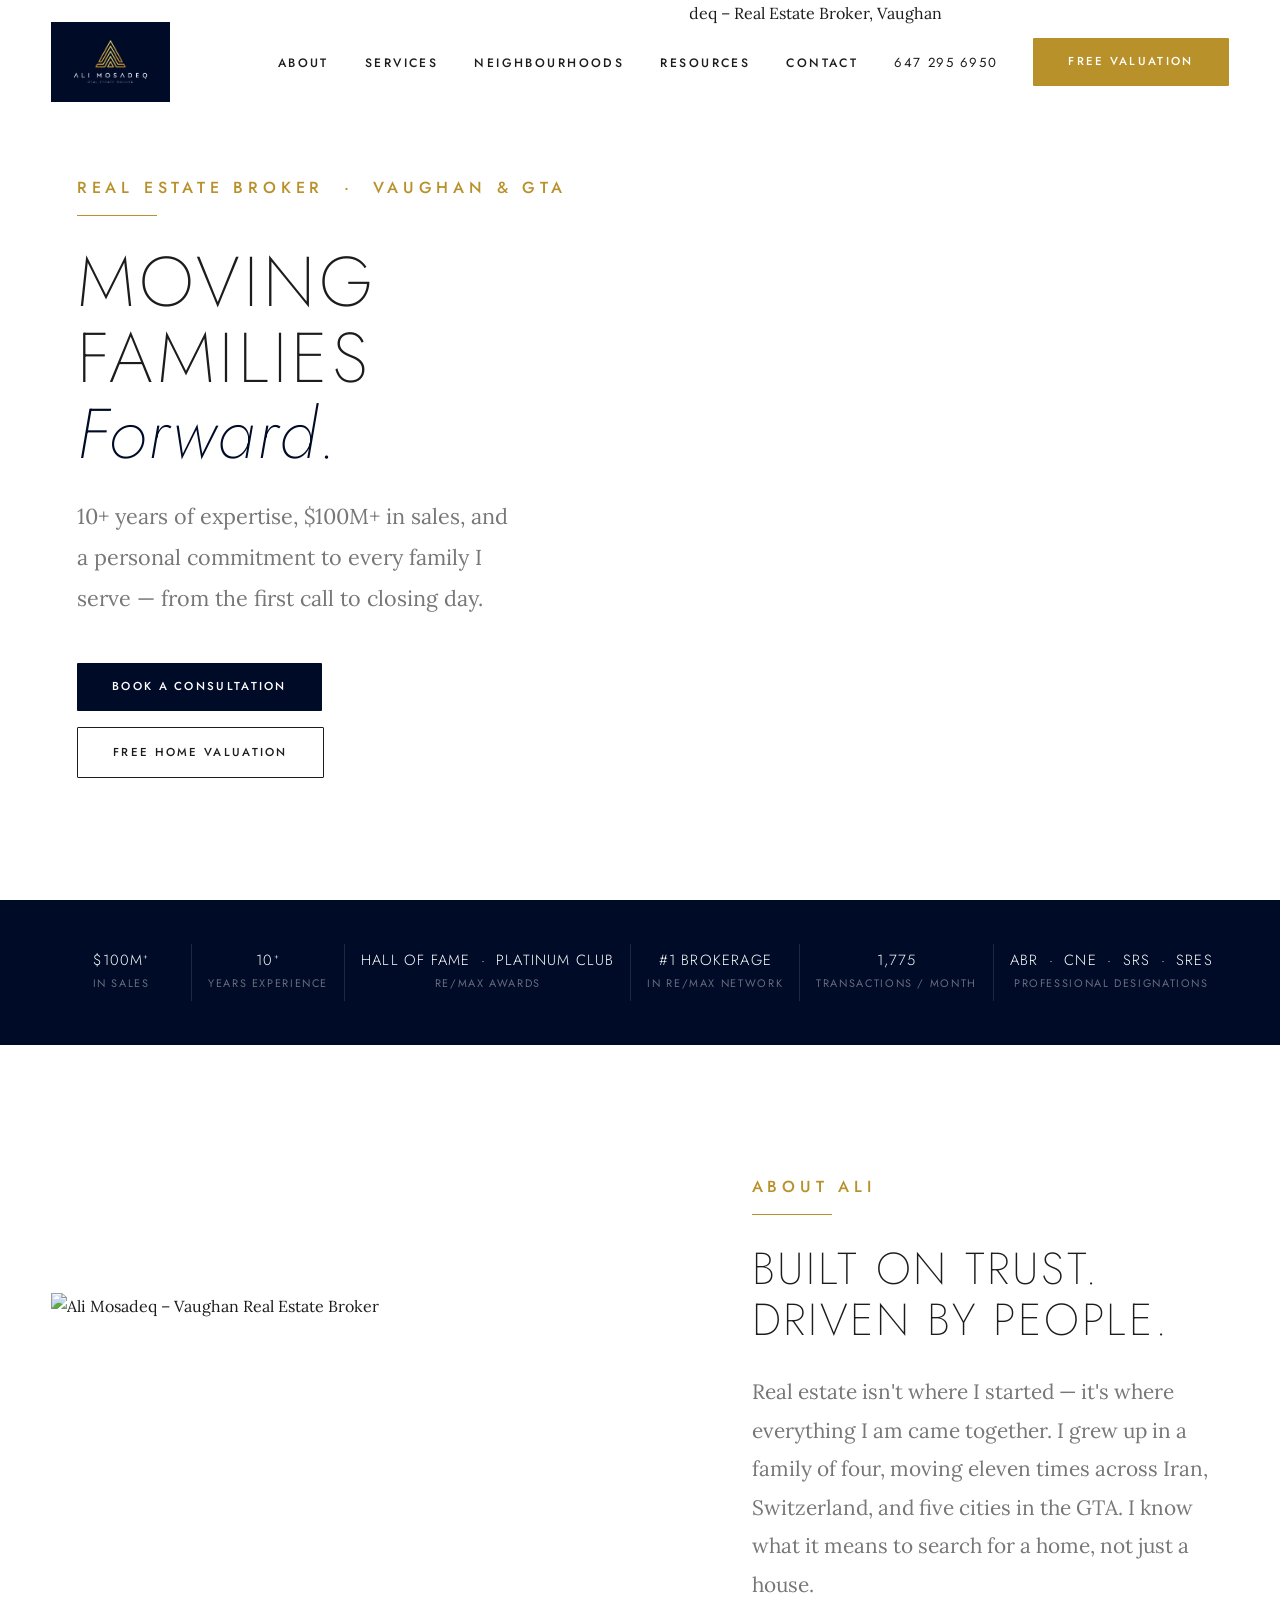
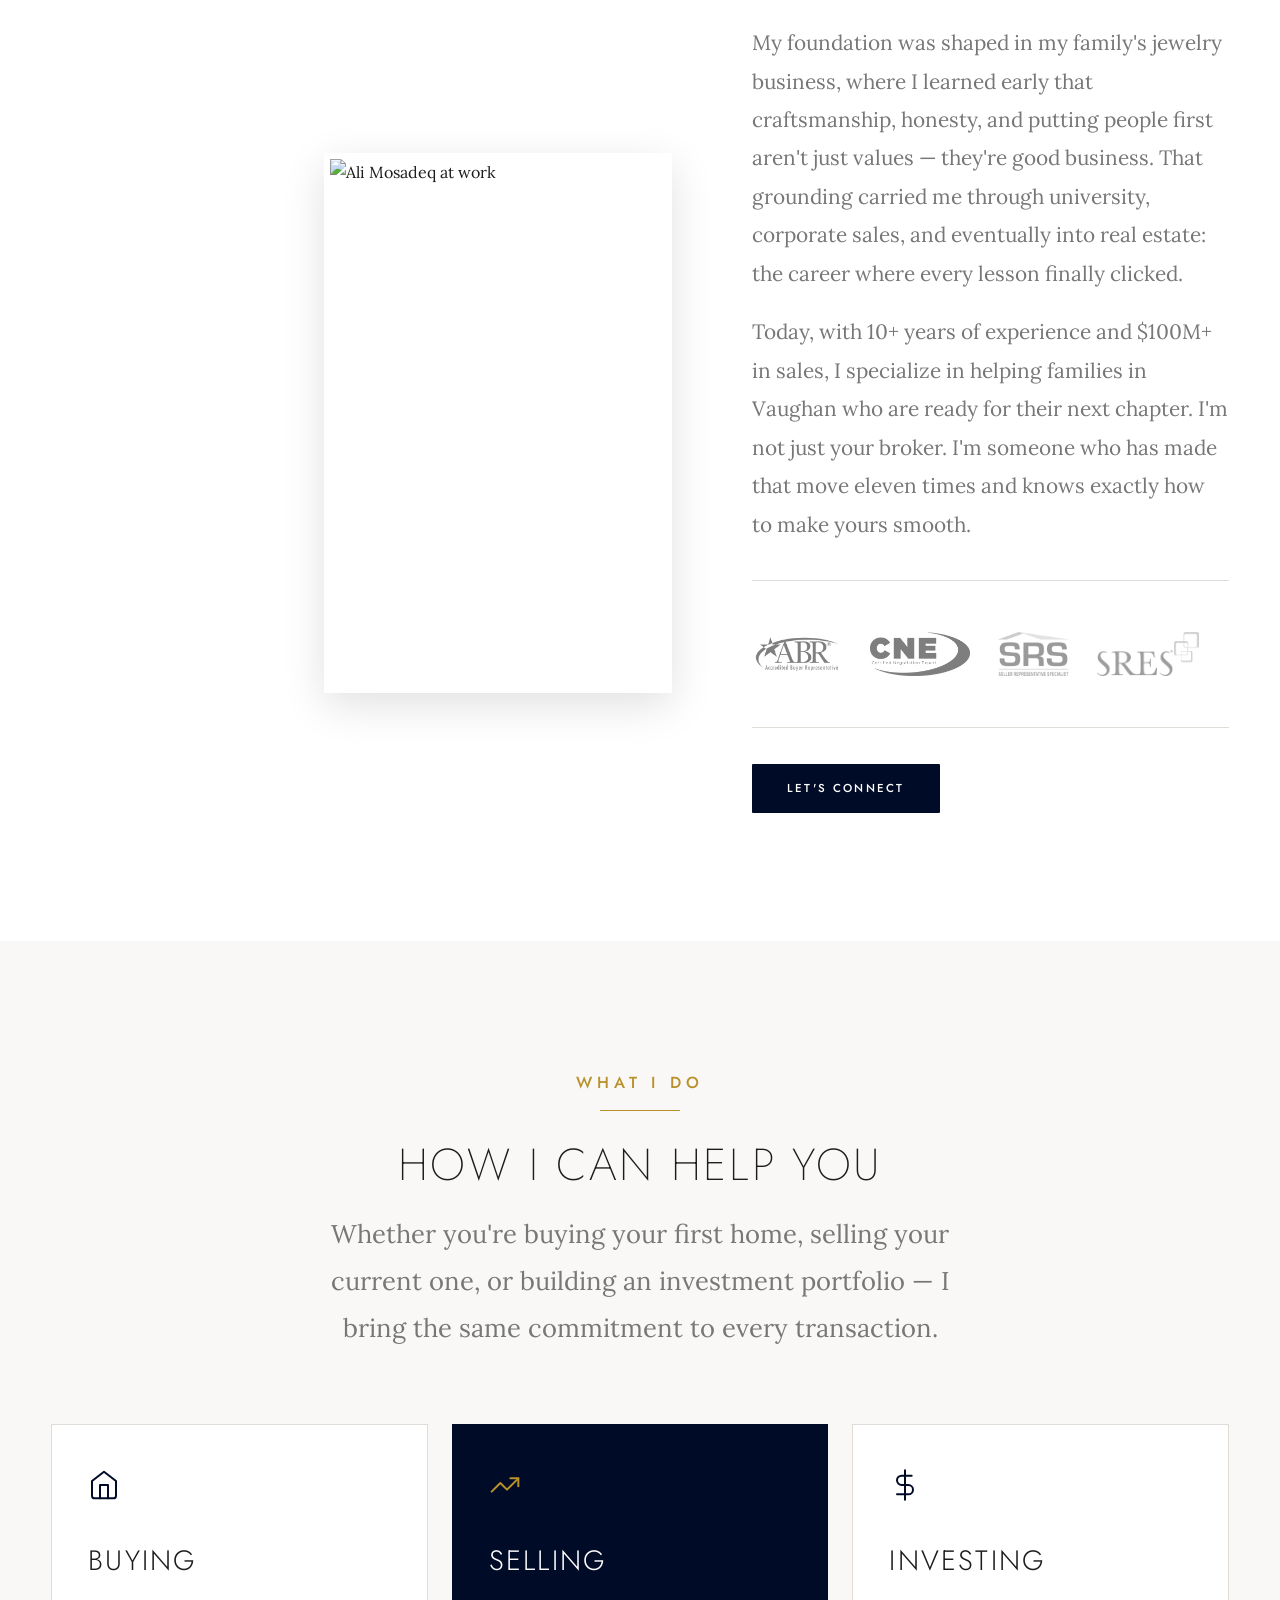
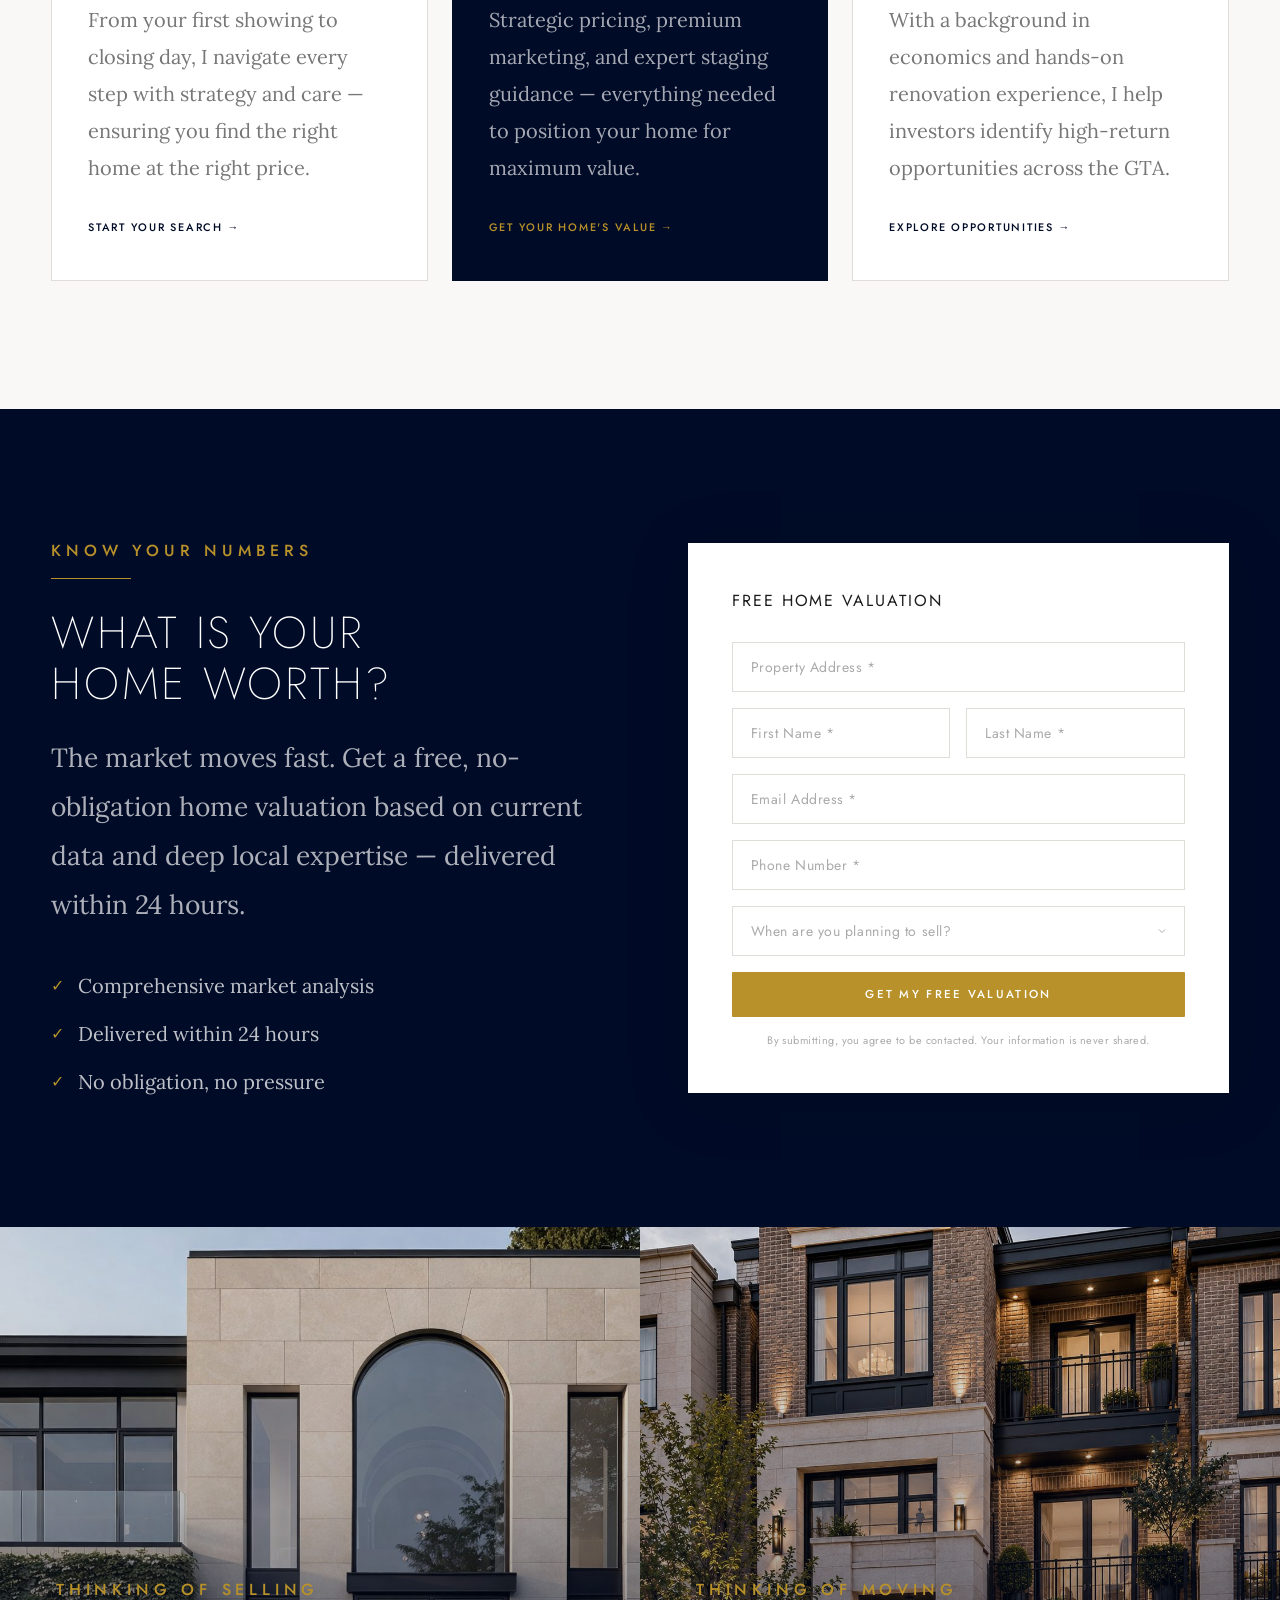
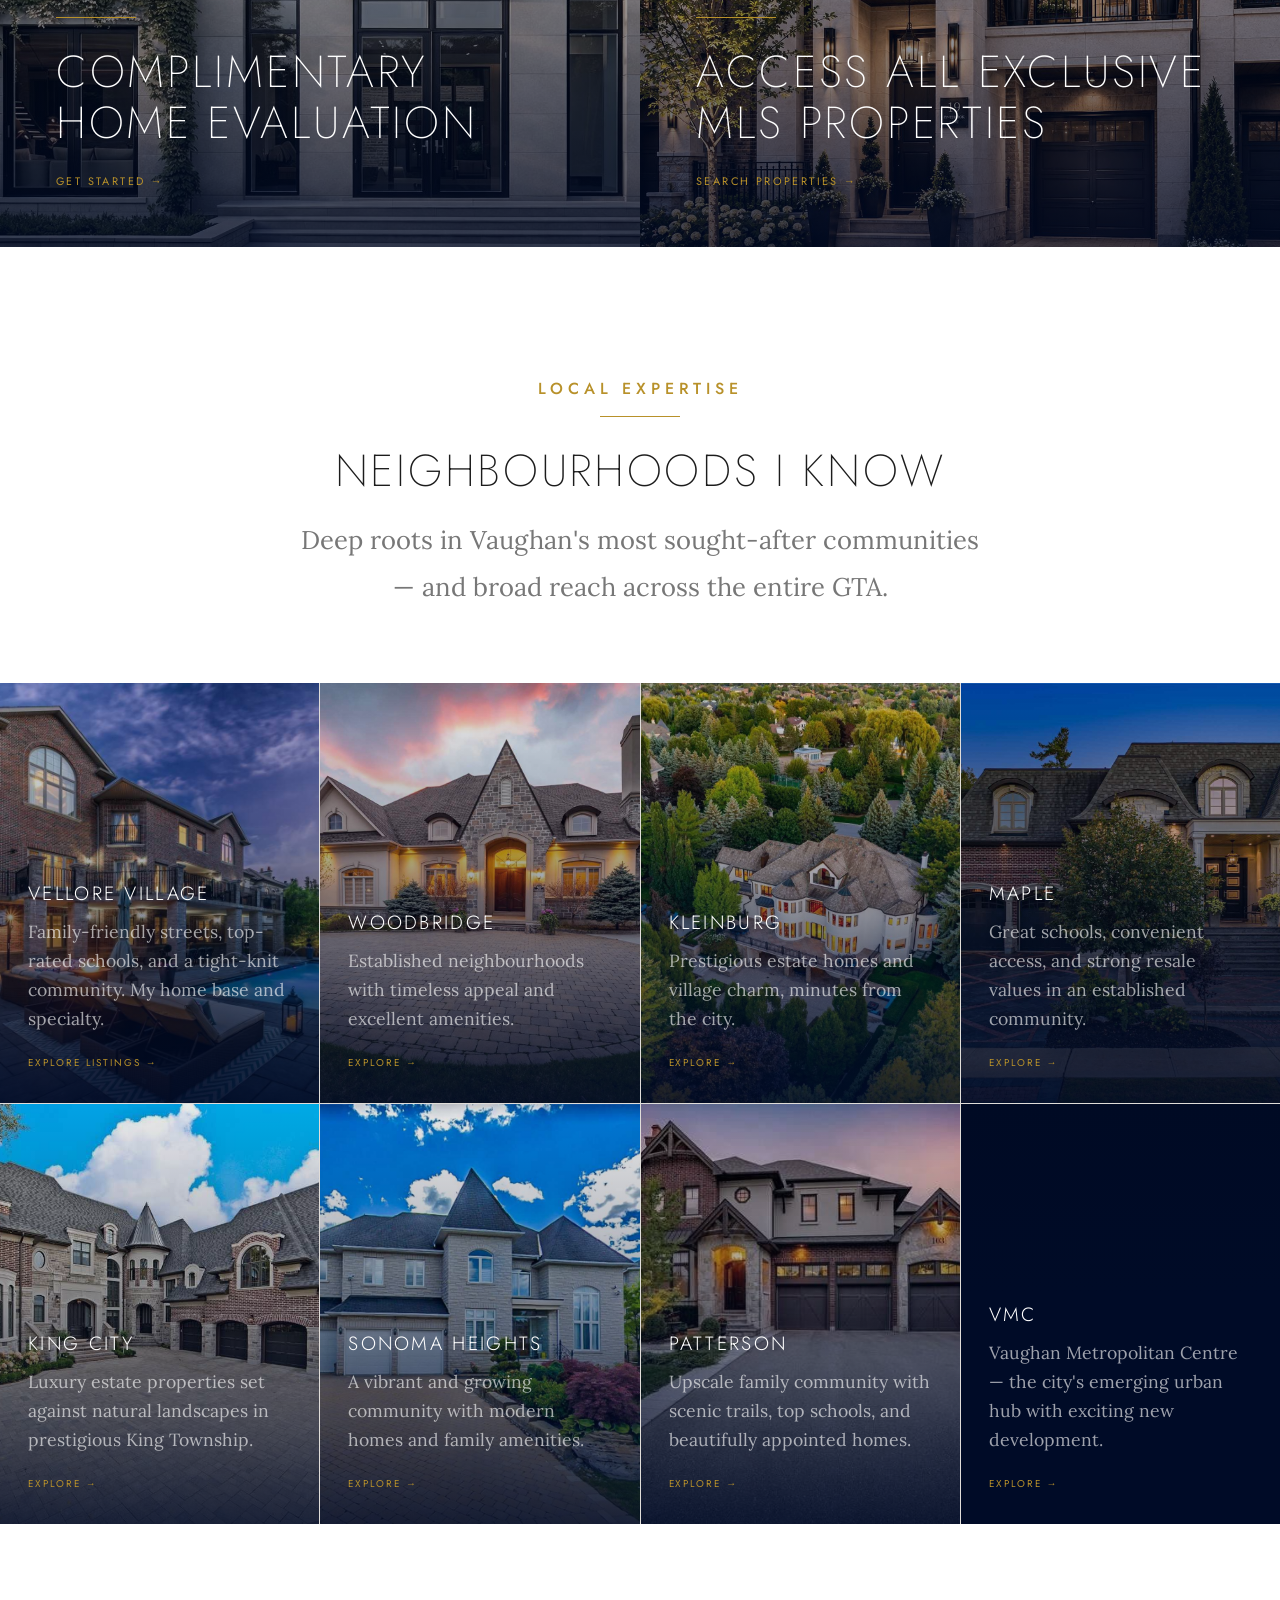
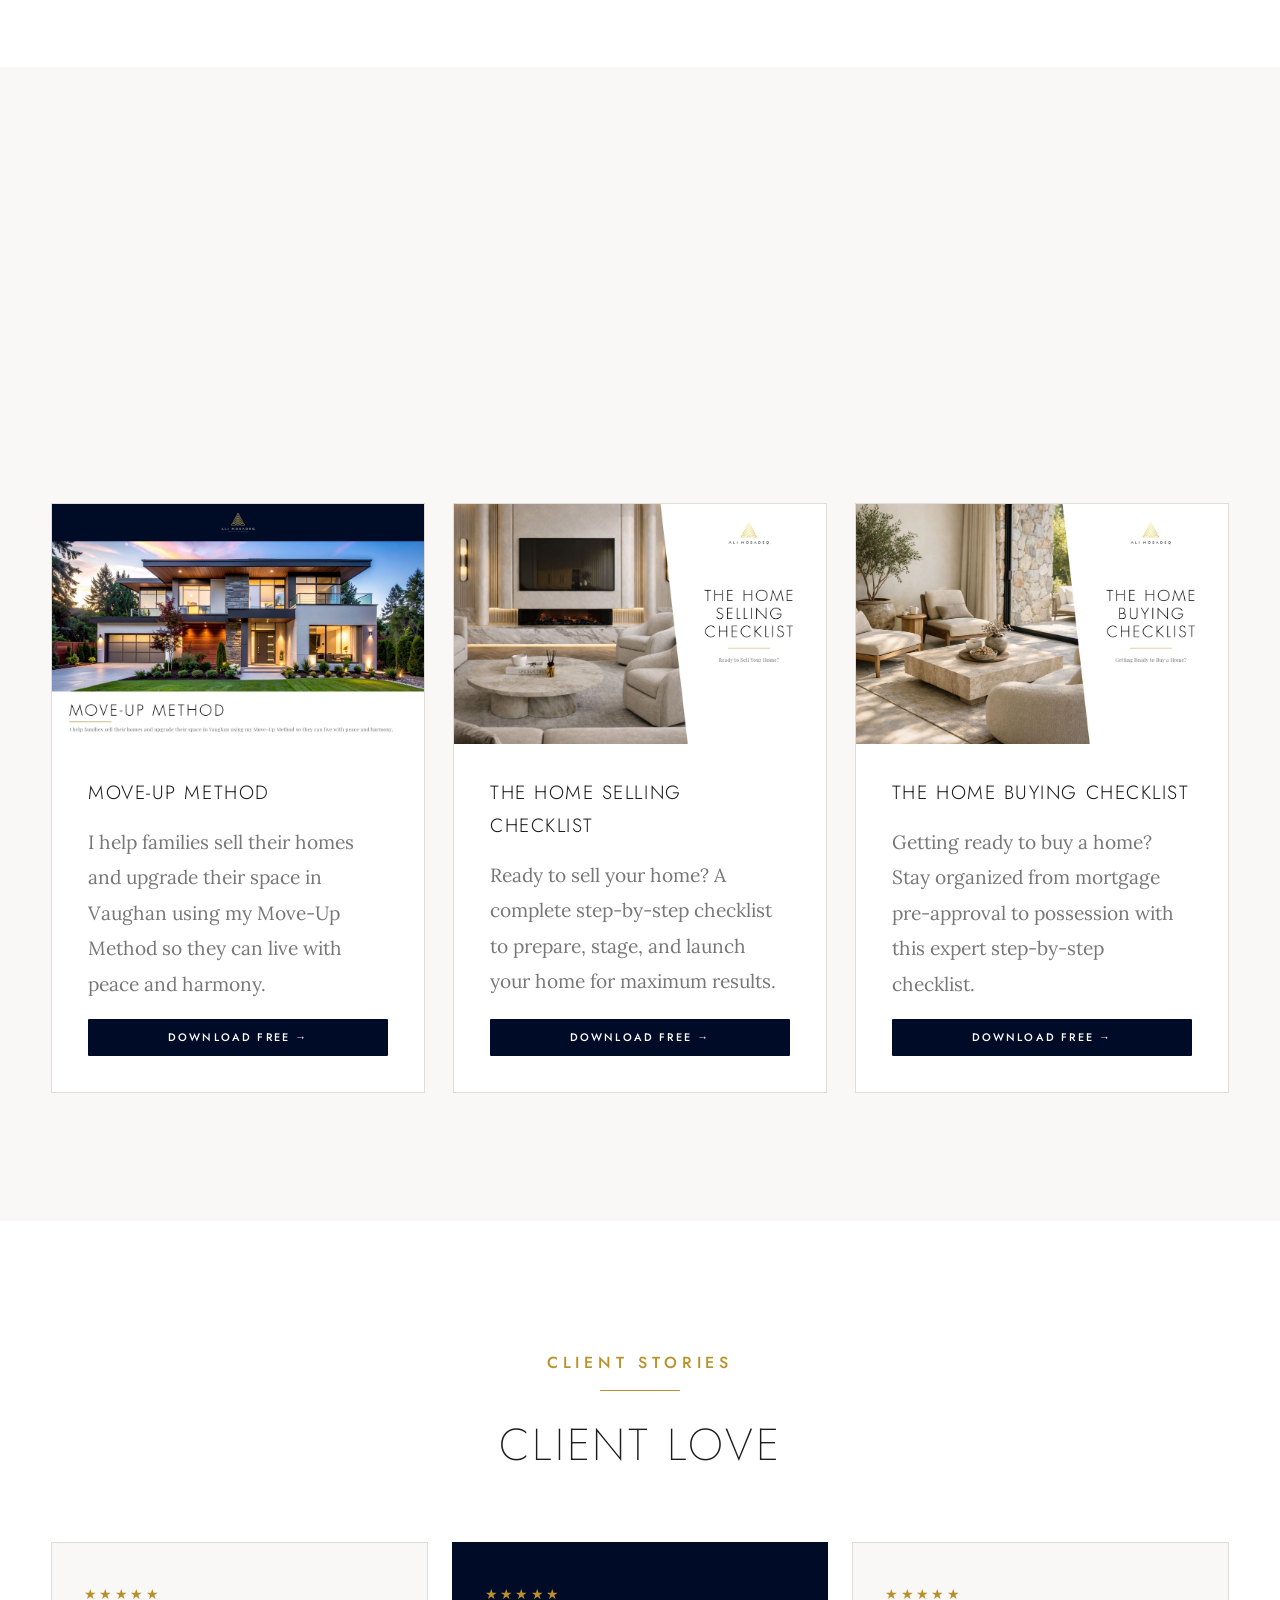
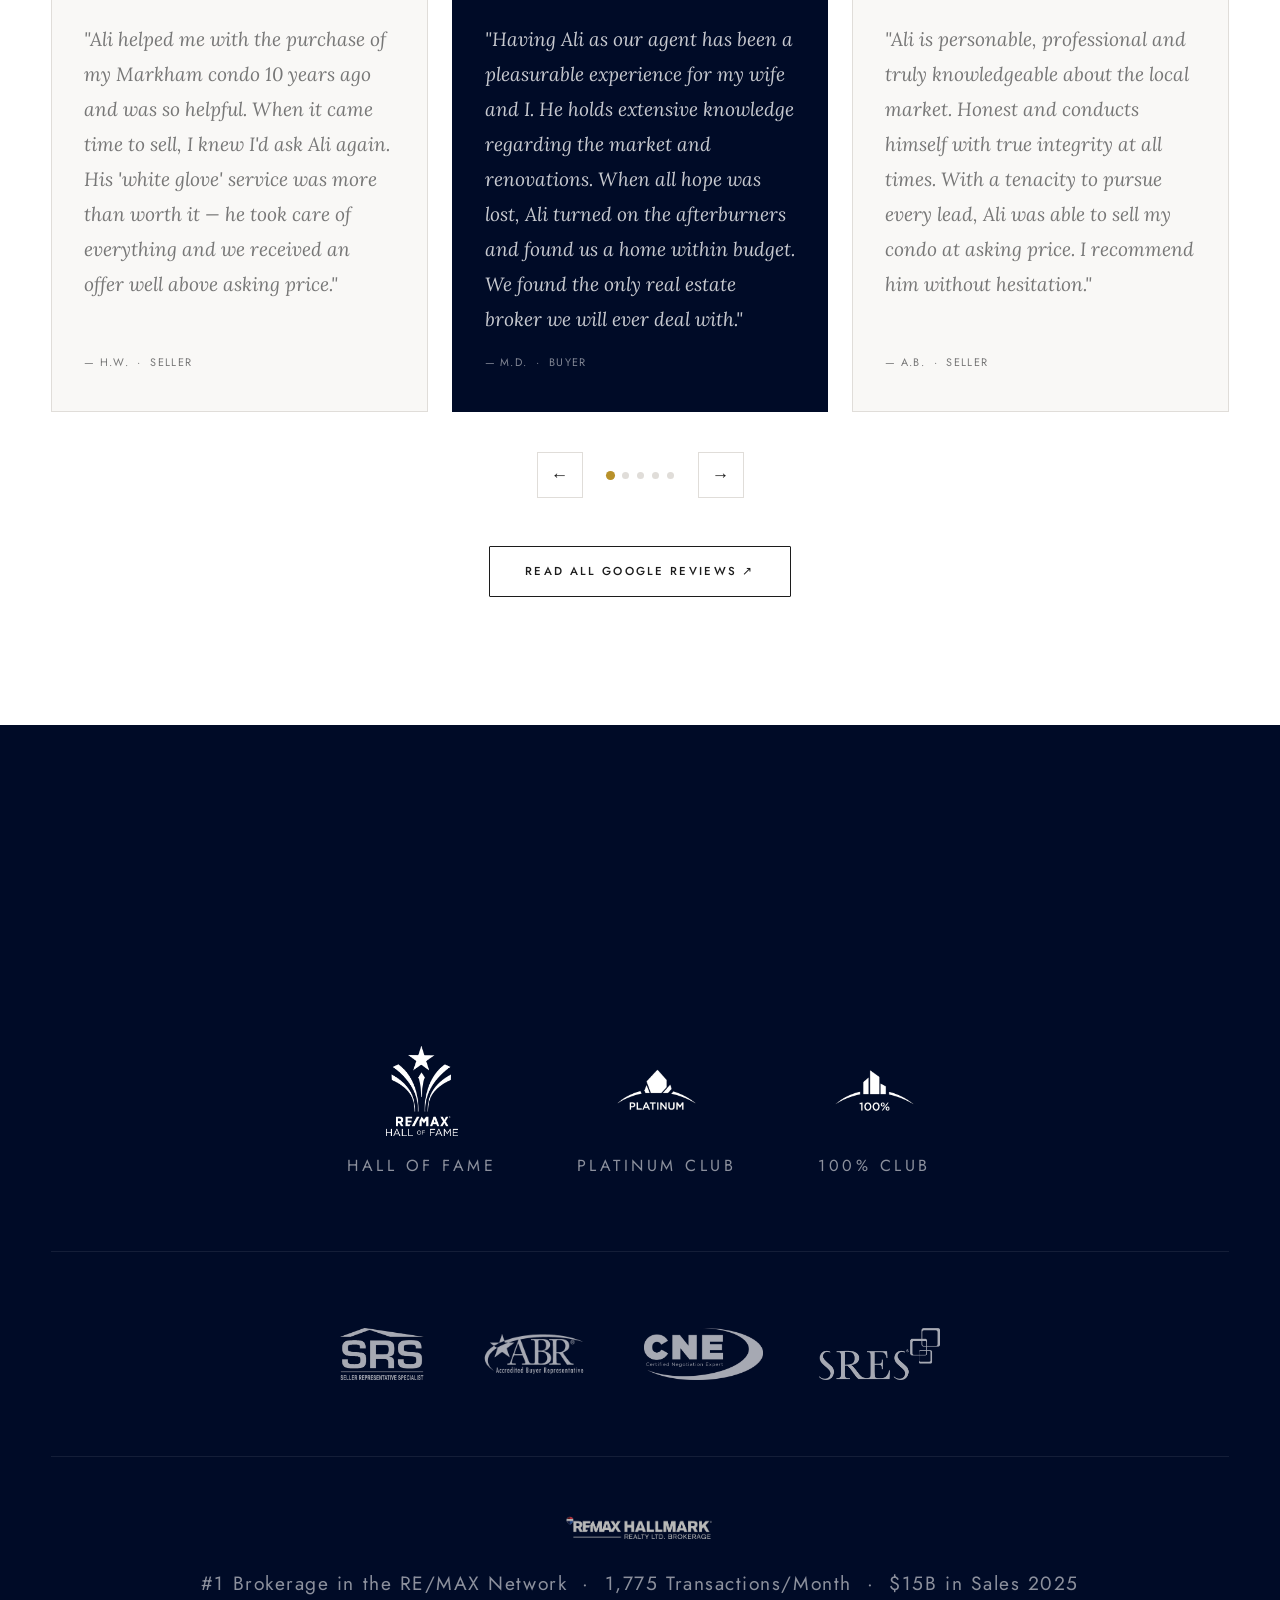
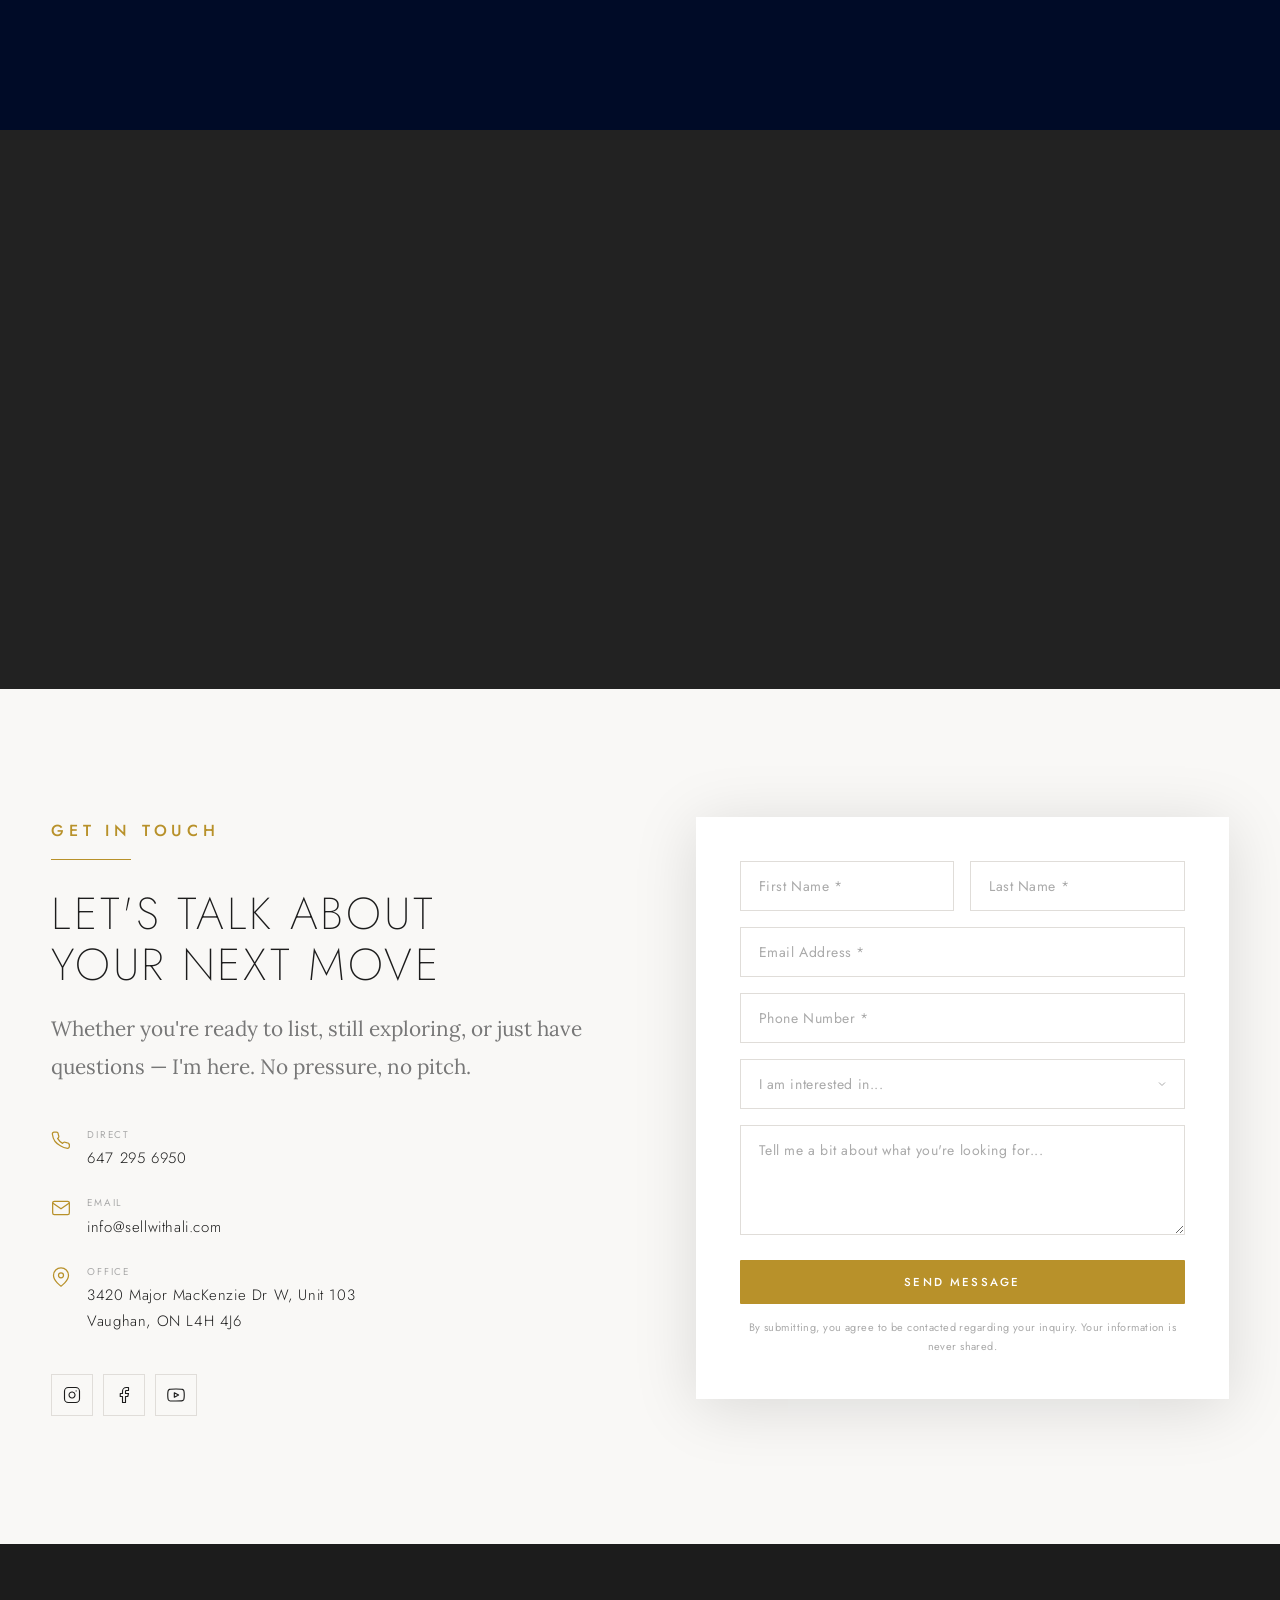
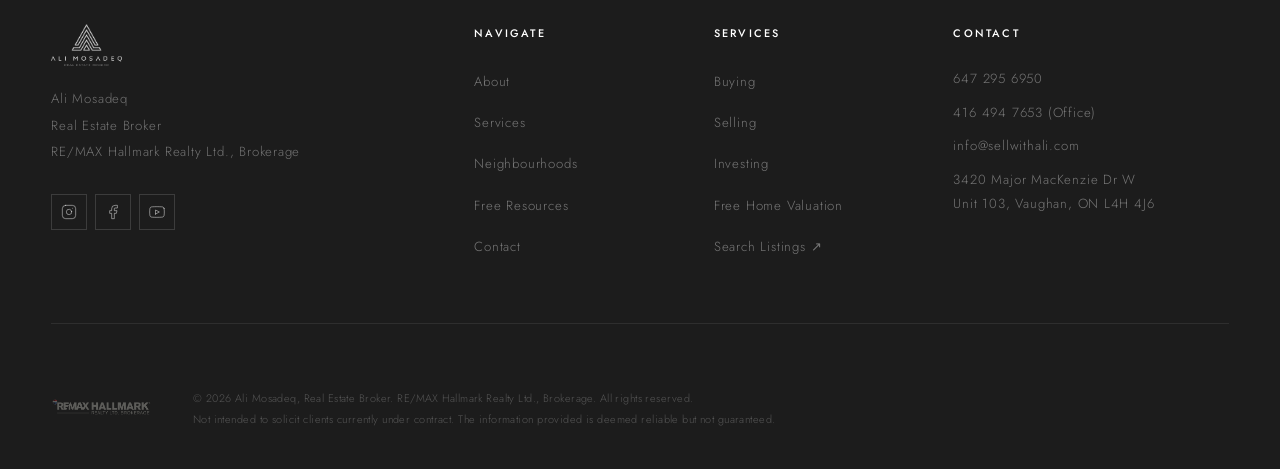
==== commit 00d4a1ad: "Link resource cards to landing pages instead of modal Co-Authored-By: Claude Sonnet 4.6 <noreply@ant" ====
--- a/index.html
+++ b/index.html
@@ -338,7 +338,7 @@
           <div class="resource-card__body">
             <h3>Move-Up Method</h3>
             <p>I help families sell their homes and upgrade their space in Vaughan using my Move-Up Method so they can live with peace and harmony.</p>
-            <button class="btn btn--dark btn--sm resource-btn" data-guide="Move-Up Method" data-pdf="guides/sellers-guide.pdf">Download Free →</button>
+            <a href="sellers-guide.html" class="btn btn--dark btn--sm">Download Free →</a>
           </div>
         </div>
 
@@ -349,7 +349,7 @@
           <div class="resource-card__body">
             <h3>The Home Selling Checklist</h3>
             <p>Ready to sell your home? A complete step-by-step checklist to prepare, stage, and launch your home for maximum results.</p>
-            <button class="btn btn--dark btn--sm resource-btn" data-guide="The Home Selling Checklist" data-pdf="guides/sellers-checklist.pdf">Download Free →</button>
+            <a href="seller-checklist.html" class="btn btn--dark btn--sm">Download Free →</a>
           </div>
         </div>
 
@@ -360,7 +360,7 @@
           <div class="resource-card__body">
             <h3>The Home Buying Checklist</h3>
             <p>Getting ready to buy a home? Stay organized from mortgage pre-approval to possession with this expert step-by-step checklist.</p>
-            <button class="btn btn--dark btn--sm resource-btn" data-guide="The Home Buying Checklist" data-pdf="guides/buyers-checklist.pdf">Download Free →</button>
+            <a href="buyers-checklist.html" class="btn btn--dark btn--sm">Download Free →</a>
           </div>
         </div>
 
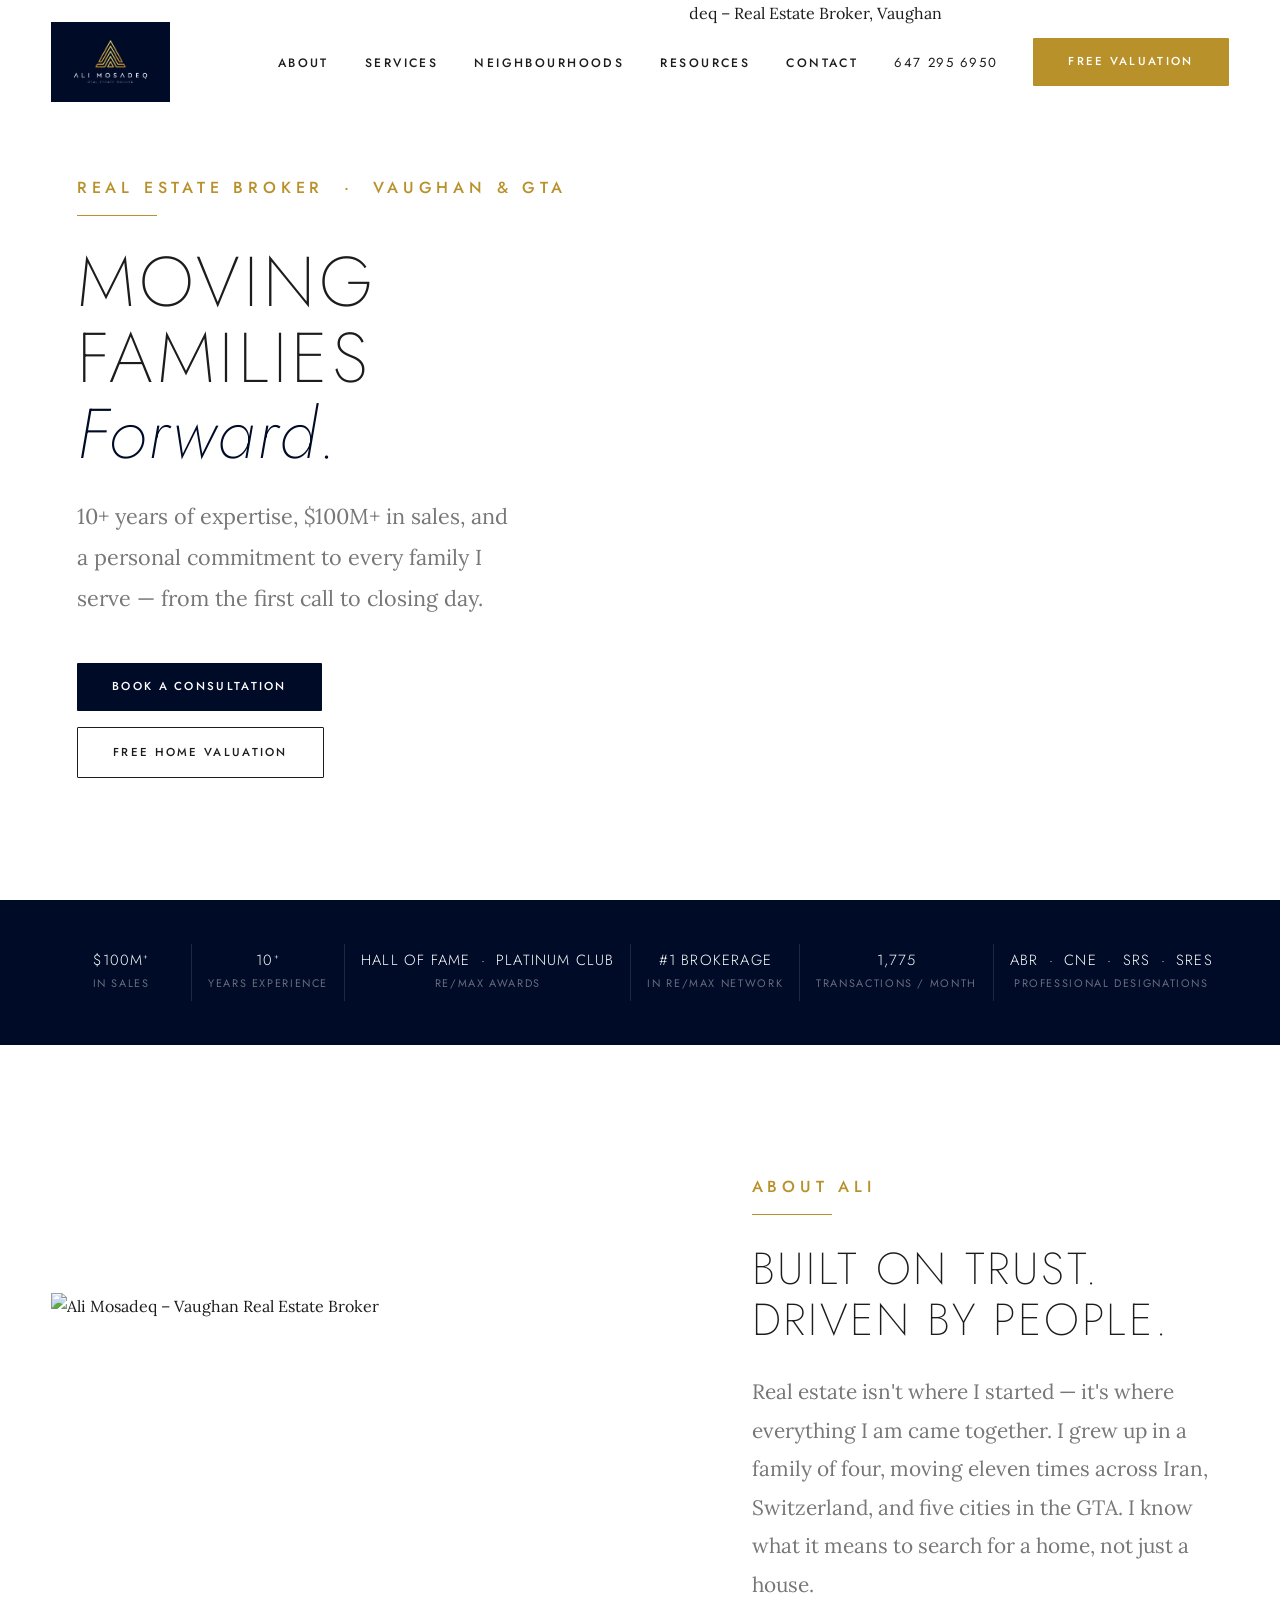
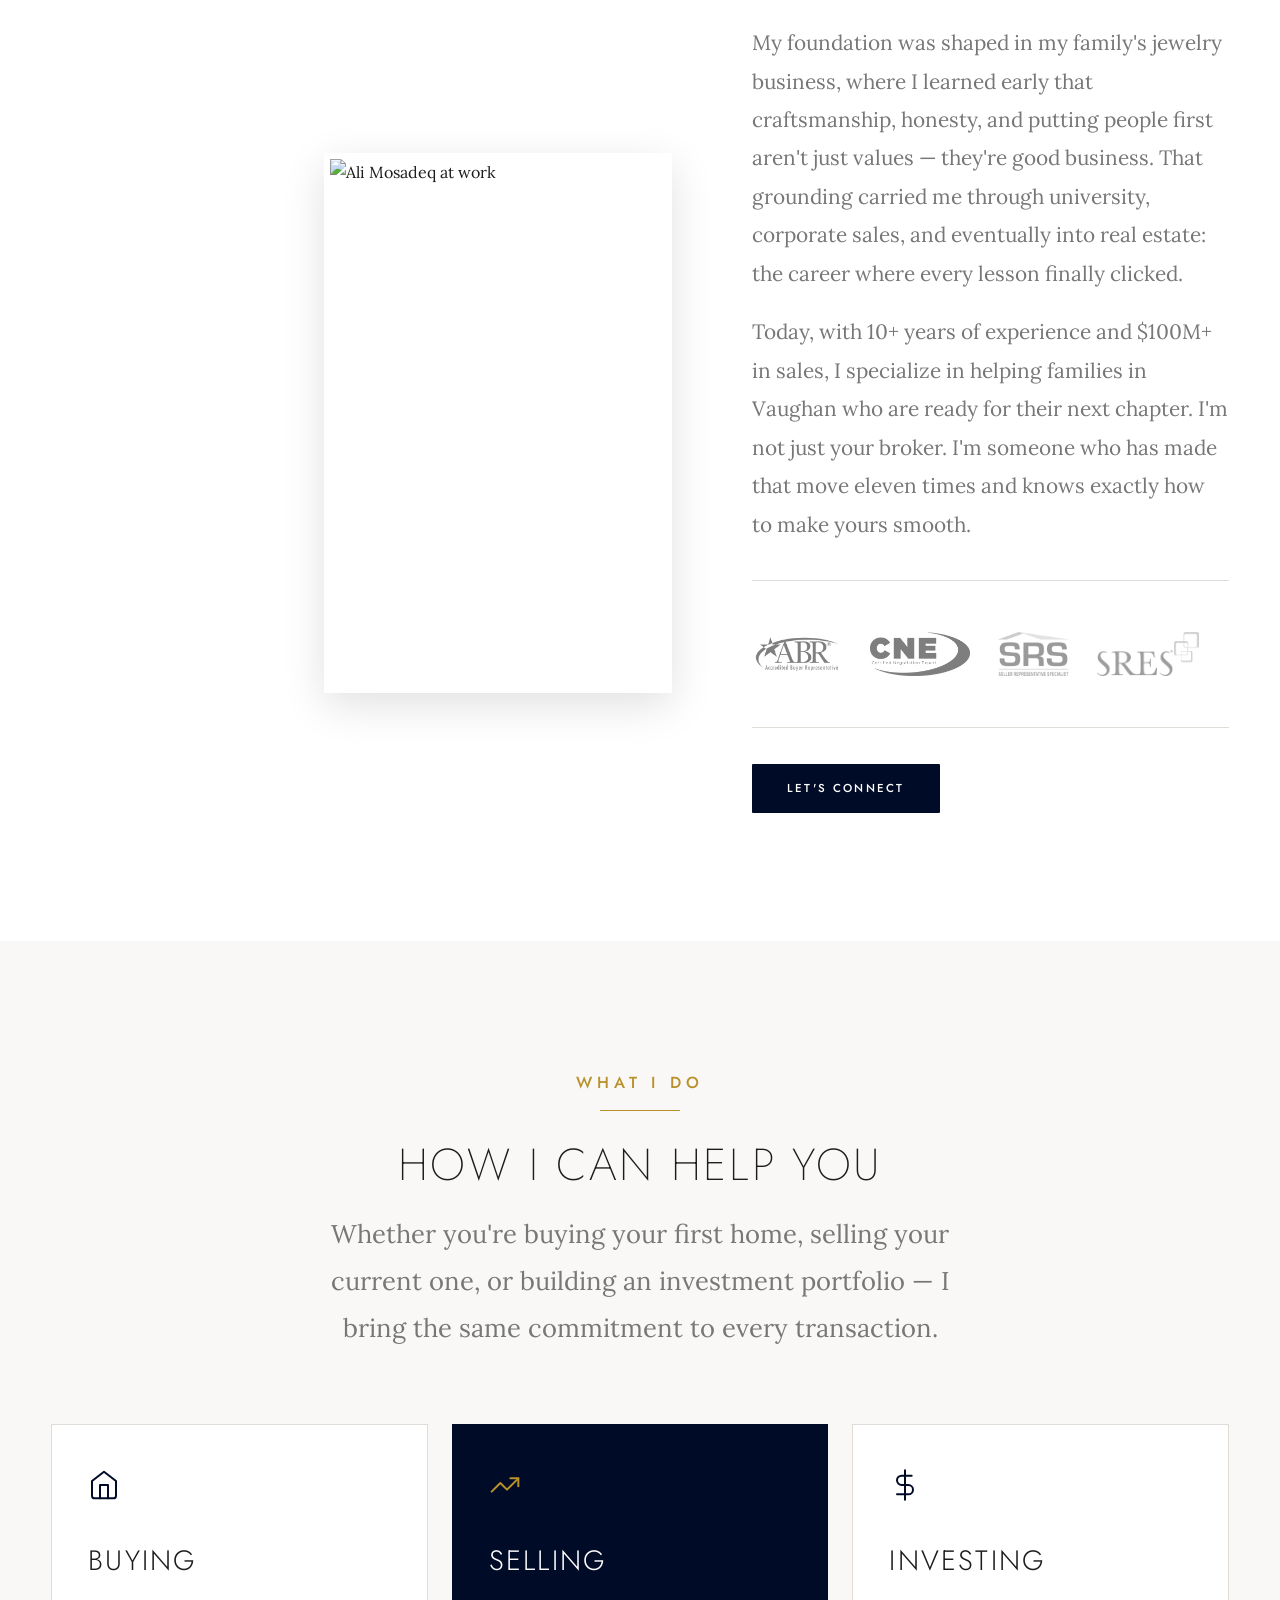
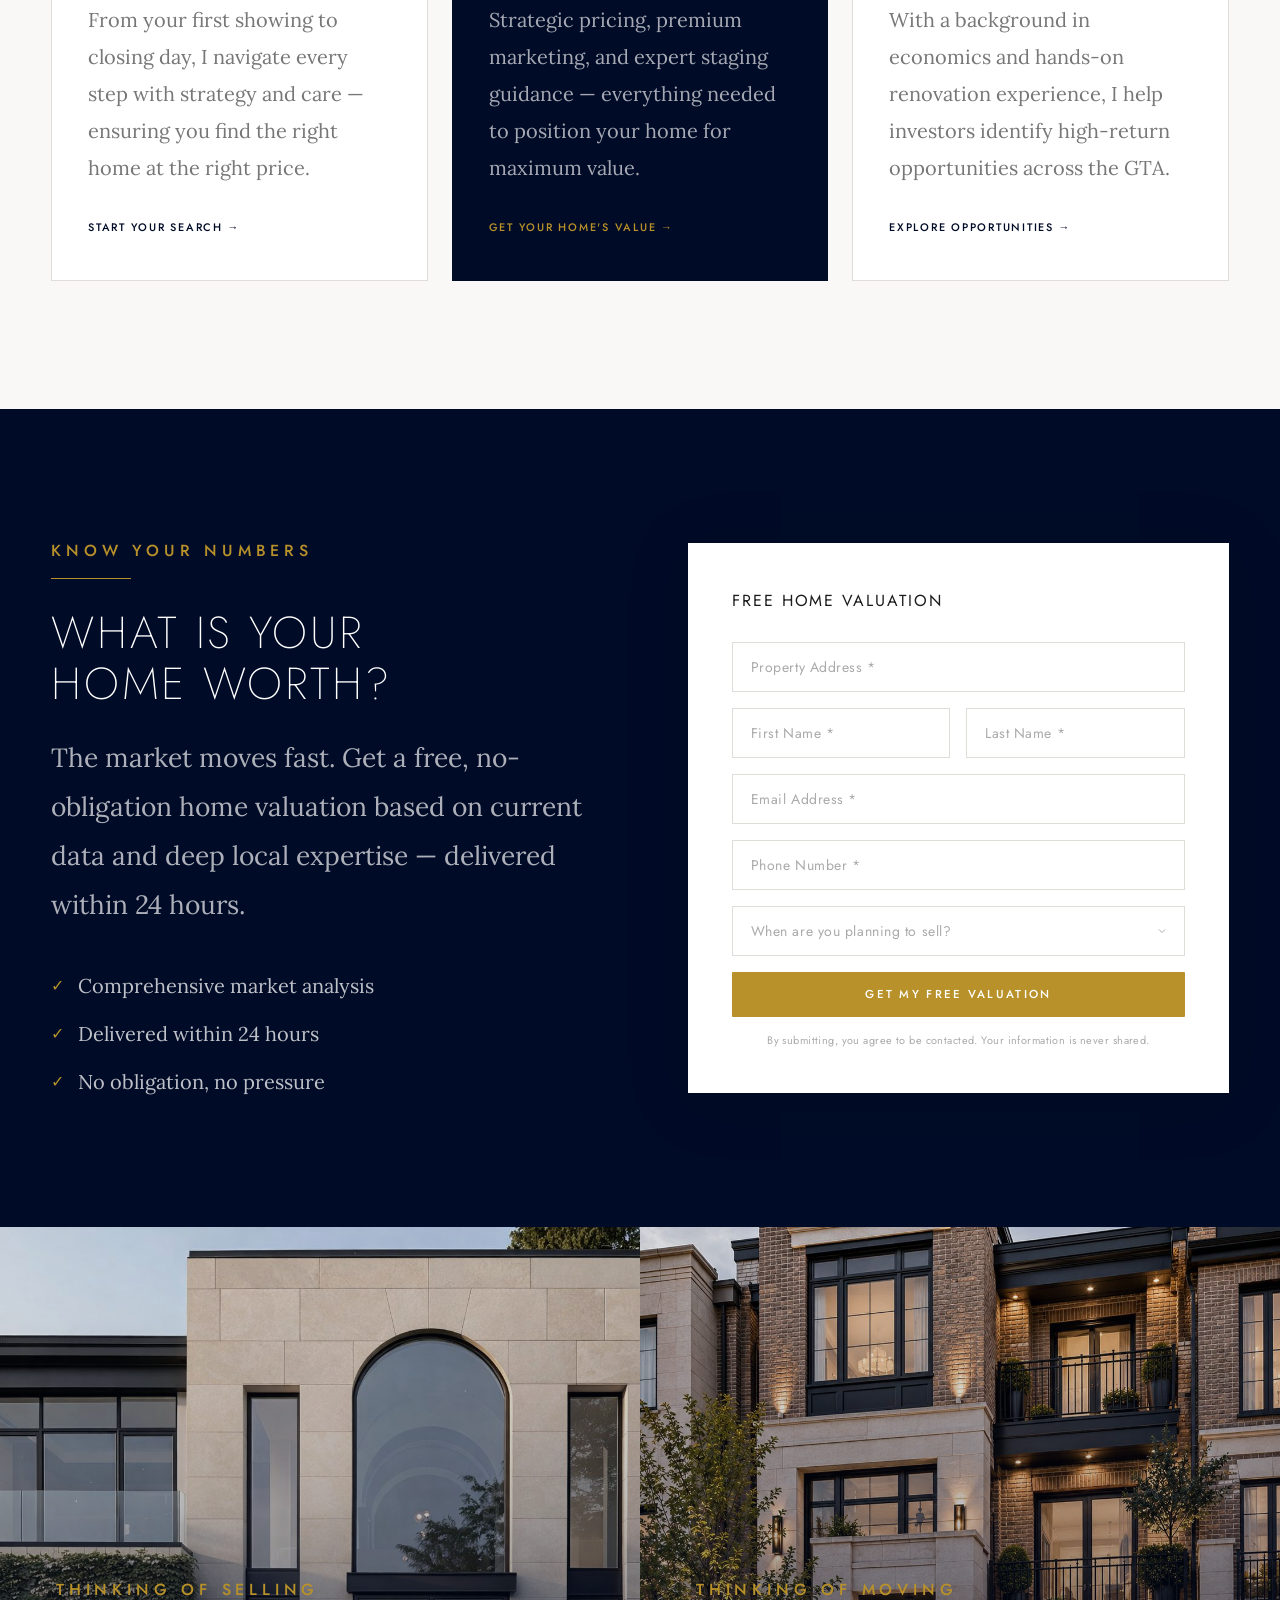
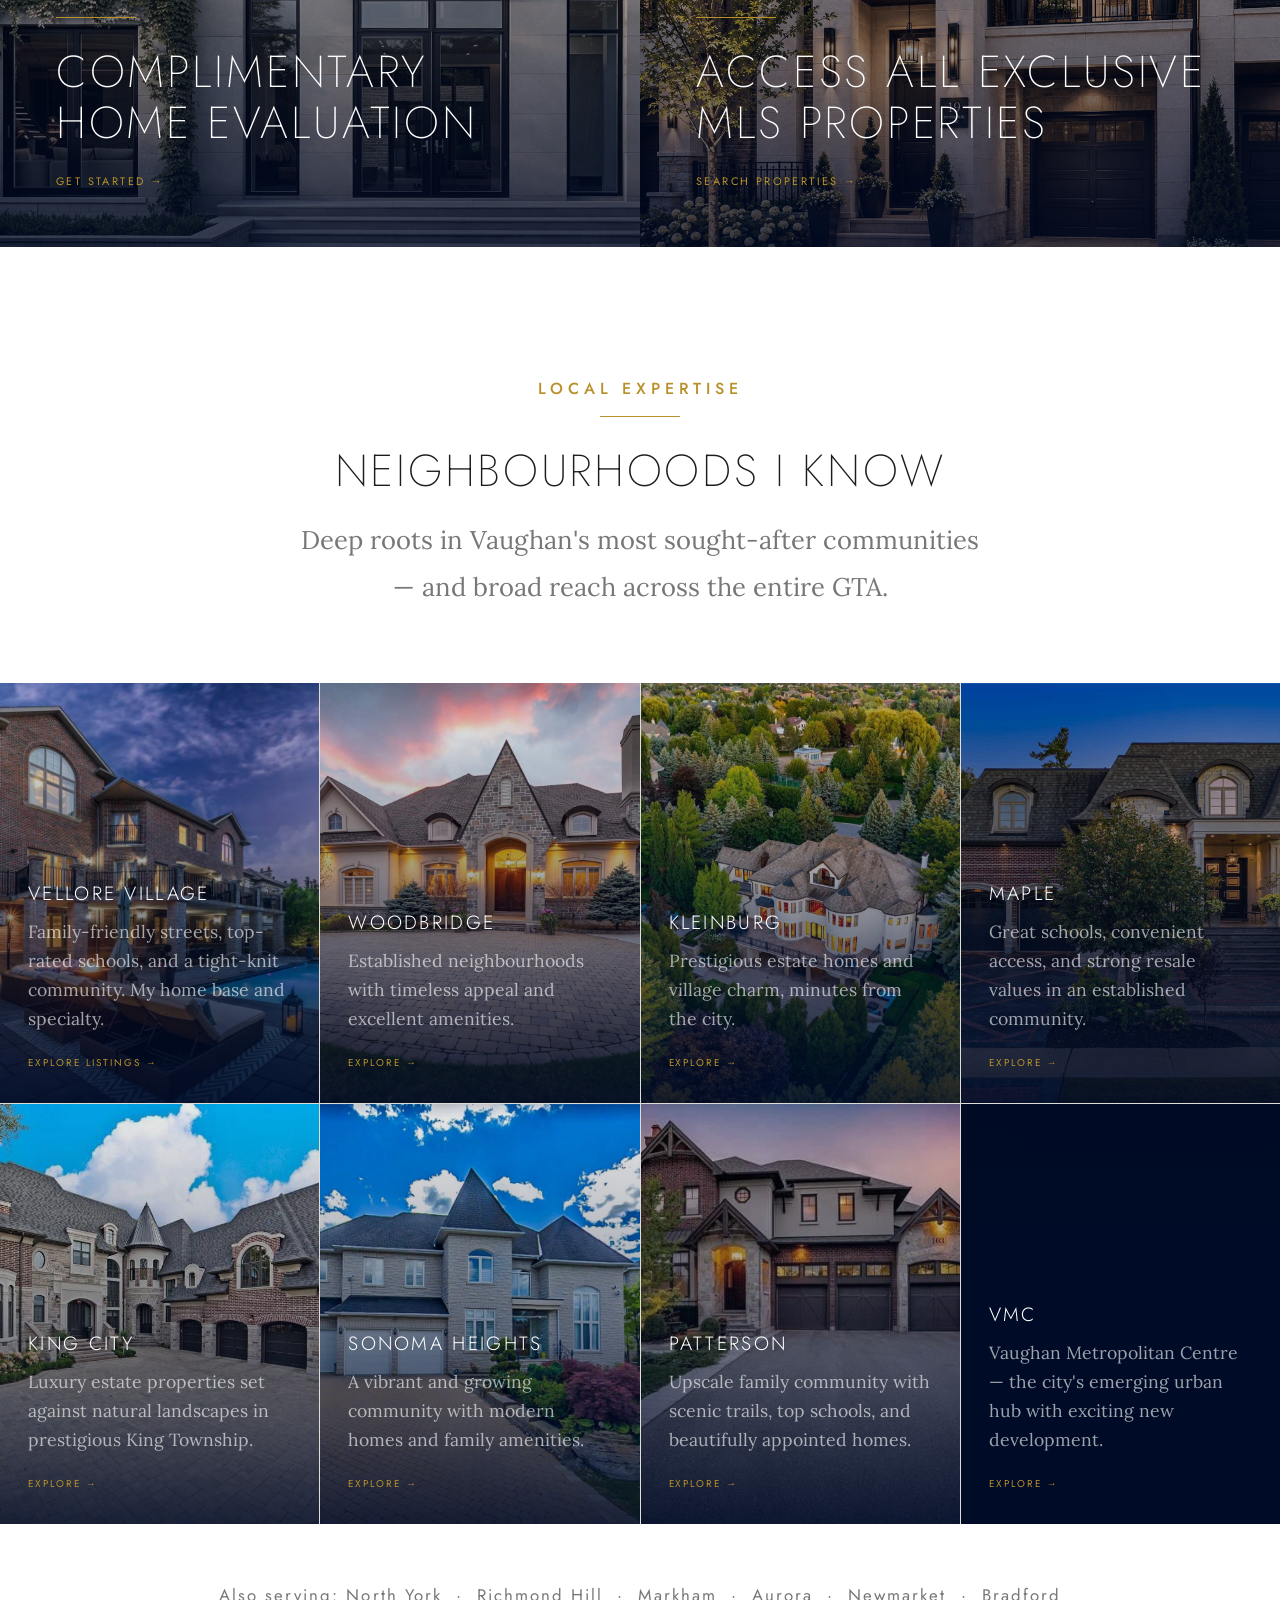
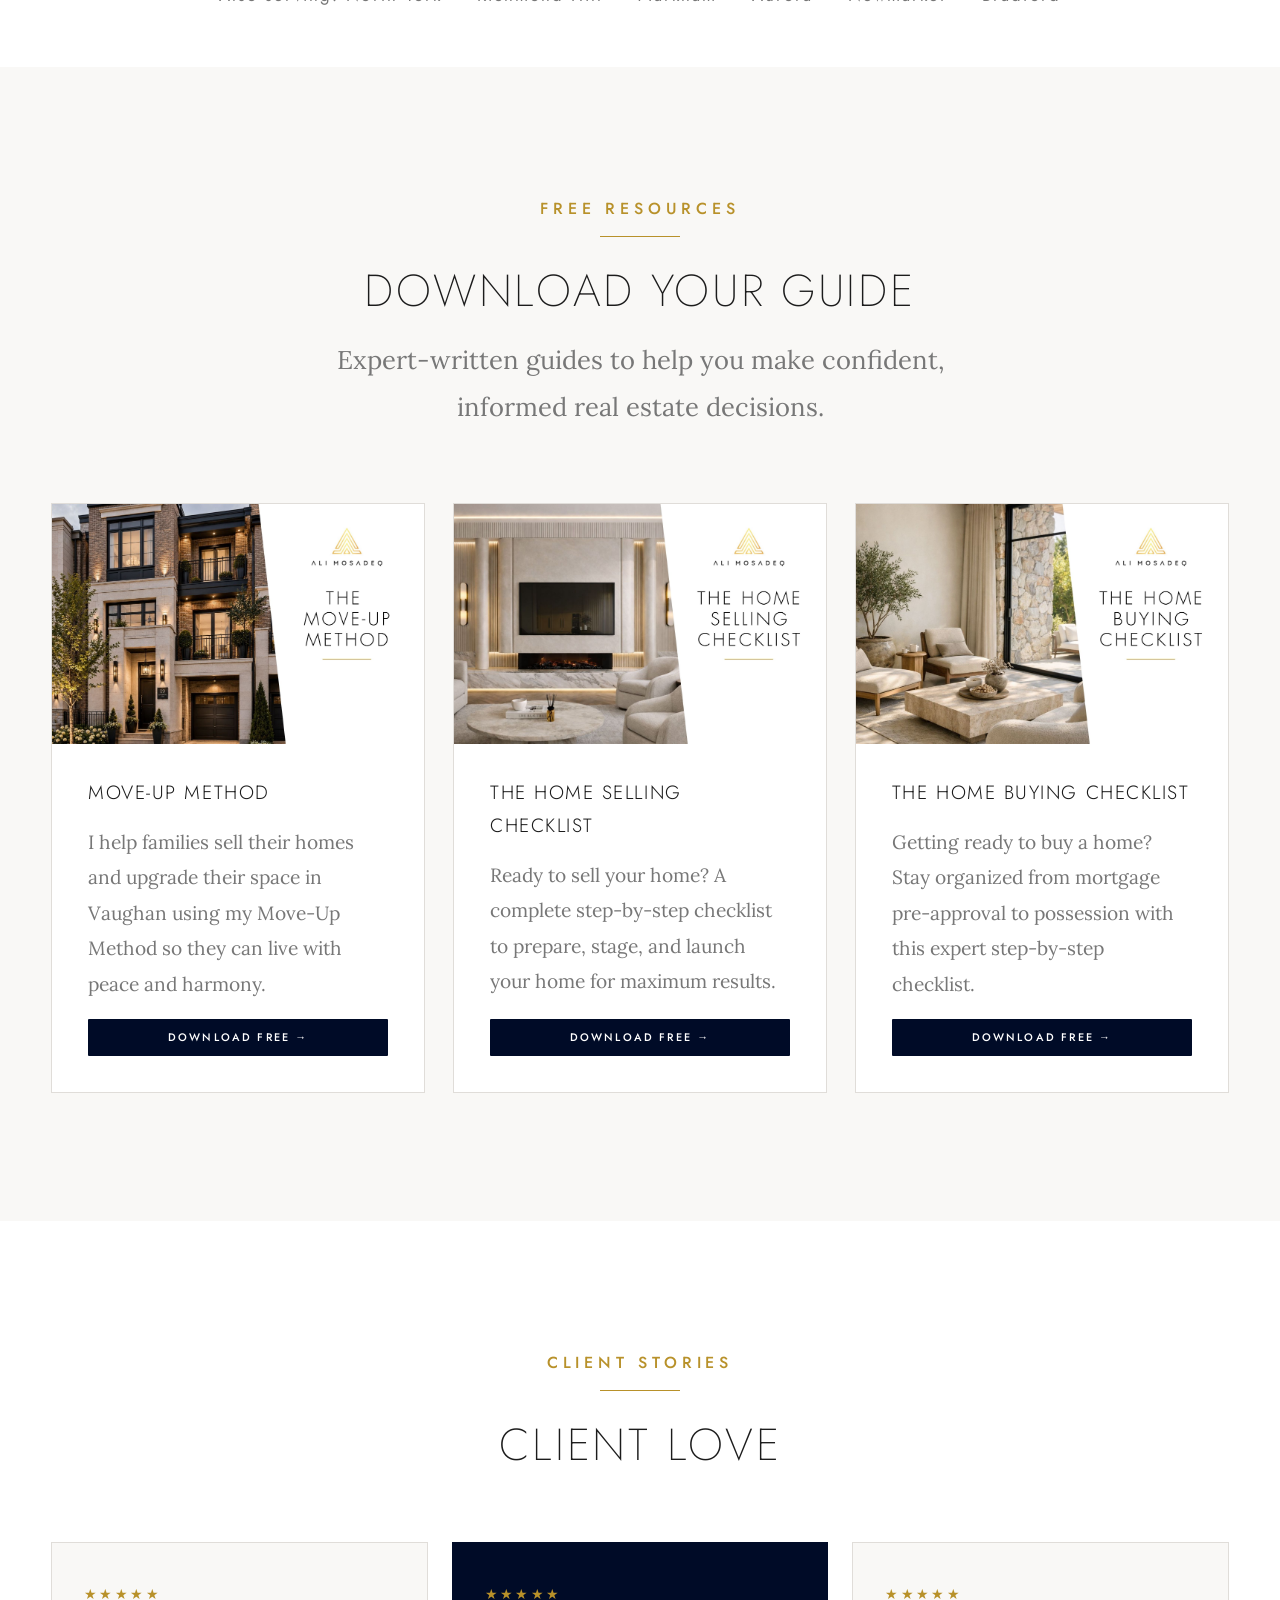
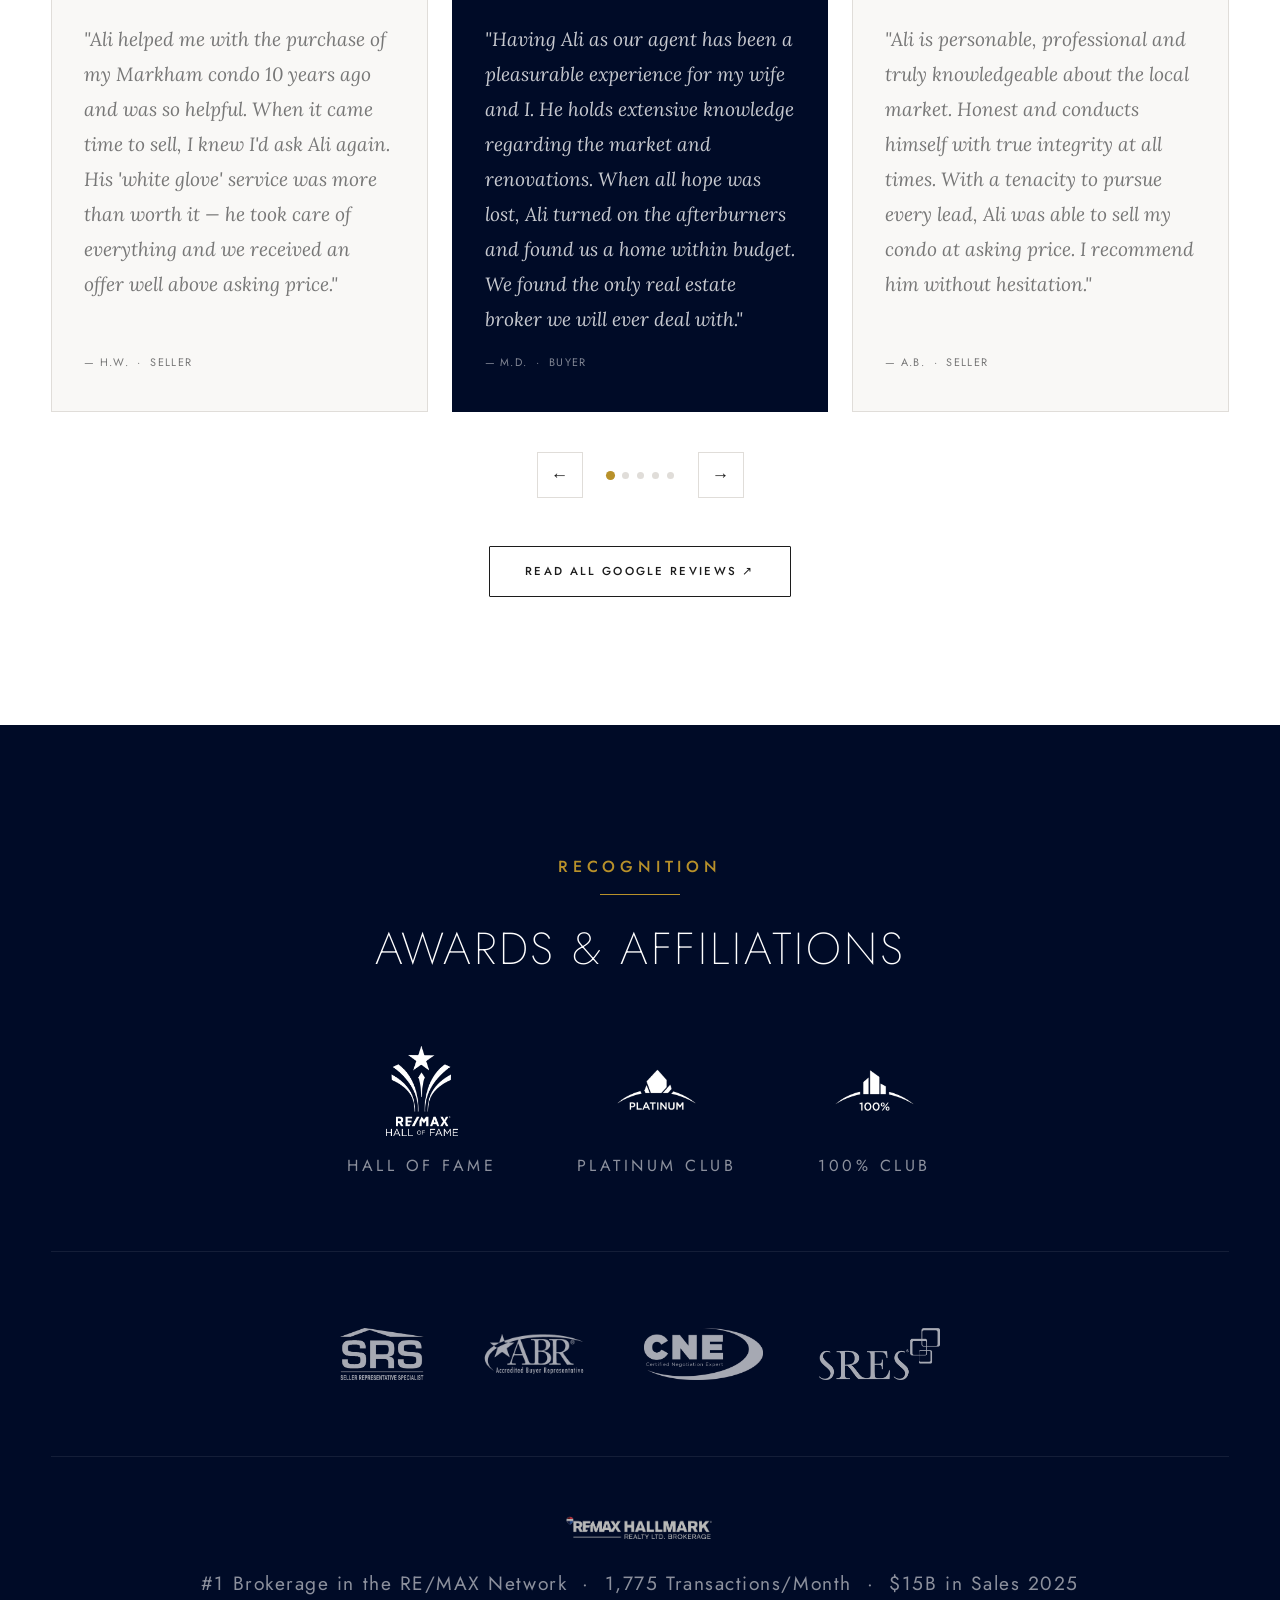
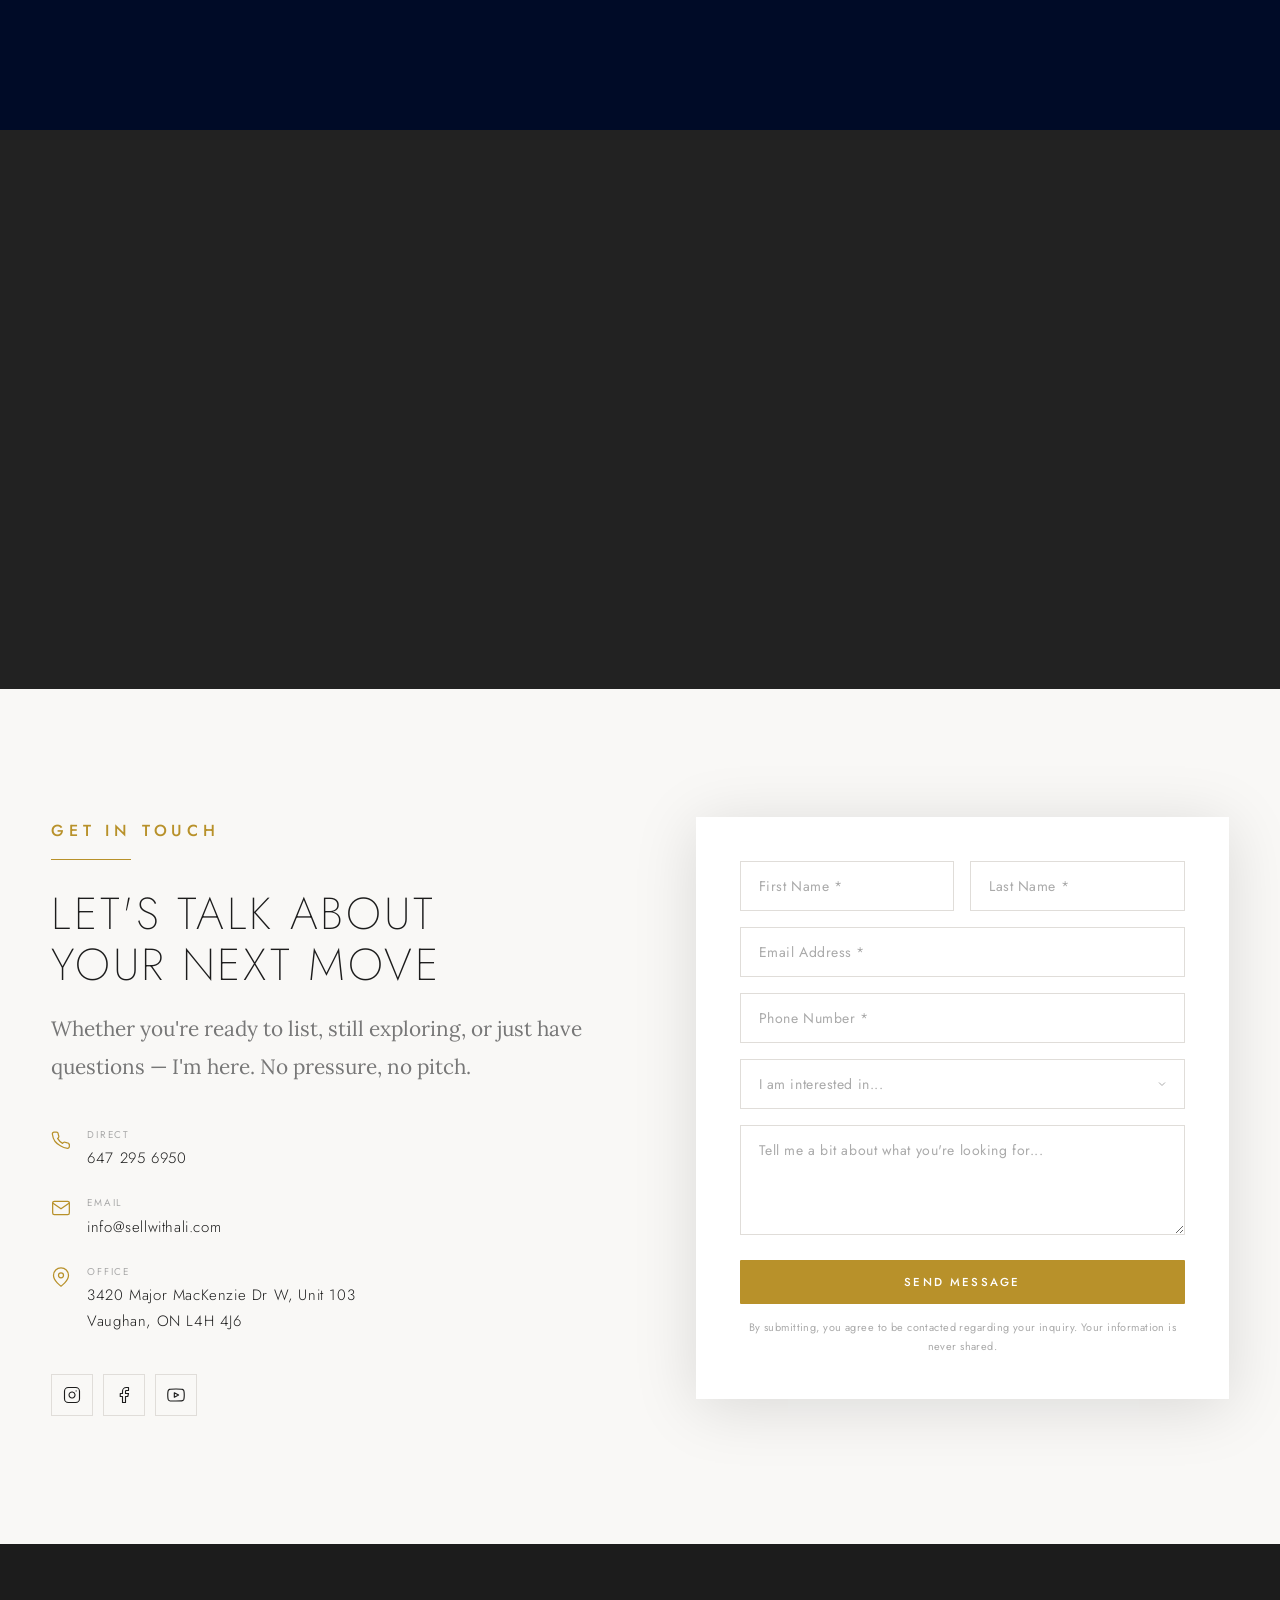
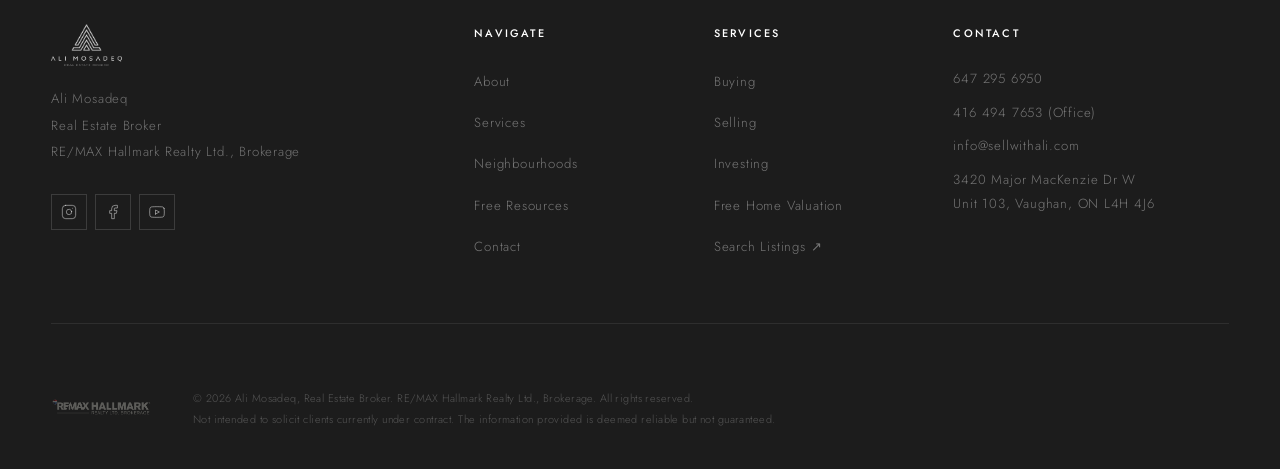
==== commit b9fd661d: "Add Google Analytics and SEO meta tags to all pages Co-Authored-By: Claude Sonnet 4.6 <noreply@anthr" ====
--- a/index.html
+++ b/index.html
@@ -2,8 +2,21 @@
 <html lang="en">
 <head>
   <meta charset="UTF-8">
+  <!-- Google tag (gtag.js) -->
+  <script async src="https://www.googletagmanager.com/gtag/js?id=G-4R48N0GZ42"></script>
+  <script>
+    window.dataLayer = window.dataLayer || [];
+    function gtag(){dataLayer.push(arguments);}
+    gtag('js', new Date());
+    gtag('config', 'G-4R48N0GZ42');
+  </script>
   <meta name="viewport" content="width=device-width, initial-scale=1.0">
-  <meta name="description" content="Ali Mosadeq – Real Estate Broker in Vaughan & GTA. 10+ years of experience, $100M+ in sales. Free home valuation, expert local knowledge in Vellore Village, Woodbridge, Kleinburg & surrounding areas.">
+  <meta name="description" content="Ali Mosadeq — RE/MAX Hallmark real estate broker serving Vaughan, Woodbridge, Maple, Kleinburg, Vellore Village & the GTA. 10+ years, $100M+ in sales. Sell or buy with confidence.">
+  <meta name="keywords" content="Vaughan real estate agent, Woodbridge realtor, Maple homes for sale, Kleinburg real estate, Vellore Village homes, Thornhill realtor, GTA real estate broker, RE/MAX Hallmark, Ali Mosadeq">
+  <meta property="og:title" content="Ali Mosadeq | Vaughan Real Estate Broker | RE/MAX Hallmark">
+  <meta property="og:description" content="Ali Mosadeq — RE/MAX Hallmark real estate broker serving Vaughan, Woodbridge, Maple, Kleinburg, Vellore Village & the GTA. 10+ years, $100M+ in sales. Sell or buy with confidence.">
+  <meta property="og:type" content="website">
+  <meta name="robots" content="index, follow">
   <title>Ali Mosadeq | Real Estate Broker | Vaughan & GTA</title>
   <link rel="preconnect" href="https://fonts.googleapis.com">
   <link rel="preconnect" href="https://fonts.gstatic.com" crossorigin>
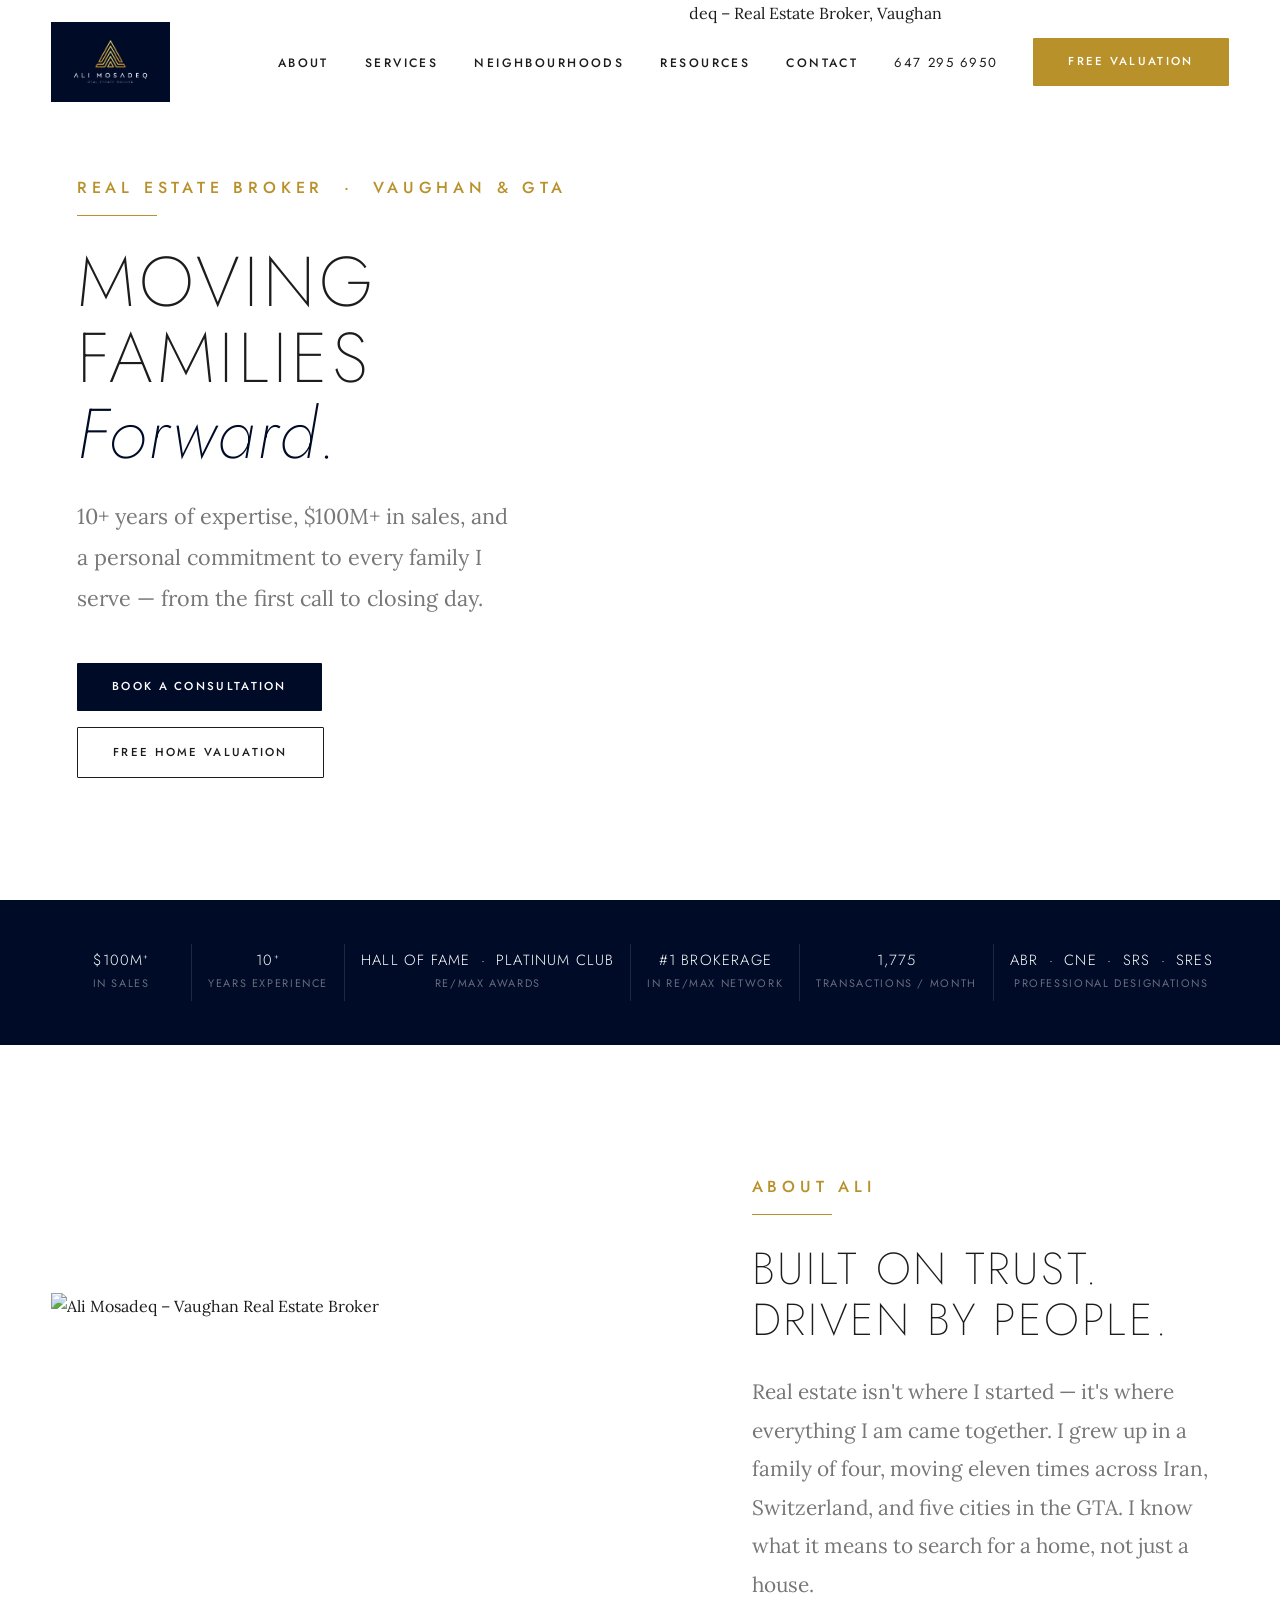
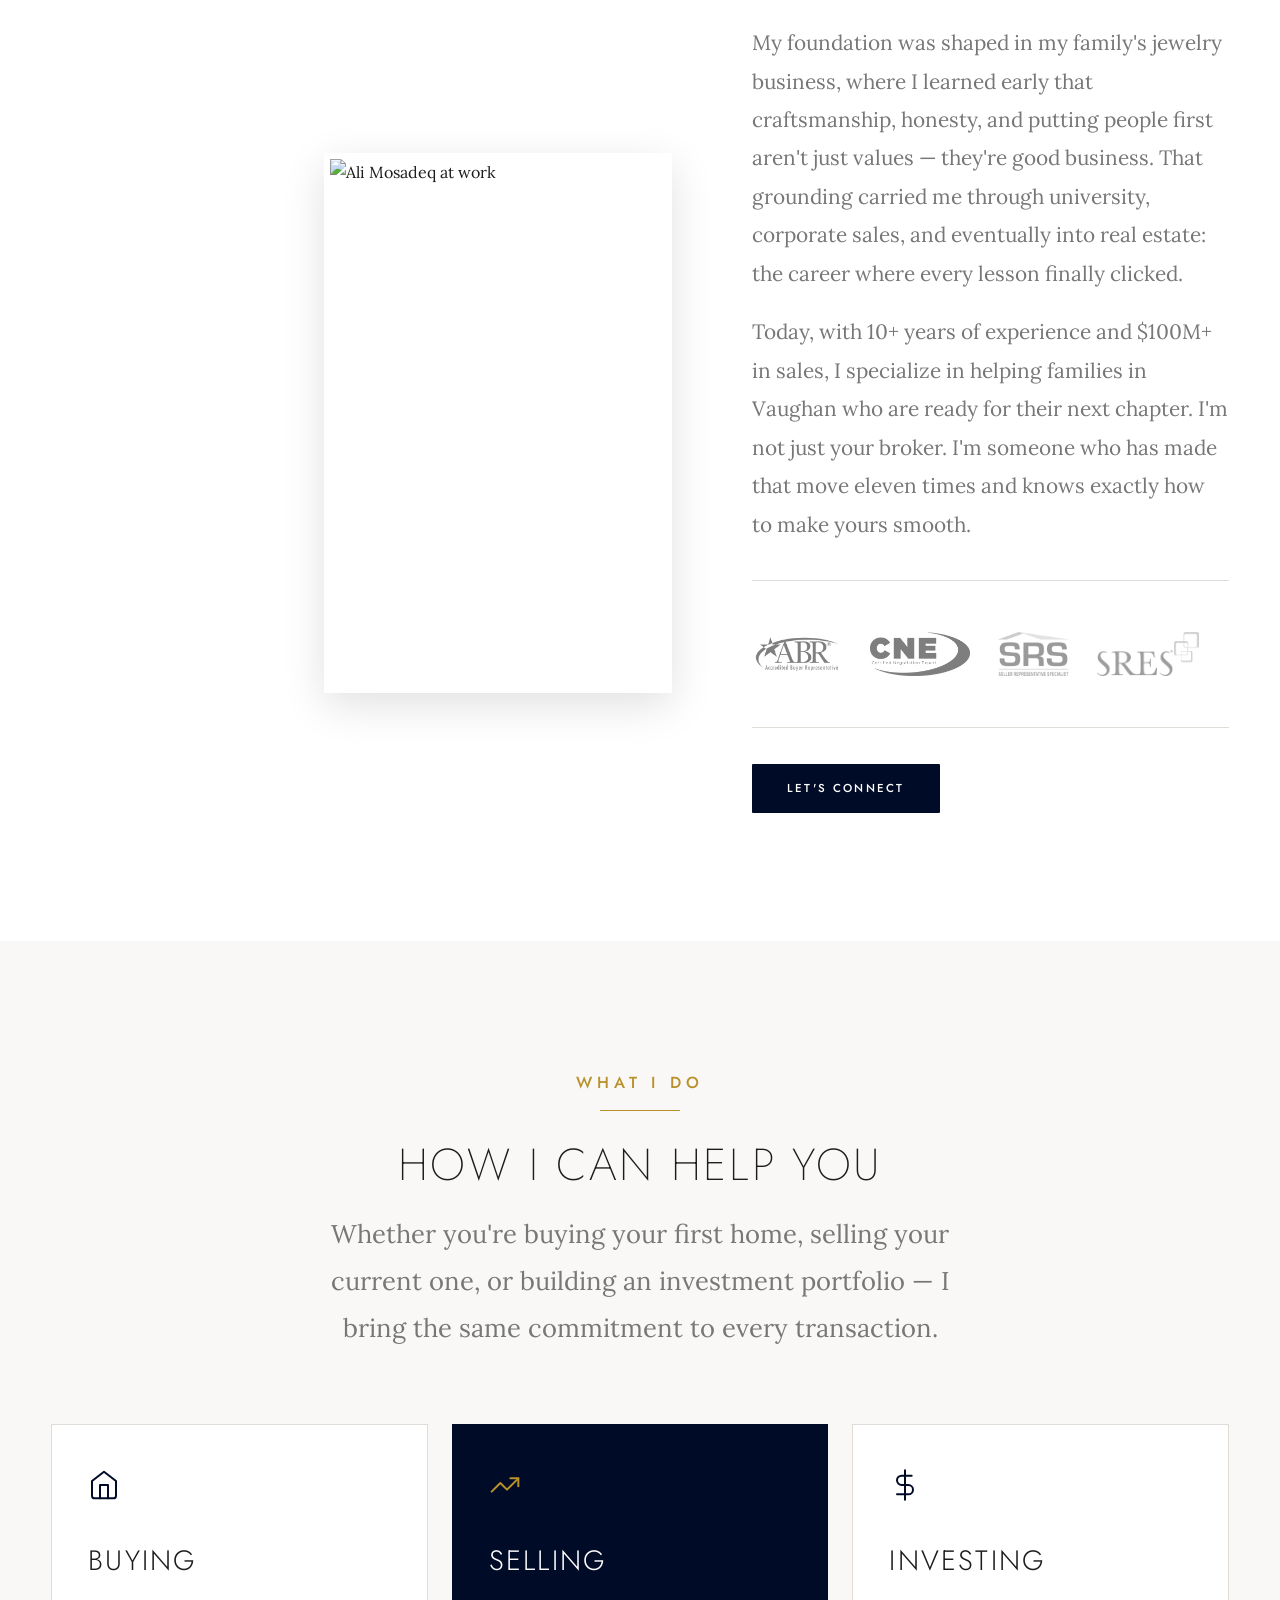
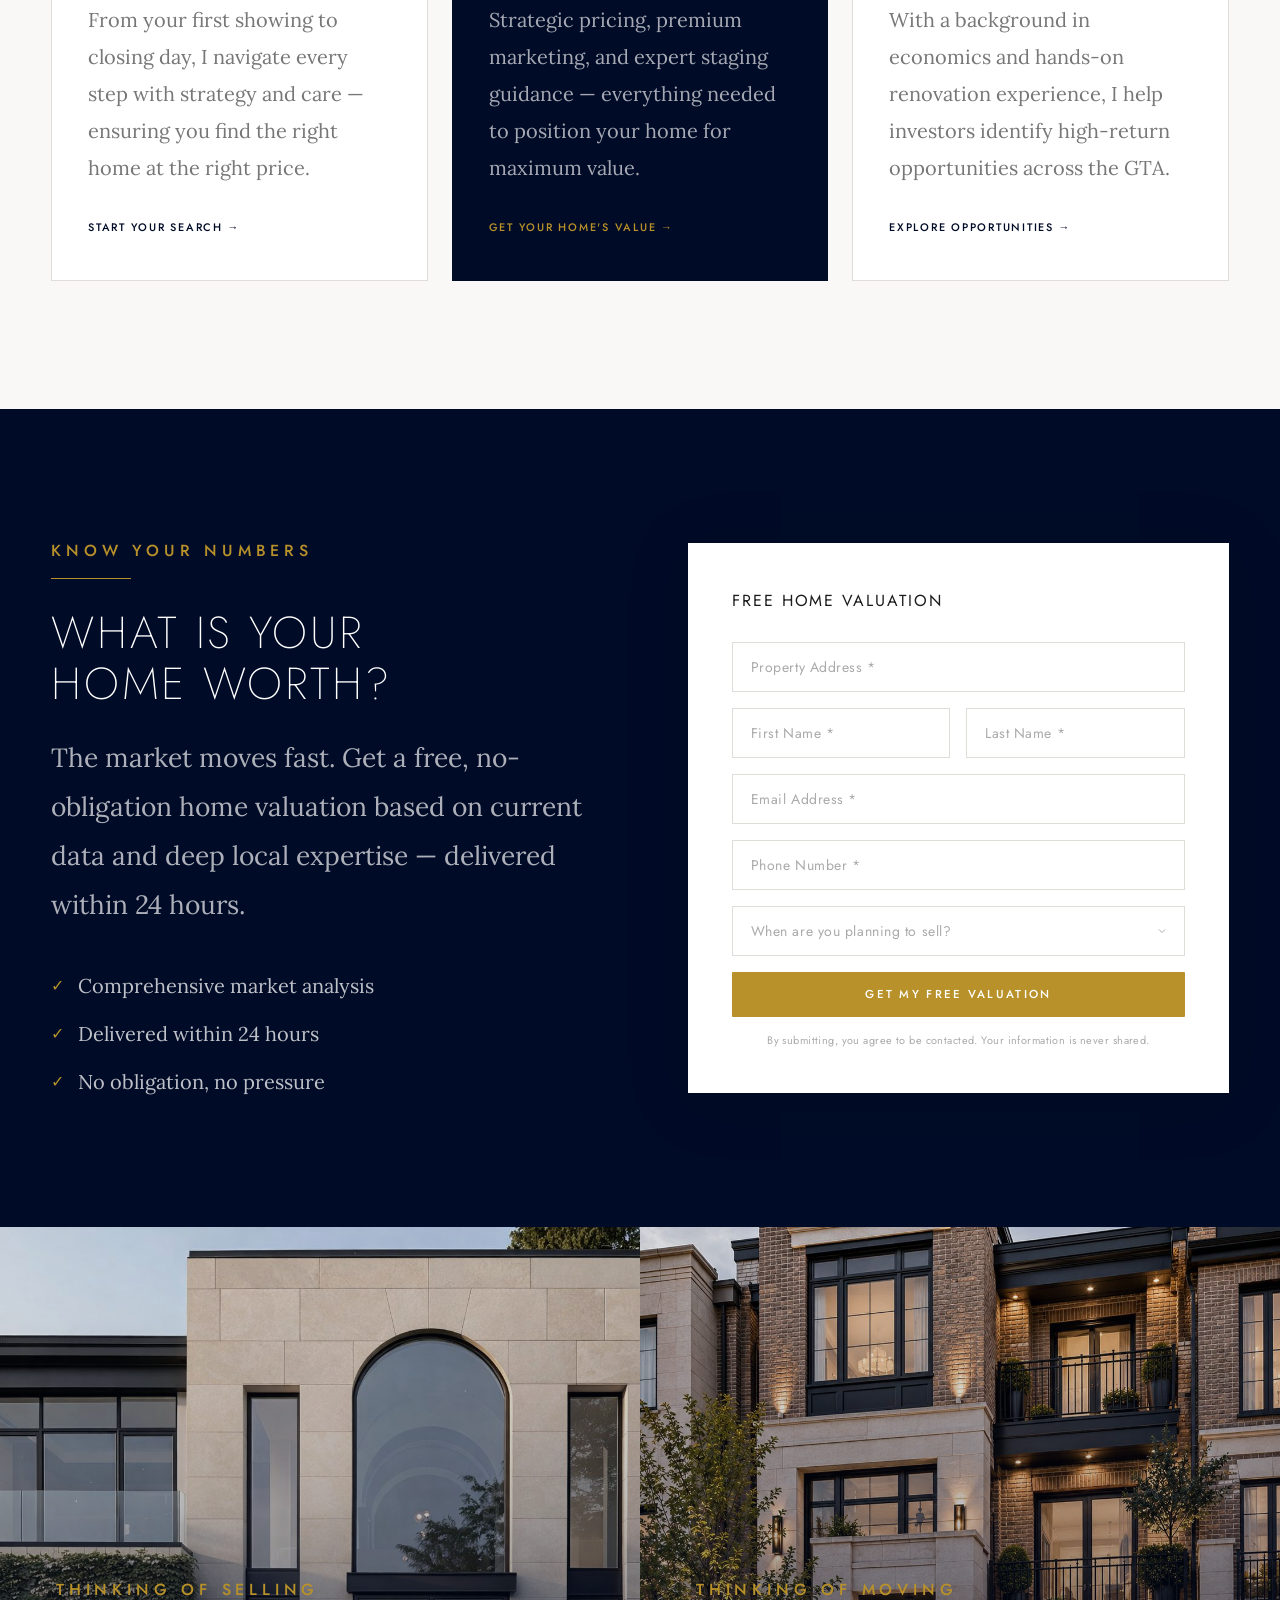
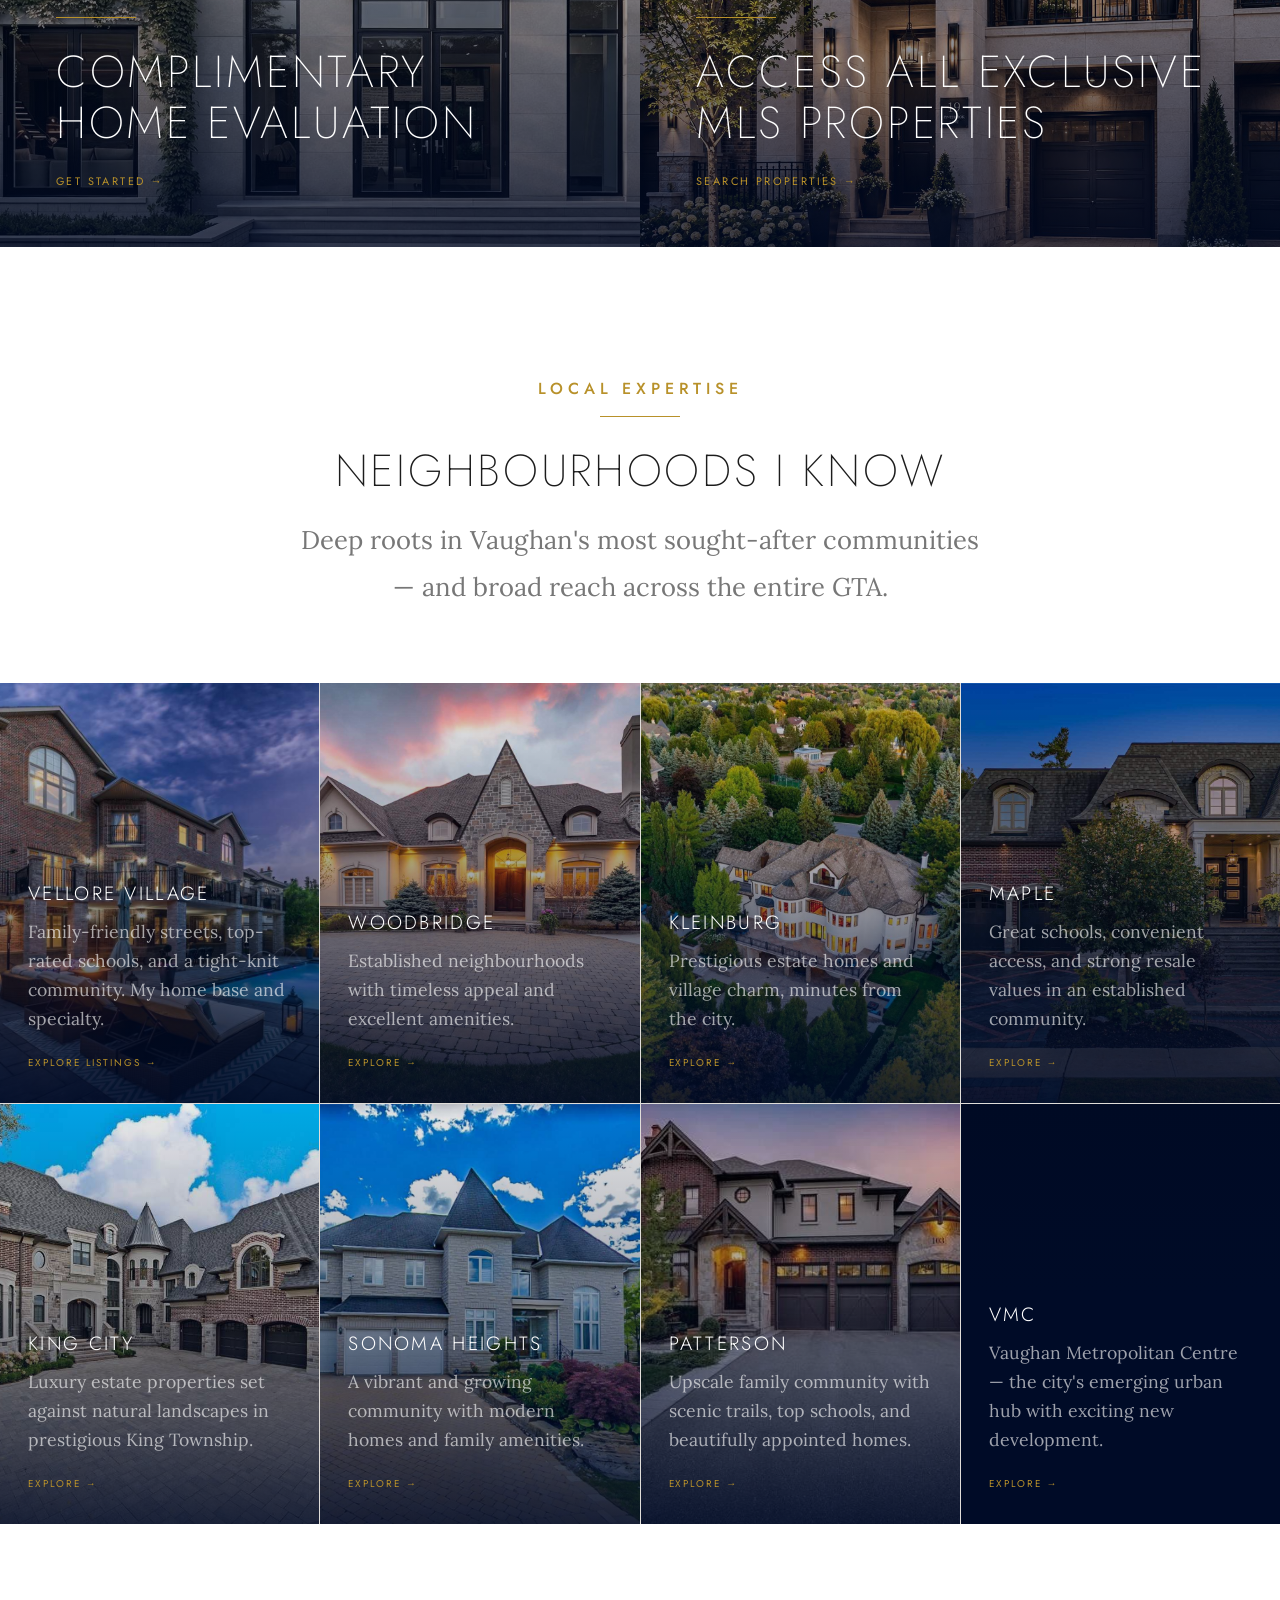
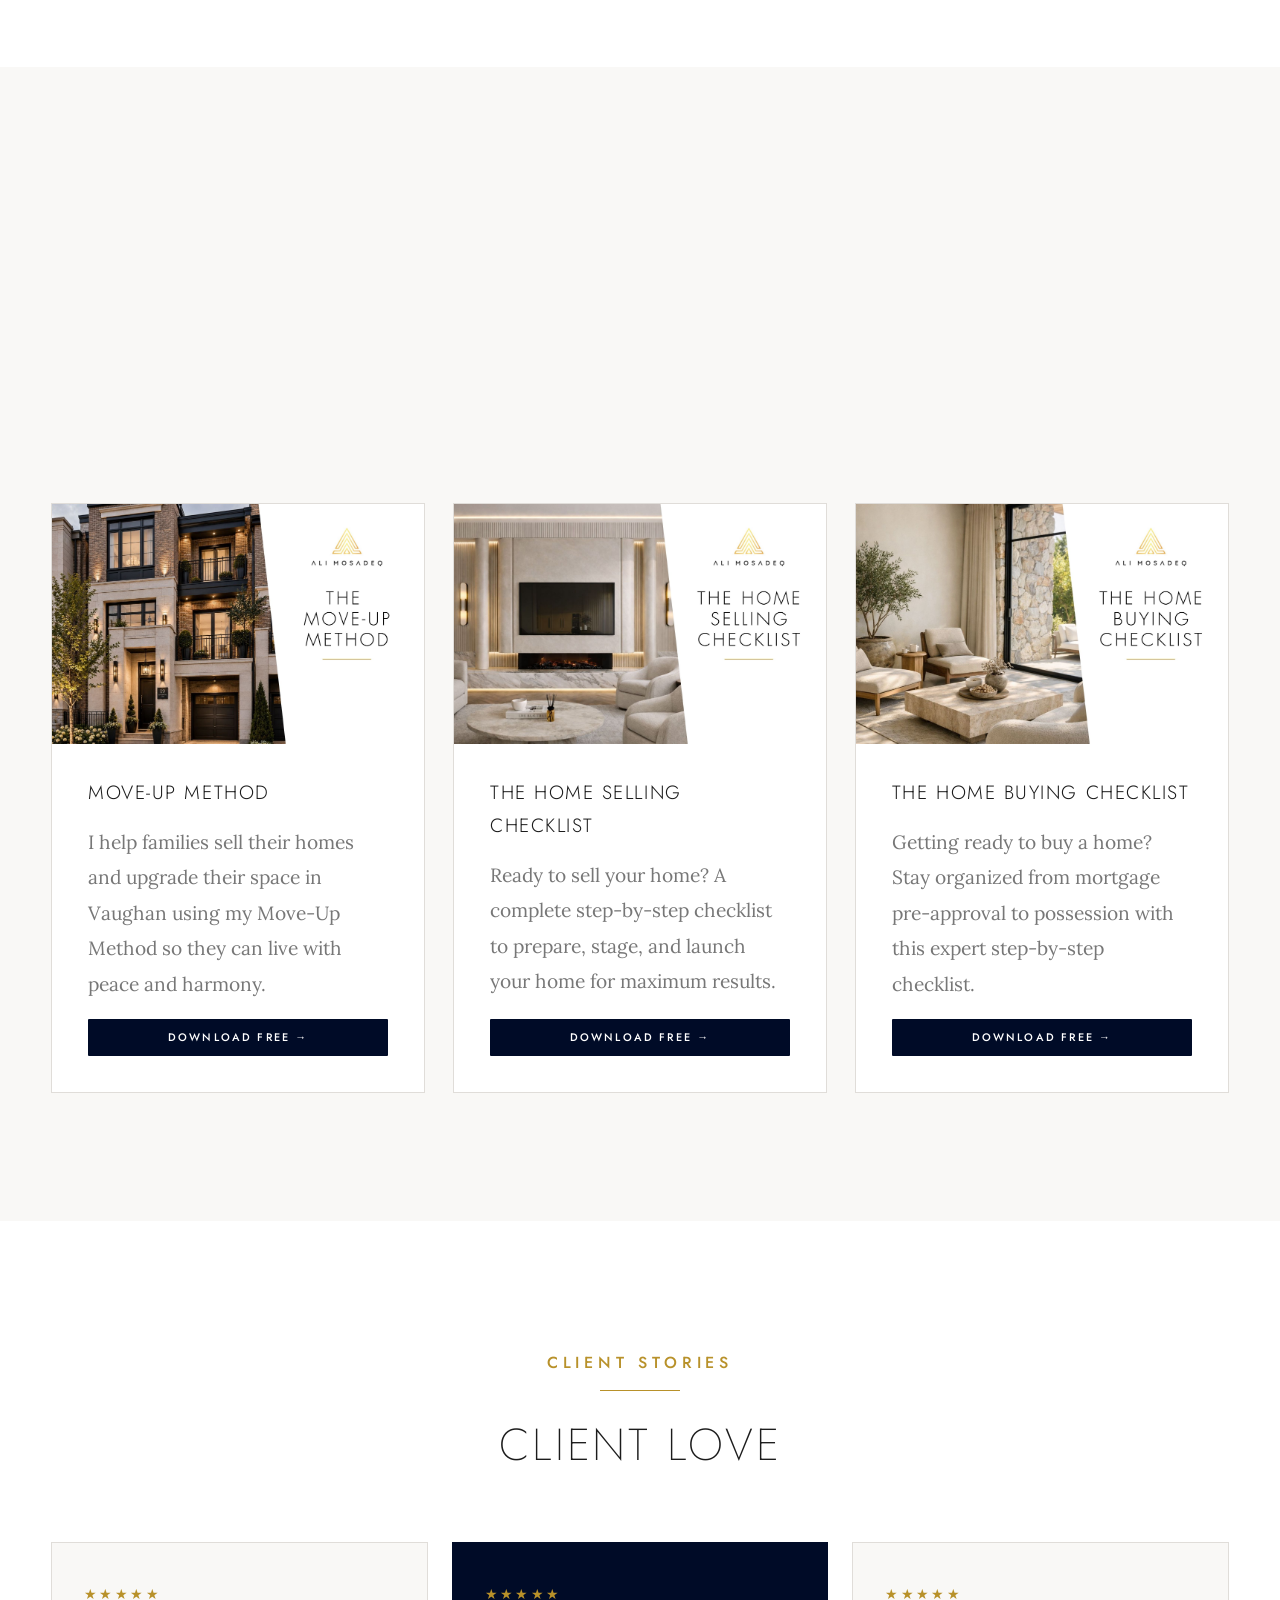
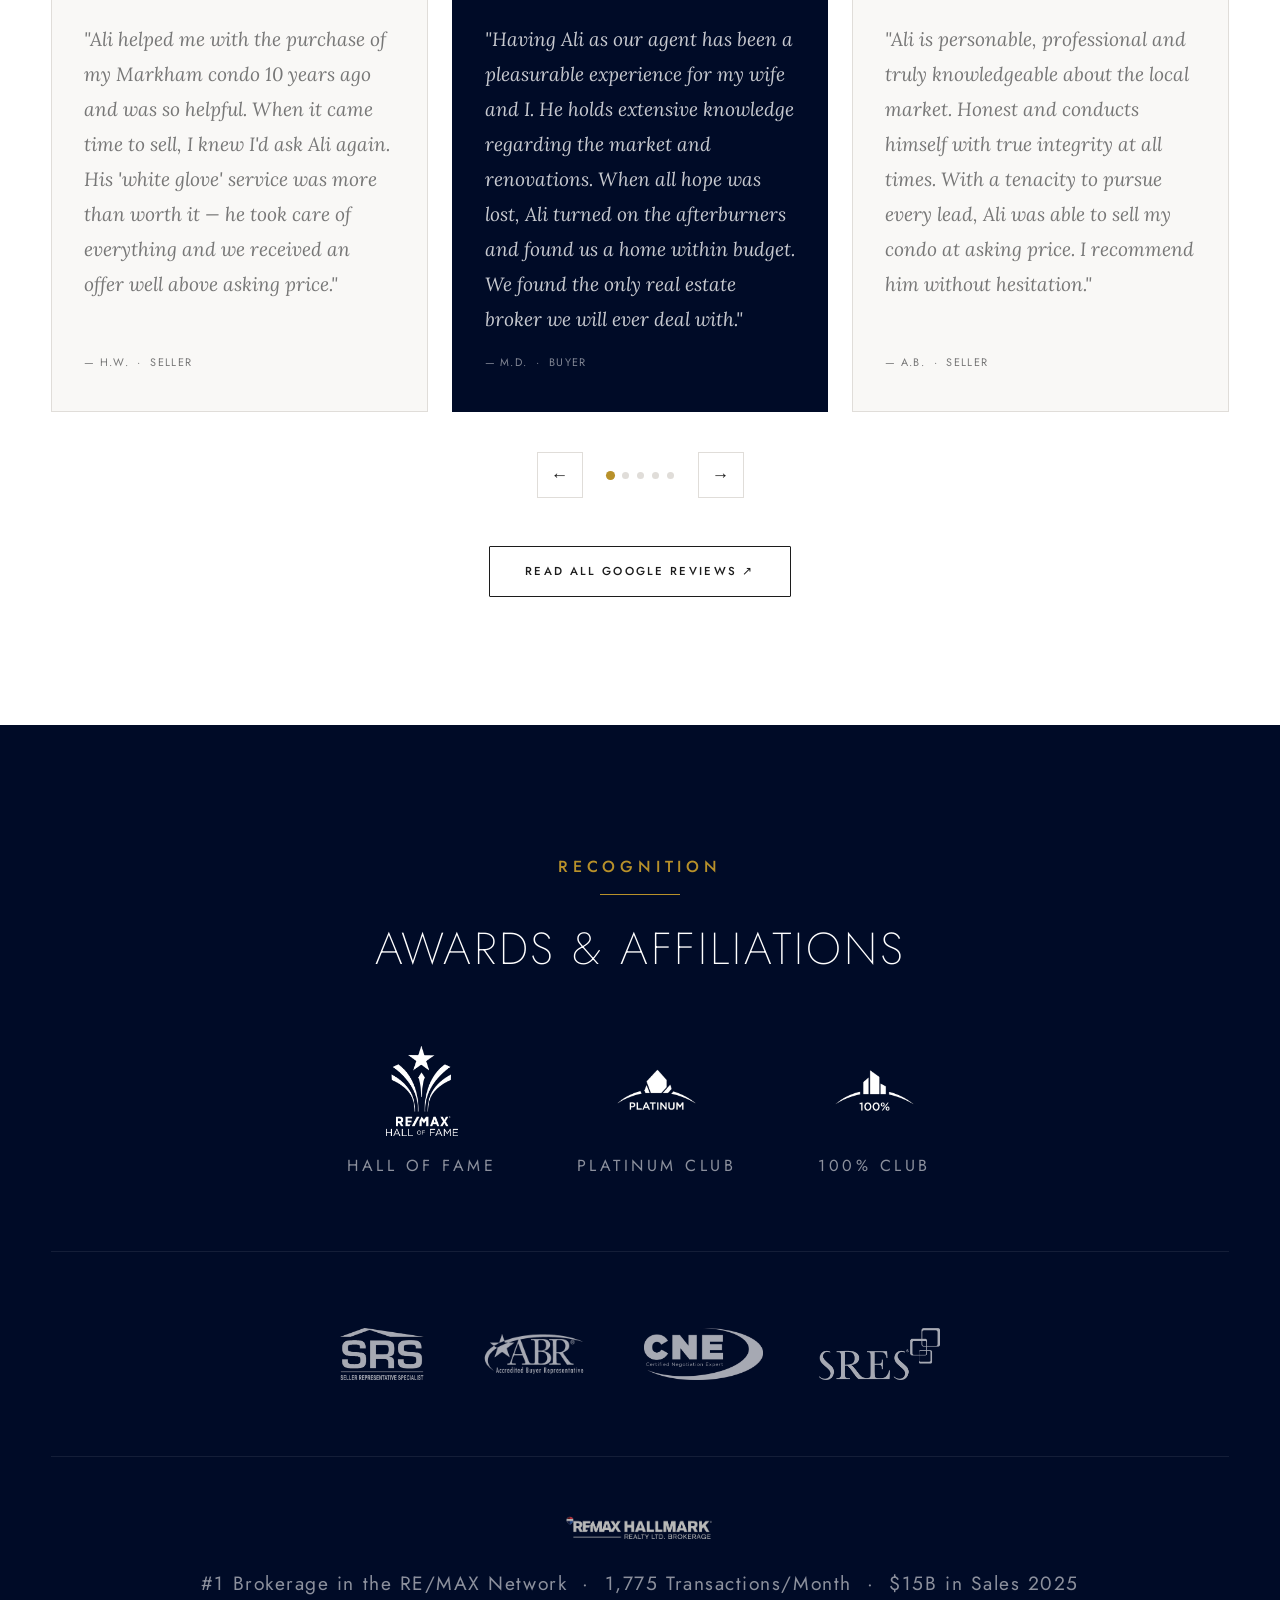
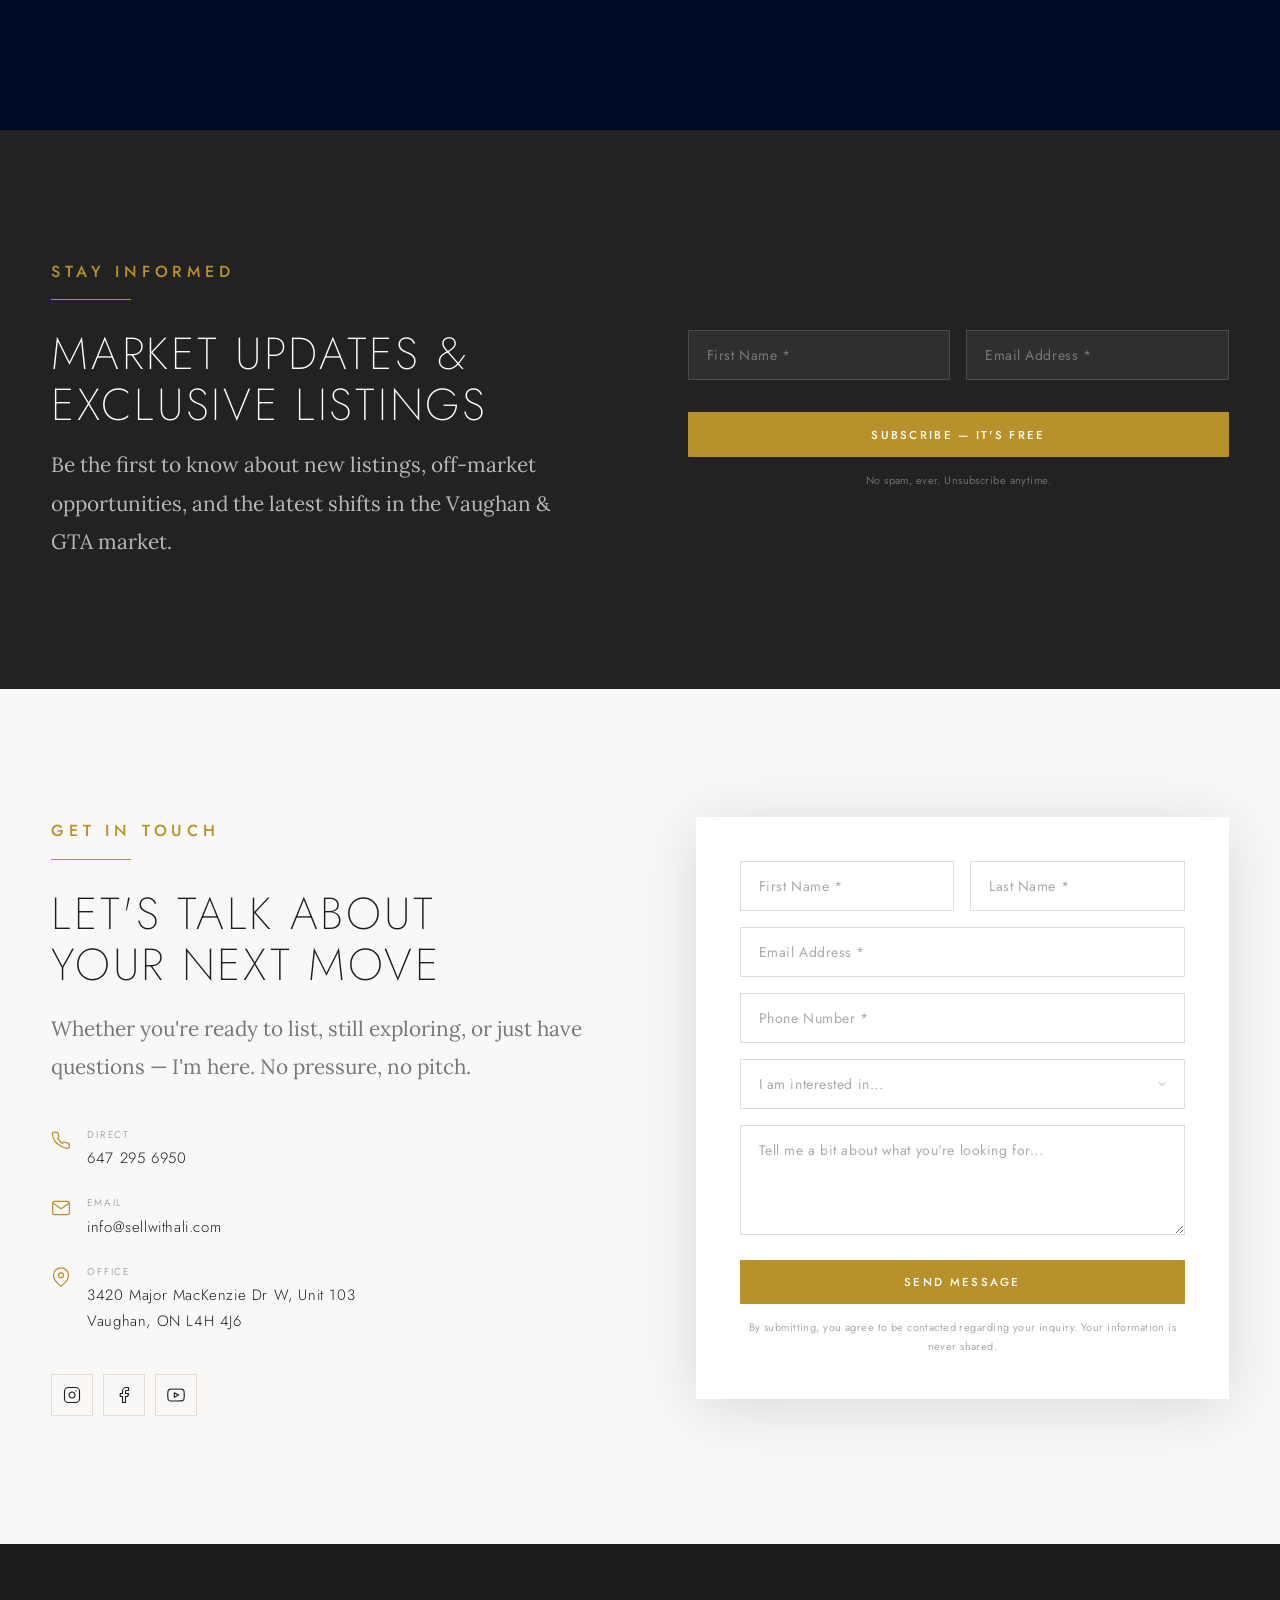
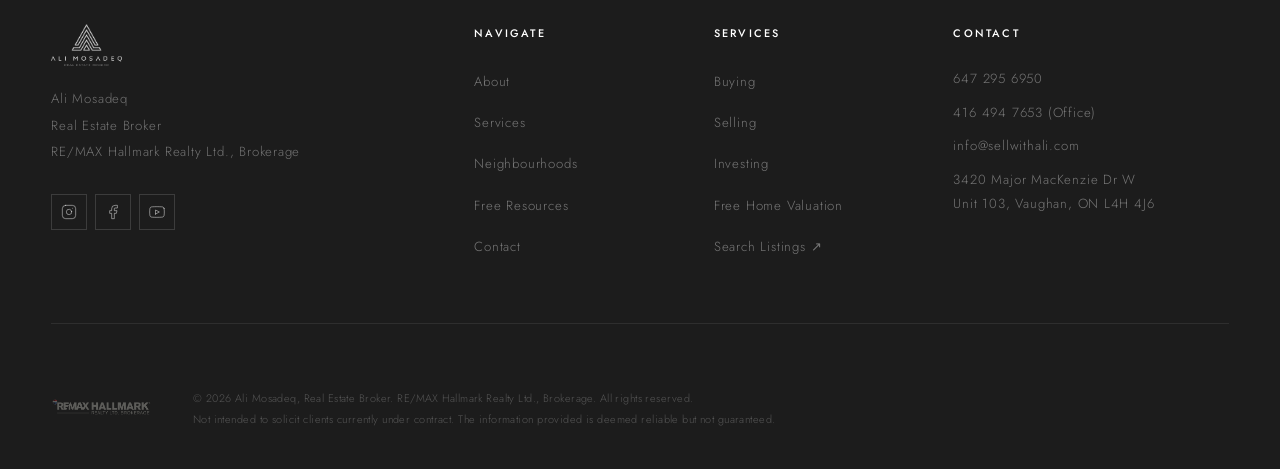
==== commit 400c3ffb: "Replace Make/Zapier with EmailJS for guide email delivery Co-Authored-By: Claude Sonnet 4.6 <noreply" ====
--- a/index.html
+++ b/index.html
@@ -22,6 +22,8 @@
   <link rel="preconnect" href="https://fonts.gstatic.com" crossorigin>
   <link href="https://fonts.googleapis.com/css2?family=Jost:ital,wght@0,200;0,300;0,400;0,500;1,200;1,300;1,400&family=Lora:ital,wght@0,400;0,500;1,400&display=swap" rel="stylesheet">
   <link rel="stylesheet" href="style.css">
+  <script src="https://cdn.jsdelivr.net/npm/@emailjs/browser@4/dist/email.min.js"></script>
+  <script>emailjs.init('K-ECtUr7gFNZlFazk');</script>
 </head>
 <body>
 
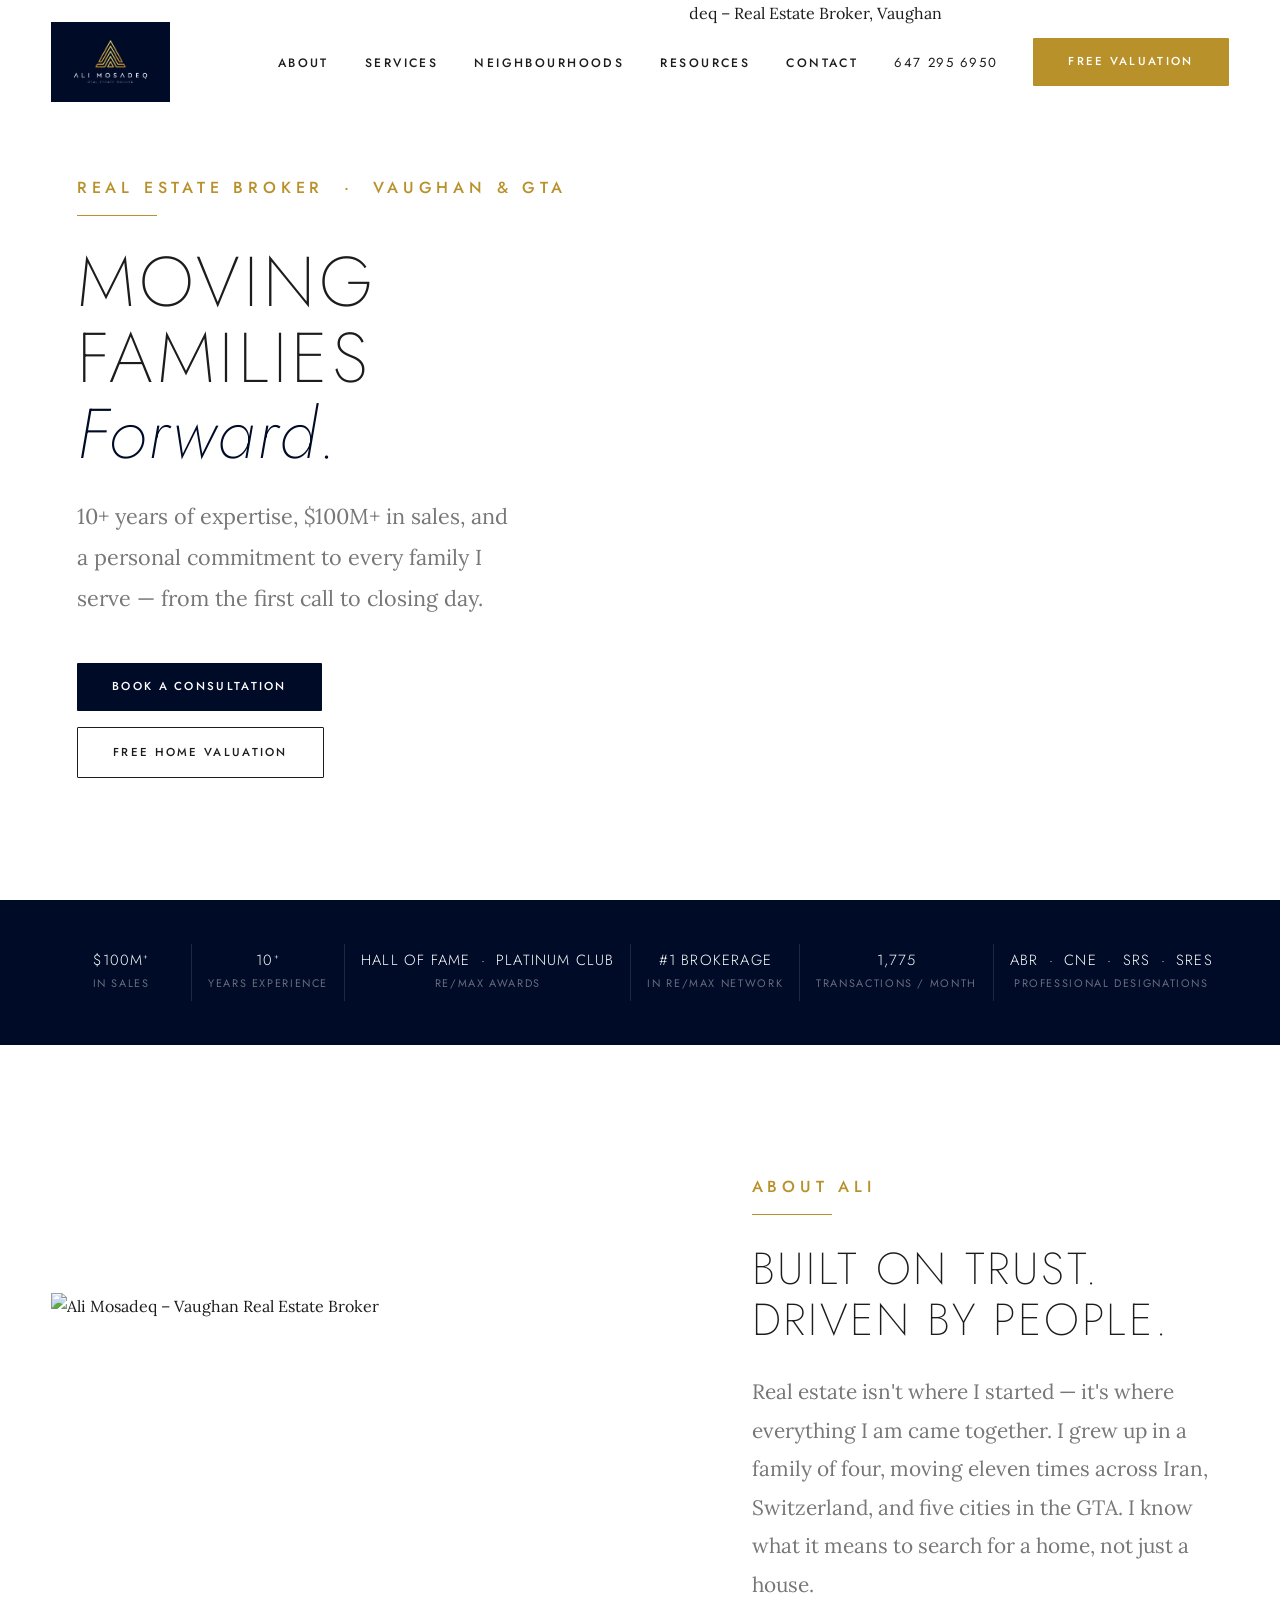
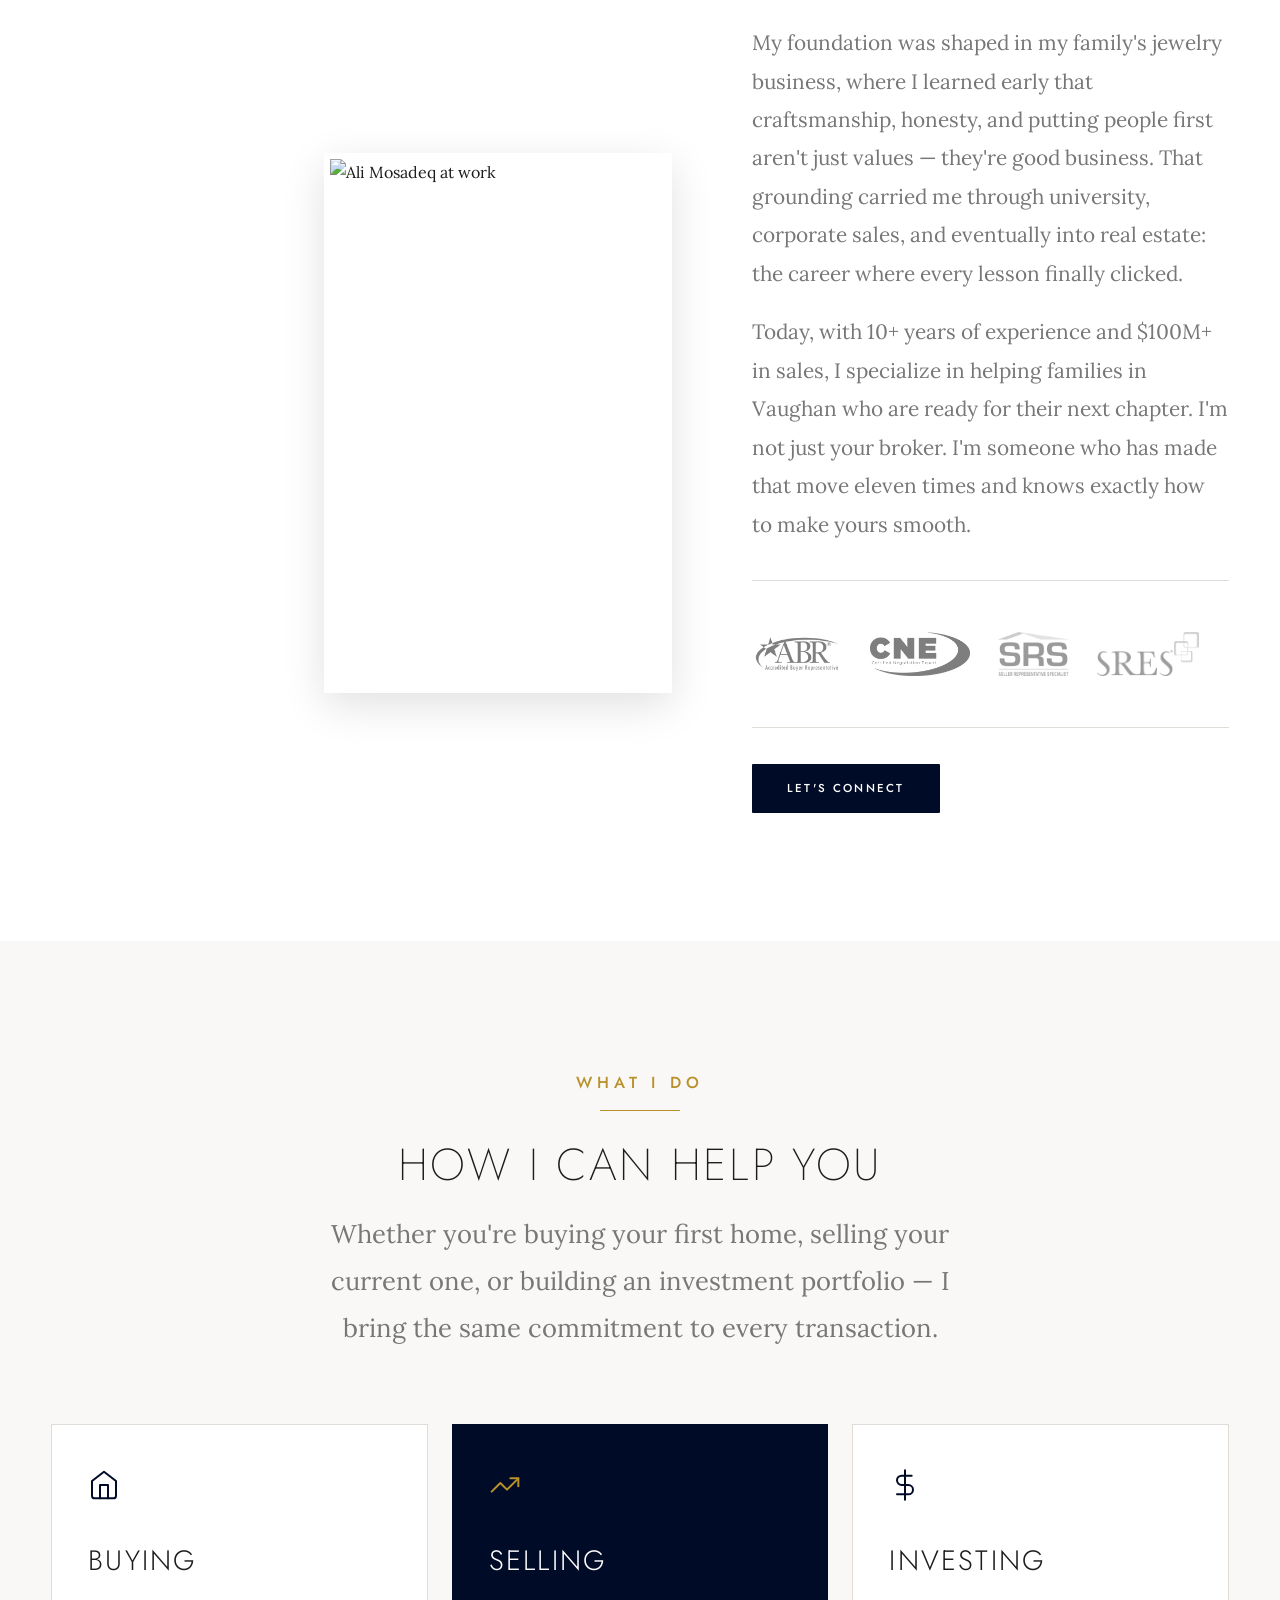
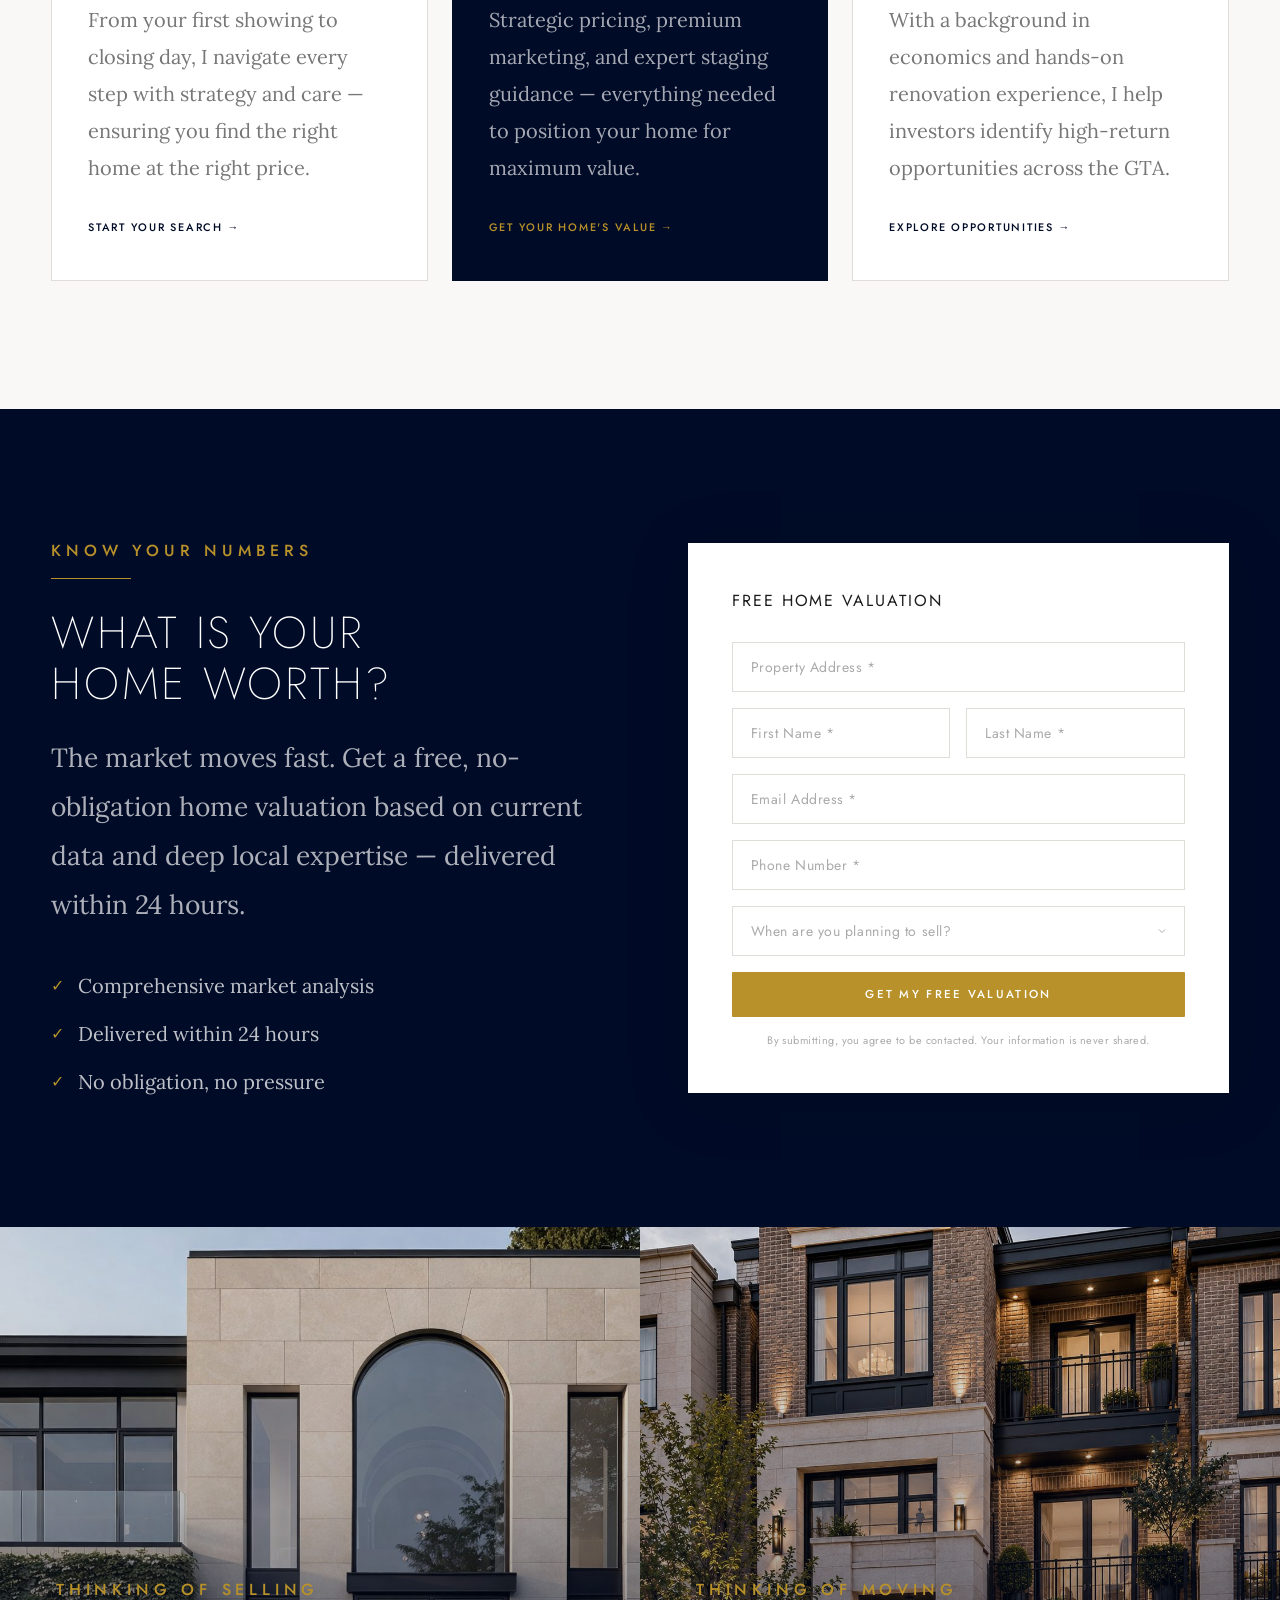
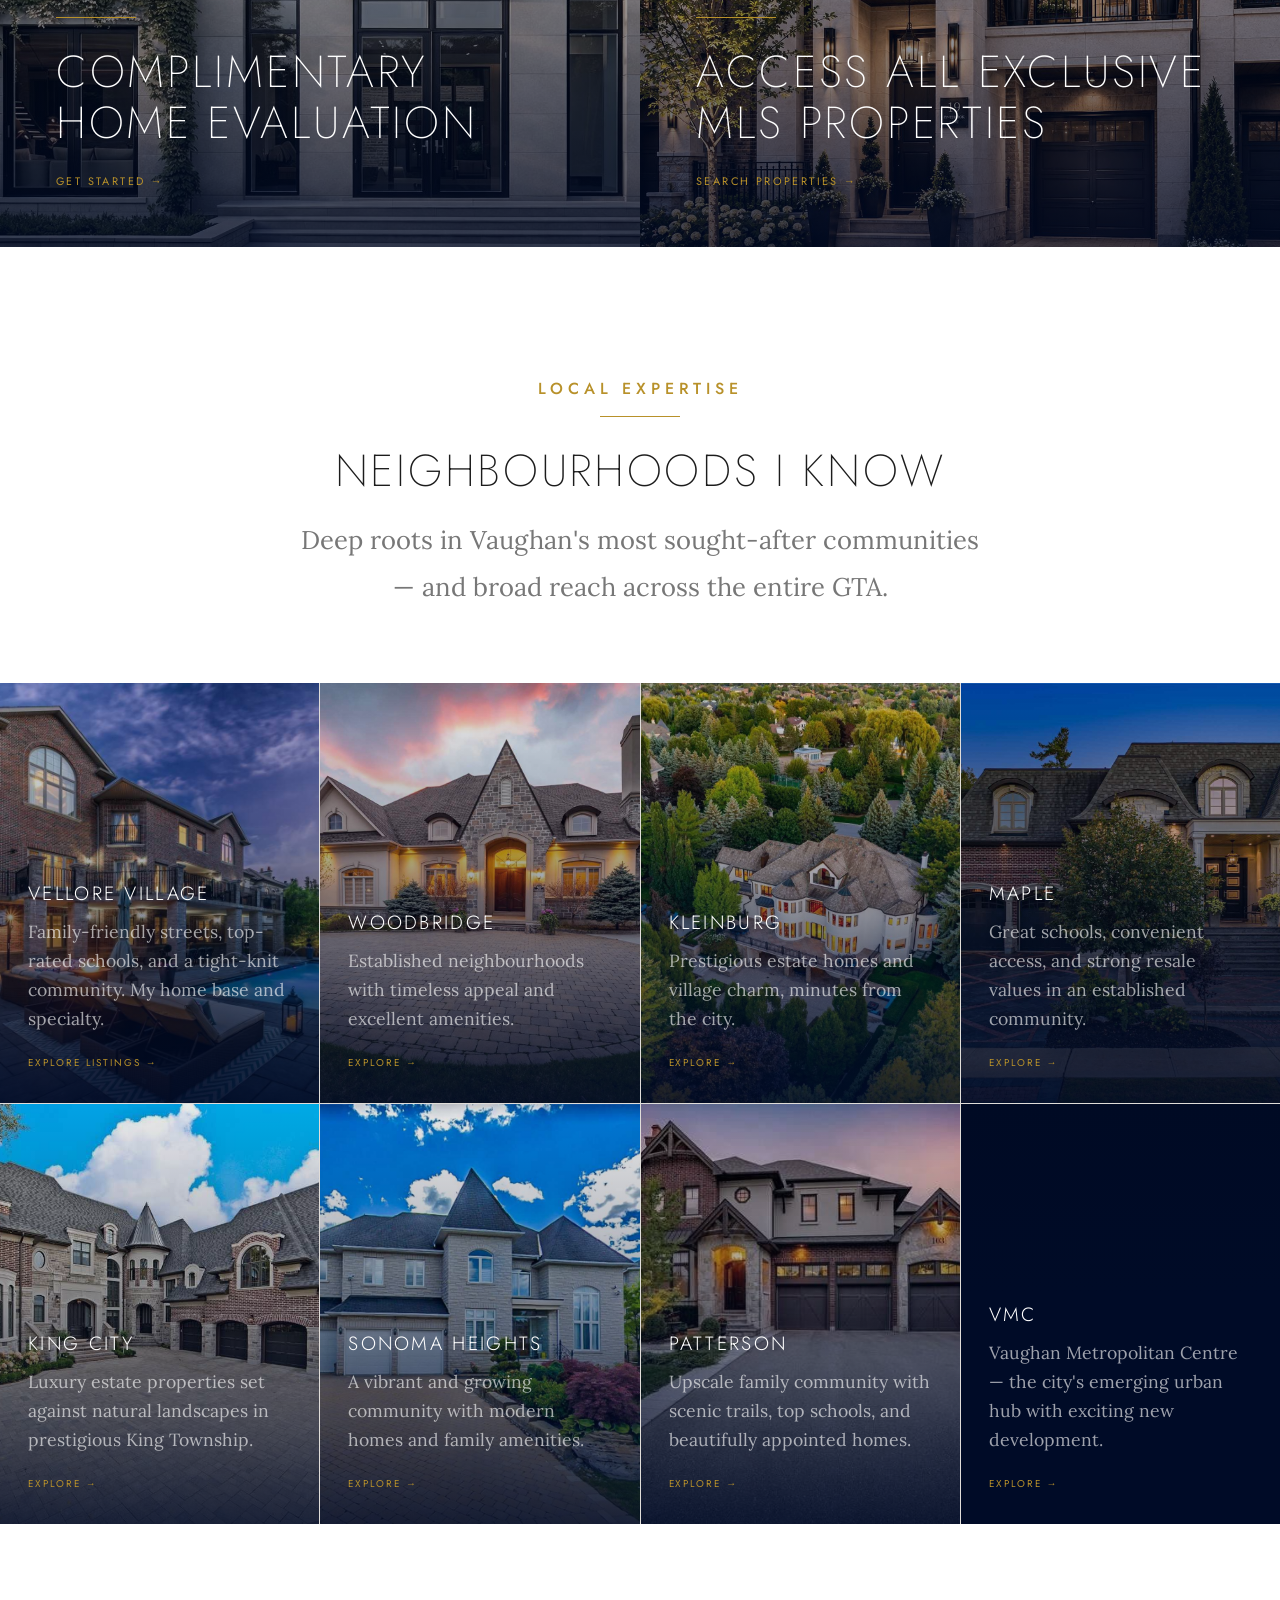
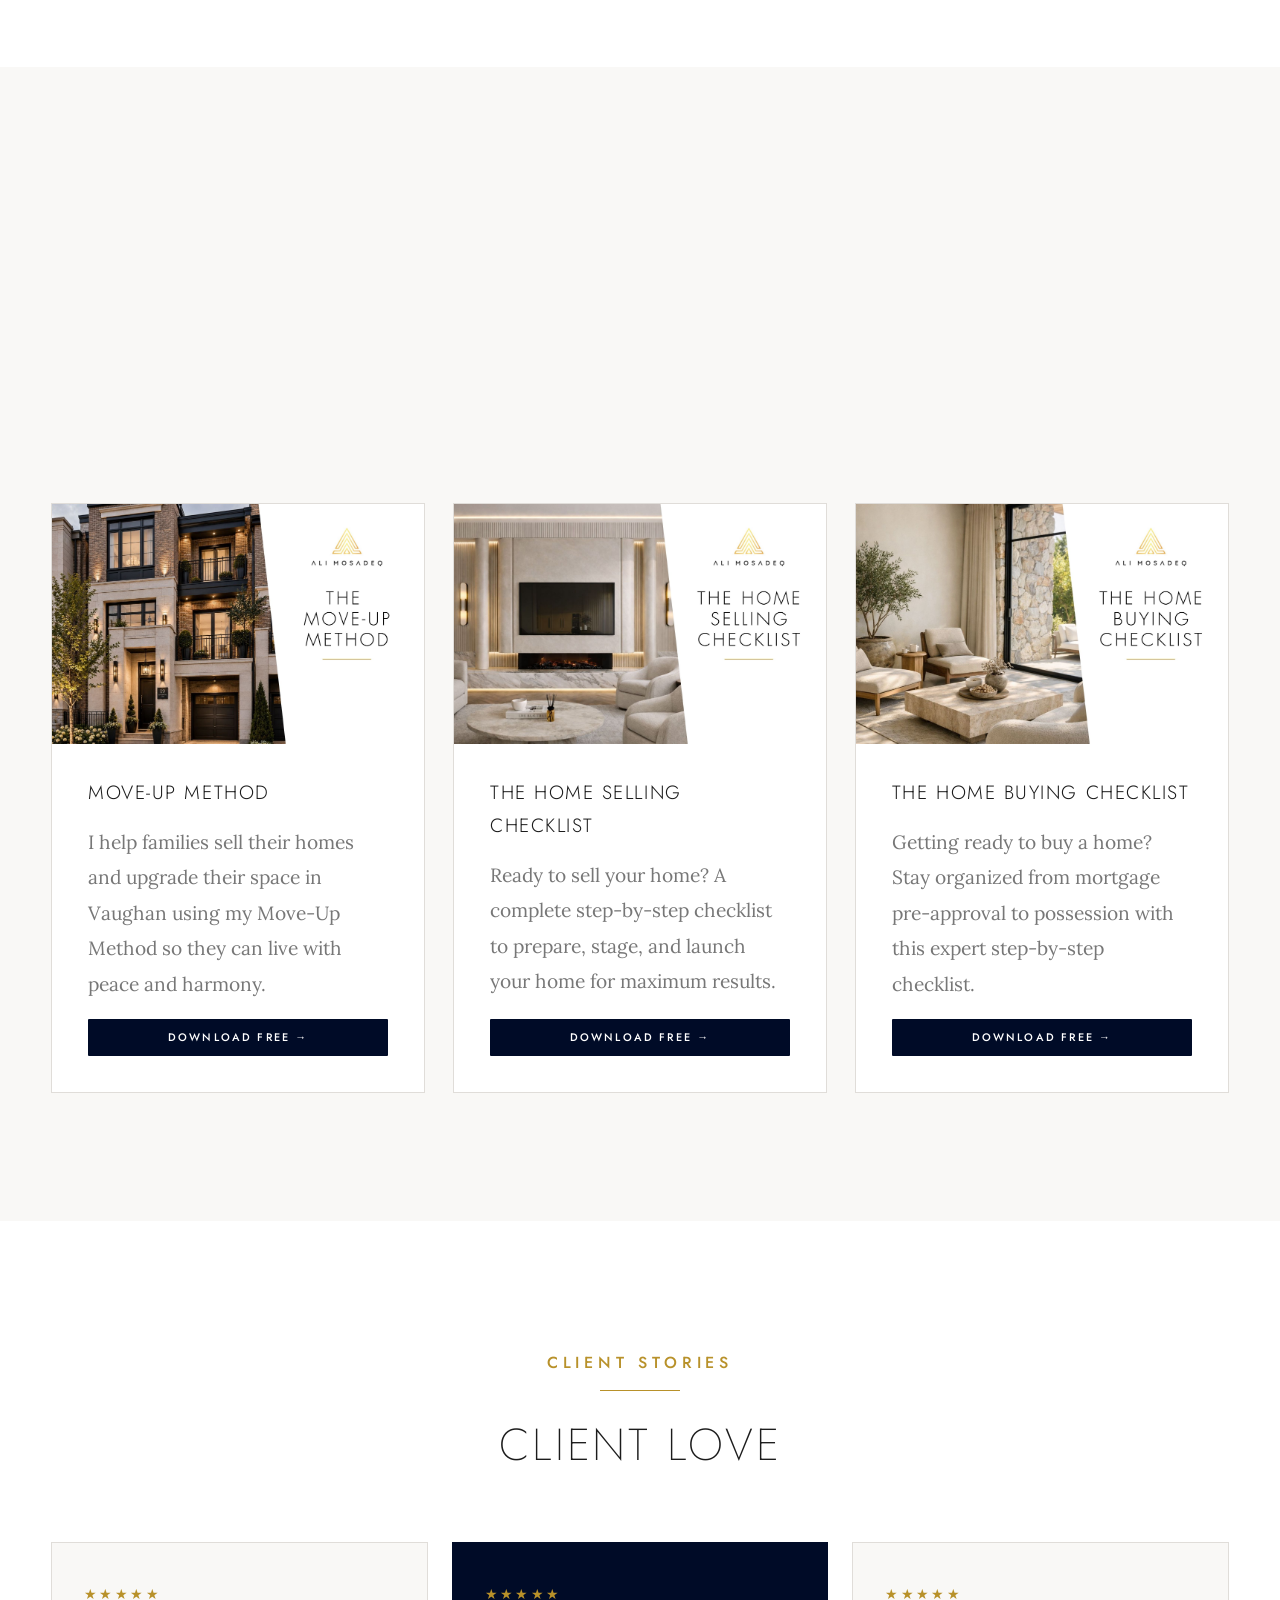
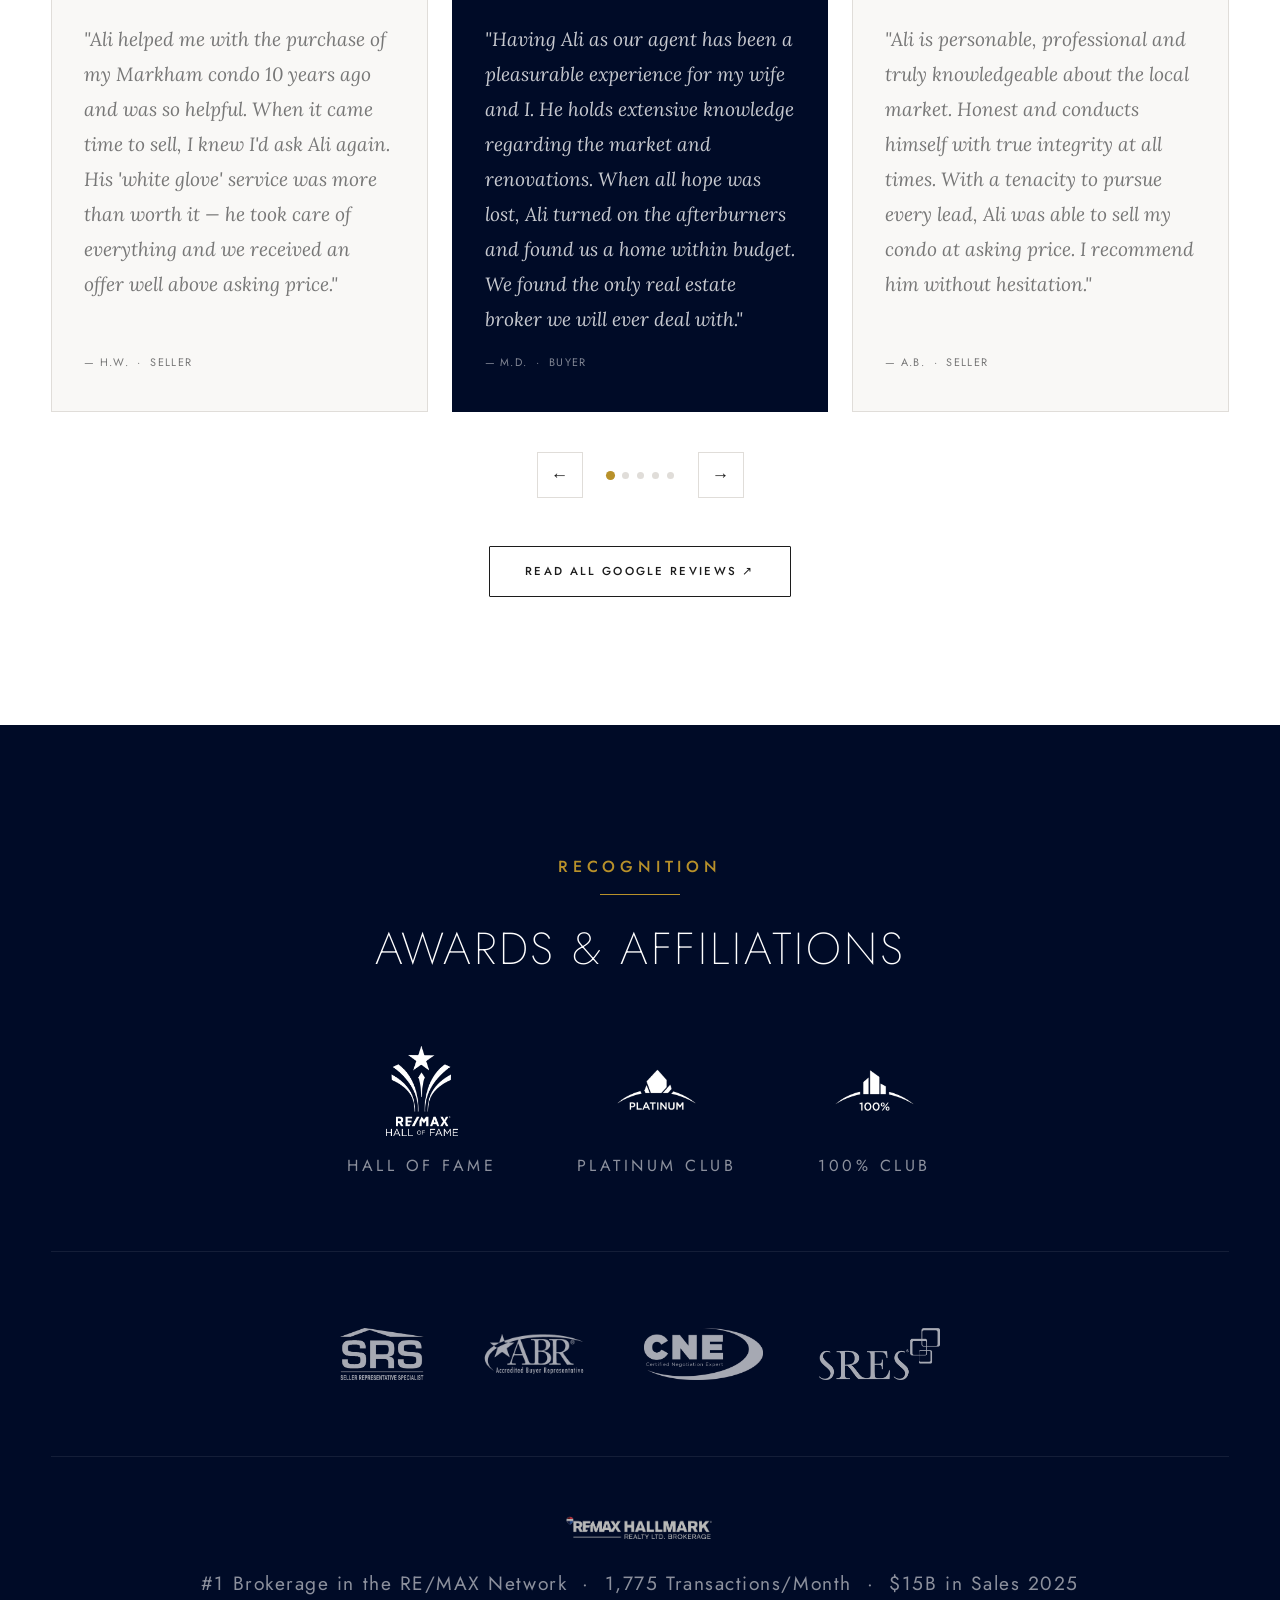
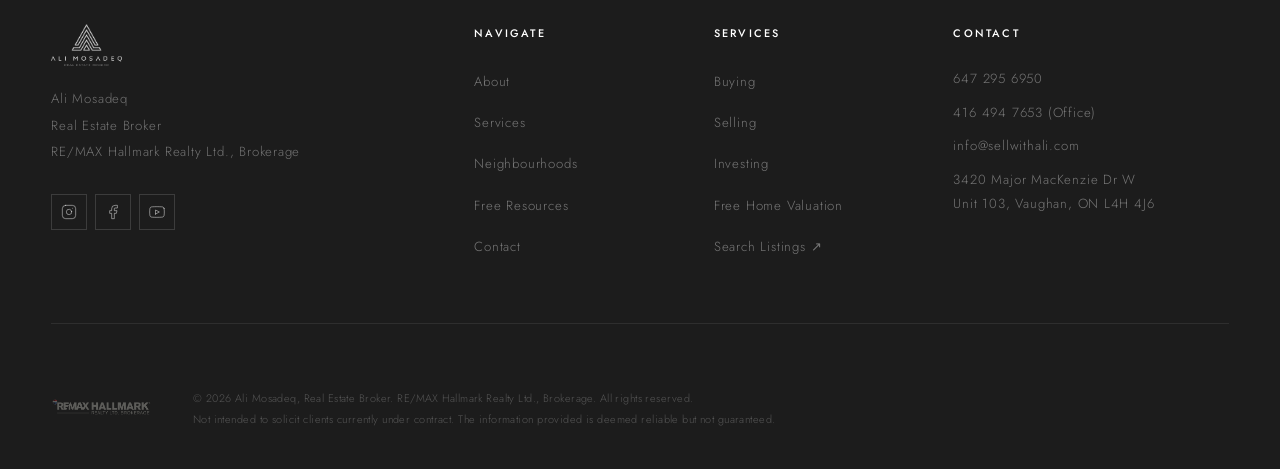
==== commit 0377917f: "Fix EmailJS v4 init syntax across all pages Co-Authored-By: Claude Sonnet 4.6 <noreply@anthropic.com" ====
--- a/index.html
+++ b/index.html
@@ -23,7 +23,7 @@
   <link href="https://fonts.googleapis.com/css2?family=Jost:ital,wght@0,200;0,300;0,400;0,500;1,200;1,300;1,400&family=Lora:ital,wght@0,400;0,500;1,400&display=swap" rel="stylesheet">
   <link rel="stylesheet" href="style.css">
   <script src="https://cdn.jsdelivr.net/npm/@emailjs/browser@4/dist/email.min.js"></script>
-  <script>emailjs.init('K-ECtUr7gFNZlFazk');</script>
+  <script>emailjs.init({ publicKey: 'K-ECtUr7gFNZlFazk' });</script>
 </head>
 <body>
 
